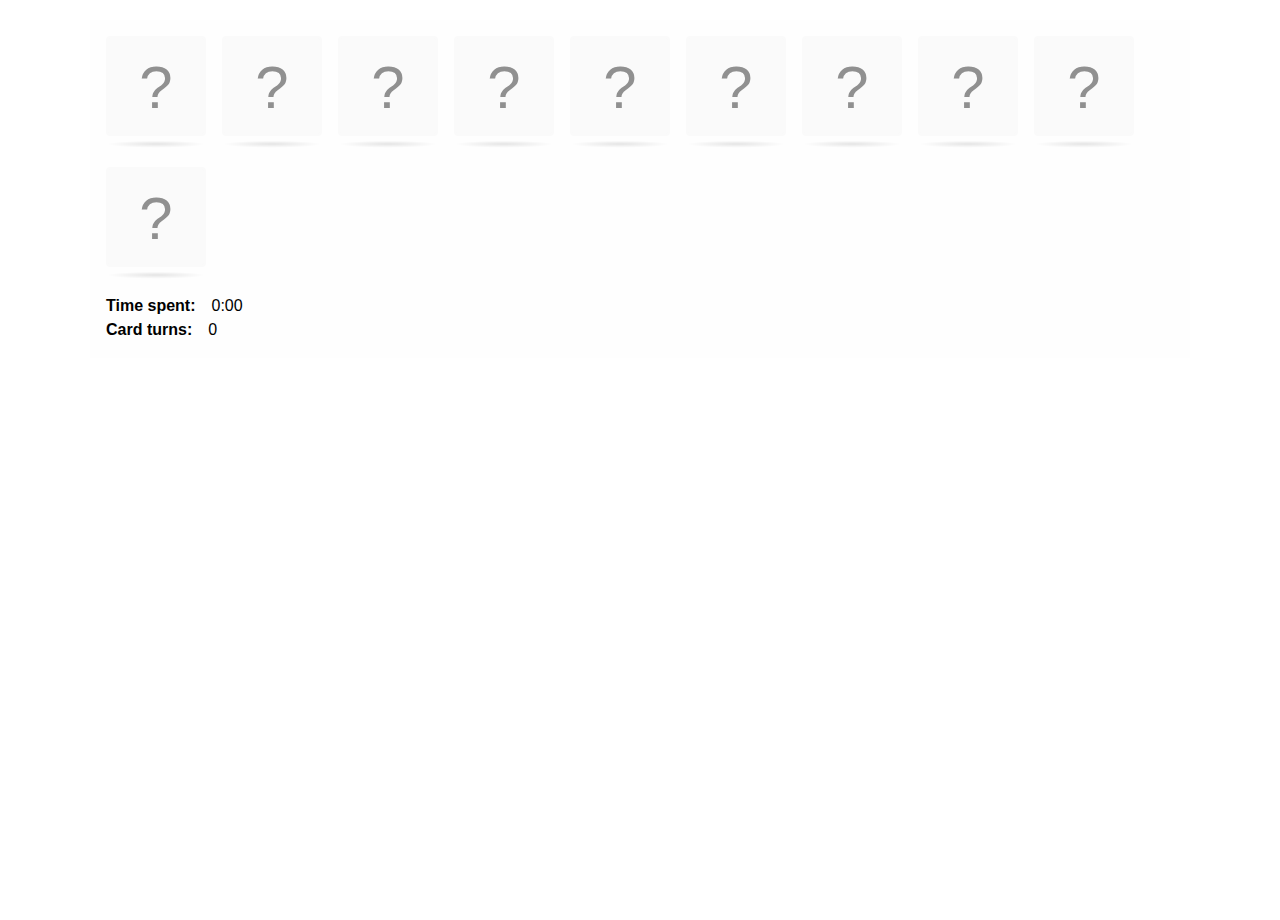
==== MemoryGame.html @ 47606091 "Add files via upload" ====
<!doctype html>
    <html class="h5p-iframe">
    <head>
        <meta charset="utf-8">
        <meta name="viewport" content="width=device-width, initial-scale=1"> 
        <script>H5PIntegration = {"ajax":{"setFinished":"","contentUserData":""},"ajaxPath":"/h5p/ajax?action=","contents":{"cid-2811233291":{"displayOptions":{"copy":false,"copyright":false,"embed":false,"export":false,"frame":false,"icon":false},"fullScreen":"0","jsonContent":"{\"cards\":[{\"description\":\"高菜のおにぎり\",\"imageAlt\":\"高菜のおにぎり\",\"matchAlt\":\"高菜のおにぎり\",\"image\":{\"path\":\"[data-uri]\",\"mime\":\"image/png\",\"copyright\":{\"license\":\"CC BY-NC\",\"author\":\"fir0002 | flagstaffotos.com.au\",\"title\":\"Raspberries04.jpg\",\"source\":\"https://commons.wikimedia.org/wiki/Raspberry#/media/File:Raspberries04.jpg\",\"version\":\"4.0\"},\"width\":180,\"height\":180}},{\"description\":\"焼きおにぎり\",\"imageAlt\":\"焼きおにぎり\",\"matchAlt\":\"焼きおにぎり\",\"image\":{\"path\":\"[data-uri]\",\"mime\":\"image/png\",\"copyright\":{\"license\":\"CC BY-SA\",\"source\":\"https://commons.wikimedia.org/wiki/File:FraiseFruitPhoto.jpg\",\"author\":\"FoeNyx, France\",\"title\":\"FraiseFruitPhoto.jpg\",\"version\":\"4.0\"},\"width\":180,\"height\":180}},{\"description\":\"わかめのおにぎり\",\"imageAlt\":\"わかめのおにぎり\",\"matchAlt\":\"わかめのおにぎり\",\"image\":{\"path\":\"[data-uri]\",\"mime\":\"image/png\",\"copyright\":{\"license\":\"PD\",\"title\":\"Blackcurrant_carissa_spinarum.jpg\",\"source\":\"https://commons.wikimedia.org/wiki/File:Blackcurrant_carissa_spinarum.jpg\",\"author\":\"Paolo Neo\"},\"width\":180,\"height\":180}},{\"description\":\"ゆかりのおにぎり\",\"imageAlt\":\"ゆかりのおにぎり\",\"matchAlt\":\"ゆかりのおにぎり\",\"image\":{\"path\":\"[data-uri]\",\"mime\":\"image/png\",\"copyright\":{\"license\":\"CC BY-SA\",\"title\":\"Cloudberry\",\"author\":\"Frode Petterson\",\"source\":\"http://www.joubel.com\",\"version\":\"4.0\"},\"width\":180,\"height\":180}},{\"imageAlt\":\"梅干しのおにぎり\",\"image\":{\"path\":\"[data-uri]\",\"mime\":\"image/png\",\"copyright\":{\"license\":\"U\"},\"width\":180,\"height\":180},\"description\":\"梅干しのおにぎり\",\"matchAlt\":\"梅干しのおにぎり\"}],\"l10n\":{\"cardTurns\":\"Card turns\",\"timeSpent\":\"Time spent\",\"feedback\":\"Good work!\",\"tryAgain\":\"Reset\",\"closeLabel\":\"Close\",\"label\":\"Memory Game. Find the matching cards.\",\"done\":\"All of the cards have been found.\",\"cardPrefix\":\"Card %num:\",\"cardUnturned\":\"Unturned.\",\"cardMatched\":\"Match found.\",\"cardTurned\":\"Turned.\",\"cardMatchedA11y\":\"Your cards match!\",\"cardNotMatchedA11y\":\"Your chosen cards do not match. Turn other cards to try again.\"},\"behaviour\":{\"useGrid\":false,\"allowRetry\":true},\"lookNFeel\":{\"themeColor\":\"#909090\"}}","library":"H5P.MemoryGame 1.3","contentUrl":".","metadata":{"license":"U","title":"Memory Game","defaultLanguage":"und"},"scripts":["/h5p/libraries/H5P.Timer-0.4/scripts/timer.js?version=0.4.2","/h5p/libraries/H5P.MemoryGame-1.3/memory-game.js?version=1.3.20","/h5p/libraries/H5P.MemoryGame-1.3/card.js?version=1.3.20","/h5p/libraries/H5P.MemoryGame-1.3/counter.js?version=1.3.20","/h5p/libraries/H5P.MemoryGame-1.3/popup.js?version=1.3.20","/h5p/libraries/H5P.MemoryGame-1.3/timer.js?version=1.3.20","/h5p/libraries/H5P.MemoryGame-1.3/aria-live-region.js?version=1.3.20"],"styles":["/h5p/libraries/FontAwesome-4.5/h5p-font-awesome.min.css?version=4.5.4","/h5p/libraries/H5P.MemoryGame-1.3/memory-game.css?version=1.3.20"],"url":".","exportUrl":"/h5p/download/2811233291"}},"core":{"scripts":["/h5p/core/js/jquery.js?version=1.24-master","/h5p/core/js/h5p.js?version=1.24-master","/h5p/core/js/h5p-event-dispatcher.js?version=1.24-master","/h5p/core/js/h5p-x-api-event.js?version=1.24-master","/h5p/core/js/h5p-x-api.js?version=1.24-master","/h5p/core/js/h5p-content-type.js?version=1.24-master","/h5p/core/js/h5p-confirmation-dialog.js?version=1.24-master","/h5p/core/js/h5p-action-bar.js?version=1.24-master","/h5p/core/js/request-queue.js?version=1.24-master"],"styles":["/h5p/core/styles/h5p.css?version=1.24-master","/h5p/core/styles/h5p-confirmation-dialog.css?version=1.24-master","/h5p/core/styles/h5p-core-button.css?version=1.24-master"]},"l10n":{"H5P":{"fullscreen":"Fullscreen","disableFullscreen":"Disable fullscreen","download":"Download","copyrights":"Rights of use","embed":"Embed","size":"Size","showAdvanced":"Show advanced","hideAdvanced":"Hide advanced","advancedHelp":"Include this script on your website if you want dynamic sizing of the embedded content:","copyrightInformation":"Rights of use","close":"Close","title":"Title","author":"Author","year":"Year","source":"Source","license":"License","thumbnail":"Thumbnail","noCopyrights":"No copyright information available for this content.","reuse":"Reuse","reuseContent":"Reuse Content","reuseDescription":"Reuse this content.","downloadDescription":"Download this content as a H5P file.","copyrightsDescription":"View copyright information for this content.","embedDescription":"View the embed code for this content.","h5pDescription":"Visit H5P.org to check out more cool content.","contentChanged":"This content has changed since you last used it.","startingOver":"You'll be starting over.","by":"by","showMore":"Show more","showLess":"Show less","subLevel":"Sublevel","confirmDialogHeader":"Confirm action","confirmDialogBody":"Please confirm that you wish to proceed. This action is not reversible.","cancelLabel":"Cancel","confirmLabel":"Confirm","licenseU":"Undisclosed","licenseCCBY":"Attribution","licenseCCBYSA":"Attribution-ShareAlike","licenseCCBYND":"Attribution-NoDerivs","licenseCCBYNC":"Attribution-NonCommercial","licenseCCBYNCSA":"Attribution-NonCommercial-ShareAlike","licenseCCBYNCND":"Attribution-NonCommercial-NoDerivs","licenseCC40":"4.0 International","licenseCC30":"3.0 Unported","licenseCC25":"2.5 Generic","licenseCC20":"2.0 Generic","licenseCC10":"1.0 Generic","licenseGPL":"General Public License","licenseV3":"Version 3","licenseV2":"Version 2","licenseV1":"Version 1","licensePD":"Public Domain","licenseCC010":"CC0 1.0 Universal (CC0 1.0) Public Domain Dedication","licensePDM":"Public Domain Mark","licenseC":"Copyright","contentType":"Content Type","licenseExtras":"License Extras","changes":"Changelog","contentCopied":"Content is copied to the clipboard","connectionLost":"Connection lost. Results will be stored and sent when you regain connection.","connectionReestablished":"Connection reestablished.","resubmitScores":"Attempting to submit stored results.","offlineDialogHeader":"Your connection to the server was lost","offlineDialogBody":"We were unable to send information about your completion of this task. Please check your internet connection.","offlineDialogRetryMessage":"Retrying in :num....","offlineDialogRetryButtonLabel":"Retry now","offlineSuccessfulSubmit":"Successfully submitted results.","mainTitle":"Sharing <strong>:title</strong>","editInfoTitle":"Edit info for <strong>:title</strong>","cancel":"Cancel","back":"Back","next":"Next","reviewInfo":"Review info","share":"Share","saveChanges":"Save changes","registerOnHub":"Register on the H5P Hub","updateRegistrationOnHub":"Save account settings","requiredInfo":"Required Info","optionalInfo":"Optional Info","reviewAndShare":"Review & Share","reviewAndSave":"Review & Save","shared":"Shared","currentStep":"Step :step of :total","sharingNote":"All content details can be edited after sharing","licenseDescription":"Select a license for your content","licenseVersion":"License Version","licenseVersionDescription":"Select a license version","disciplineLabel":"Disciplines","disciplineDescription":"You can select multiple disciplines","disciplineLimitReachedMessage":"You can select up to :numDisciplines disciplines","discipline":{"searchPlaceholder":"Type to search for disciplines","in":"in","dropdownButton":"Dropdown button"},"removeChip":"Remove :chip from the list","keywordsPlaceholder":"Add keywords","keywords":"Keywords","keywordsDescription":"You can add multiple keywords separated by commas. Press \"Enter\" or \"Add\" to confirm keywords","altText":"Alt text","reviewMessage":"Please review the info below before you share","subContentWarning":"Sub-content (images, questions etc.) will be shared under :license unless otherwise specified in the authoring tool","disciplines":"Disciplines","shortDescription":"Short description","longDescription":"Long description","icon":"Icon","screenshots":"Screenshots","helpChoosingLicense":"Help me choose a license","shareFailed":"Share failed.","editingFailed":"Editing failed.","shareTryAgain":"Something went wrong, please try to share again.","pleaseWait":"Please wait...","language":"Language","level":"Level","shortDescriptionPlaceholder":"Short description of your content","longDescriptionPlaceholder":"Long description of your content","description":"Description","iconDescription":"640x480px. If not selected content will use category icon","screenshotsDescription":"Add up to five screenshots of your content","submitted":"Submitted!","isNowSubmitted":"Is now submitted to H5P Hub","changeHasBeenSubmitted":"A change has been submited for","contentAvailable":"Your content will normally be available in the Hub within one business day.","contentUpdateSoon":"Your content will update soon","contentLicenseTitle":"Content License Info","licenseDialogDescription":"Click on a specific license to get info about proper usage","publisherFieldTitle":"Publisher","publisherFieldDescription":"This will display as the \"Publisher name\" on shared content","emailAddress":"Email Address","publisherDescription":"Publisher description","publisherDescriptionText":"This will be displayed under \"Publisher info\" on shared content","contactPerson":"Contact Person","phone":"Phone","address":"Address","city":"City","zip":"Zip","country":"Country","logoUploadText":"Organization logo or avatar","acceptTerms":"I accept the <a href=':url' target='_blank'>terms of use</a>","successfullyRegistred":"You have successfully registered an account on the H5P Hub","successfullyRegistredDescription":"You account details can be changed","successfullyUpdated":"Your H5P Hub account settings have successfully been changed","accountDetailsLinkText":"here","registrationTitle":"H5P Hub Registration","registrationFailed":"An error occurred","registrationFailedDescription":"We were not able to create an account at this point. Something went wrong. Try again later.","maxLength":":length is the maximum number of characters","keywordExists":"Keyword already exists!","licenseDetails":"License details","remove":"Remove","removeImage":"Remove image","cancelPublishConfirmationDialogTitle":"Cancel sharing","cancelPublishConfirmationDialogDescription":"Are you sure you want to cancel the sharing process?","cancelPublishConfirmationDialogCancelButtonText":"No","cancelPublishConfirmationDialogConfirmButtonText":"Yes","add":"Add","age":"Typical age","ageDescription":"The target audience of this content. Possible input formats separated by commas: \"1,34-45,-50,59-\".","invalidAge":"Invalid input format for Typical age. Possible input formats separated by commas: \"1, 34-45, -50, -59-\".","contactPersonDescription":"H5P will reach out to the contact person in case there are any issues with the content shared by the publisher. The contact person\"s name or other information will not be published or shared with third parties","emailAddressDescription":"The email address will be used by H5P to reach out to the publisher in case of any issues with the content or in case the publisher needs to recover their account. It will not be published or shared with any third parties","copyrightWarning":"Copyrighted material cannot be shared in the H5P Content Hub. If the content is licensed with a OER friendly license like Creative Commons, please choose the appropriate license. If not this content cannot be shared.","keywordsExits":"Keywords already exists!","someKeywordsExits":"Some of these keywords already exist"}},"postUserStatistics":false,"saveFreq":false,"url":".","hubIsEnabled":true,"fullscreenDisabled":0,"user":{"name":"Firstname Surname","id":"1"},"baseUrl":".","libraryUrl":""};

        if (new URLSearchParams(window.location.search).get('embed') == 'true') {
            H5PIntegration.contents['cid-' + '2811233291'].displayOptions.embed = false;
        } else {
            H5PIntegration.contents['cid-' + '2811233291'].embedCode = '<iframe src="' + window.location.protocol + "//" + window.location.host + window.location.pathname + '?embed=true' + '" width=":w" height=":h" frameborder="0" allowfullscreen="allowfullscreen"></iframe>';
            H5PIntegration.contents['cid-' + '2811233291'].resizeCode = '';
        }
            
        /*!@license js/jquery.js by Joubel and other contributors, licensed under GNU GENERAL PUBLIC LICENSE Version 3*/
!function(e,t){"use strict";"object"==typeof module&&"object"==typeof module.exports?module.exports=e.document?t(e,!0):function(e){if(!e.document)throw new Error("jQuery requires a window with a document");return t(e)}:t(e)}("undefined"!=typeof window?window:this,function(H,e){"use strict";function g(e){return"function"==typeof e&&"number"!=typeof e.nodeType}function m(e){return null!=e&&e===e.window}var t=[],n=Object.getPrototypeOf,s=t.slice,v=t.flat?function(e){return t.flat.call(e)}:function(e){return t.concat.apply([],e)},c=t.push,i=t.indexOf,r={},o=r.toString,y=r.hasOwnProperty,a=y.toString,l=a.call(Object),b={},w=H.document,u={type:!0,src:!0,nonce:!0,noModule:!0};function P(e,t,n){var r,i,o=(n=n||w).createElement("script");if(o.text=e,t)for(r in u)(i=t[r]||t.getAttribute&&t.getAttribute(r))&&o.setAttribute(r,i);n.head.appendChild(o).parentNode.removeChild(o)}function h(e){return null==e?e+"":"object"==typeof e||"function"==typeof e?r[o.call(e)]||"object":typeof e}var d="3.5.1",C=function(e,t){return new C.fn.init(e,t)};function f(e){var t=!!e&&"length"in e&&e.length,n=h(e);return!g(e)&&!m(e)&&("array"===n||0===t||"number"==typeof t&&0<t&&t-1 in e)}C.fn=C.prototype={jquery:d,constructor:C,length:0,toArray:function(){return s.call(this)},get:function(e){return null==e?s.call(this):e<0?this[e+this.length]:this[e]},pushStack:function(e){e=C.merge(this.constructor(),e);return e.prevObject=this,e},each:function(e){return C.each(this,e)},map:function(n){return this.pushStack(C.map(this,function(e,t){return n.call(e,t,e)}))},slice:function(){return this.pushStack(s.apply(this,arguments))},first:function(){return this.eq(0)},last:function(){return this.eq(-1)},even:function(){return this.pushStack(C.grep(this,function(e,t){return(t+1)%2}))},odd:function(){return this.pushStack(C.grep(this,function(e,t){return t%2}))},eq:function(e){var t=this.length,e=+e+(e<0?t:0);return this.pushStack(0<=e&&e<t?[this[e]]:[])},end:function(){return this.prevObject||this.constructor()},push:c,sort:t.sort,splice:t.splice},C.extend=C.fn.extend=function(){var e,t,n,r,i,o=arguments[0]||{},a=1,s=arguments.length,c=!1;for("boolean"==typeof o&&(c=o,o=arguments[a]||{},a++),"object"==typeof o||g(o)||(o={}),a===s&&(o=this,a--);a<s;a++)if(null!=(e=arguments[a]))for(t in e)n=e[t],"__proto__"!==t&&o!==n&&(c&&n&&(C.isPlainObject(n)||(r=Array.isArray(n)))?(i=o[t],i=r&&!Array.isArray(i)?[]:r||C.isPlainObject(i)?i:{},r=!1,o[t]=C.extend(c,i,n)):void 0!==n&&(o[t]=n));return o},C.extend({expando:"jQuery"+(d+Math.random()).replace(/\D/g,""),isReady:!0,error:function(e){throw new Error(e)},noop:function(){},isPlainObject:function(e){return!(!e||"[object Object]"!==o.call(e)||(e=n(e))&&("function"!=typeof(e=y.call(e,"constructor")&&e.constructor)||a.call(e)!==l))},isEmptyObject:function(e){for(var t in e)return!1;return!0},globalEval:function(e,t,n){P(e,{nonce:t&&t.nonce},n)},each:function(e,t){var n,r=0;if(f(e))for(n=e.length;r<n&&!1!==t.call(e[r],r,e[r]);r++);else for(r in e)if(!1===t.call(e[r],r,e[r]))break;return e},makeArray:function(e,t){t=t||[];return null!=e&&(f(Object(e))?C.merge(t,"string"==typeof e?[e]:e):c.call(t,e)),t},inArray:function(e,t,n){return null==t?-1:i.call(t,e,n)},merge:function(e,t){for(var n=+t.length,r=0,i=e.length;r<n;r++)e[i++]=t[r];return e.length=i,e},grep:function(e,t,n){for(var r=[],i=0,o=e.length,a=!n;i<o;i++)!t(e[i],i)!=a&&r.push(e[i]);return r},map:function(e,t,n){var r,i,o=0,a=[];if(f(e))for(r=e.length;o<r;o++)null!=(i=t(e[o],o,n))&&a.push(i);else for(o in e)null!=(i=t(e[o],o,n))&&a.push(i);return v(a)},guid:1,support:b}),"function"==typeof Symbol&&(C.fn[Symbol.iterator]=t[Symbol.iterator]),C.each("Boolean Number String Function Array Date RegExp Object Error Symbol".split(" "),function(e,t){r["[object "+t+"]"]=t.toLowerCase()});var p=function(n){function d(e,t){return e="0x"+e.slice(1)-65536,t||(e<0?String.fromCharCode(65536+e):String.fromCharCode(e>>10|55296,1023&e|56320))}function f(e,t){return t?"\0"===e?"�":e.slice(0,-1)+"\\"+e.charCodeAt(e.length-1).toString(16)+" ":"\\"+e}function r(){H()}var e,p,P,o,i,h,g,m,x,c,l,H,w,a,C,v,s,u,y,T="sizzle"+ +new Date,b=n.document,E=0,I=0,S=ce(),D=ce(),k=ce(),A=ce(),L=function(e,t){return e===t&&(l=!0),0},N={}.hasOwnProperty,t=[],j=t.pop,O=t.push,M=t.push,R=t.slice,q=function(e,t){for(var n=0,r=e.length;n<r;n++)if(e[n]===t)return n;return-1},F="checked|selected|async|autofocus|autoplay|controls|defer|disabled|hidden|ismap|loop|multiple|open|readonly|required|scoped",B="[\\x20\\t\\r\\n\\f]",U="(?:\\\\[\\da-fA-F]{1,6}"+B+"?|\\\\[^\\r\\n\\f]|[\\w-]|[^\0-\\x7f])+",_="\\["+B+"*("+U+")(?:"+B+"*([*^$|!~]?=)"+B+"*(?:'((?:\\\\.|[^\\\\'])*)'|\"((?:\\\\.|[^\\\\\"])*)\"|("+U+"))|)"+B+"*\\]",Q=":("+U+")(?:\\((('((?:\\\\.|[^\\\\'])*)'|\"((?:\\\\.|[^\\\\\"])*)\")|((?:\\\\.|[^\\\\()[\\]]|"+_+")*)|.*)\\)|)",z=new RegExp(B+"+","g"),V=new RegExp("^"+B+"+|((?:^|[^\\\\])(?:\\\\.)*)"+B+"+$","g"),$=new RegExp("^"+B+"*,"+B+"*"),X=new RegExp("^"+B+"*([>+~]|"+B+")"+B+"*"),W=new RegExp(B+"|>"),Y=new RegExp(Q),G=new RegExp("^"+U+"$"),K={ID:new RegExp("^#("+U+")"),CLASS:new RegExp("^\\.("+U+")"),TAG:new RegExp("^("+U+"|[*])"),ATTR:new RegExp("^"+_),PSEUDO:new RegExp("^"+Q),CHILD:new RegExp("^:(only|first|last|nth|nth-last)-(child|of-type)(?:\\("+B+"*(even|odd|(([+-]|)(\\d*)n|)"+B+"*(?:([+-]|)"+B+"*(\\d+)|))"+B+"*\\)|)","i"),bool:new RegExp("^(?:"+F+")$","i"),needsContext:new RegExp("^"+B+"*[>+~]|:(even|odd|eq|gt|lt|nth|first|last)(?:\\("+B+"*((?:-\\d)?\\d*)"+B+"*\\)|)(?=[^-]|$)","i")},J=/HTML$/i,Z=/^(?:input|select|textarea|button)$/i,ee=/^h\d$/i,te=/^[^{]+\{\s*\[native \w/,ne=/^(?:#([\w-]+)|(\w+)|\.([\w-]+))$/,re=/[+~]/,ie=new RegExp("\\\\[\\da-fA-F]{1,6}"+B+"?|\\\\([^\\r\\n\\f])","g"),oe=/([\0-\x1f\x7f]|^-?\d)|^-$|[^\0-\x1f\x7f-\uFFFF\w-]/g,ae=ye(function(e){return!0===e.disabled&&"fieldset"===e.nodeName.toLowerCase()},{dir:"parentNode",next:"legend"});try{M.apply(t=R.call(b.childNodes),b.childNodes),t[b.childNodes.length].nodeType}catch(e){M={apply:t.length?function(e,t){O.apply(e,R.call(t))}:function(e,t){for(var n=e.length,r=0;e[n++]=t[r++];);e.length=n-1}}}function se(e,t,n,r){var i,o,a,s,c,l,u=t&&t.ownerDocument,d=t?t.nodeType:9;if(n=n||[],"string"!=typeof e||!e||1!==d&&9!==d&&11!==d)return n;if(!r&&(H(t),t=t||w,C)){if(11!==d&&(s=ne.exec(e)))if(l=s[1]){if(9===d){if(!(o=t.getElementById(l)))return n;if(o.id===l)return n.push(o),n}else if(u&&(o=u.getElementById(l))&&y(t,o)&&o.id===l)return n.push(o),n}else{if(s[2])return M.apply(n,t.getElementsByTagName(e)),n;if((l=s[3])&&p.getElementsByClassName&&t.getElementsByClassName)return M.apply(n,t.getElementsByClassName(l)),n}if(p.qsa&&!A[e+" "]&&(!v||!v.test(e))&&(1!==d||"object"!==t.nodeName.toLowerCase())){if(l=e,u=t,1===d&&(W.test(e)||X.test(e))){for((u=re.test(e)&&ge(t.parentNode)||t)===t&&p.scope||((a=t.getAttribute("id"))?a=a.replace(oe,f):t.setAttribute("id",a=T)),i=(c=h(e)).length;i--;)c[i]=(a?"#"+a:":scope")+" "+ve(c[i]);l=c.join(",")}try{return M.apply(n,u.querySelectorAll(l)),n}catch(t){A(e,!0)}finally{a===T&&t.removeAttribute("id")}}}return m(e.replace(V,"$1"),t,n,r)}function ce(){var r=[];return function e(t,n){return r.push(t+" ")>P.cacheLength&&delete e[r.shift()],e[t+" "]=n}}function le(e){return e[T]=!0,e}function ue(e){var t=w.createElement("fieldset");try{return!!e(t)}catch(e){return!1}finally{t.parentNode&&t.parentNode.removeChild(t)}}function de(e,t){for(var n=e.split("|"),r=n.length;r--;)P.attrHandle[n[r]]=t}function fe(e,t){var n=t&&e,r=n&&1===e.nodeType&&1===t.nodeType&&e.sourceIndex-t.sourceIndex;if(r)return r;if(n)for(;n=n.nextSibling;)if(n===t)return-1;return e?1:-1}function pe(t){return function(e){return"form"in e?e.parentNode&&!1===e.disabled?"label"in e?"label"in e.parentNode?e.parentNode.disabled===t:e.disabled===t:e.isDisabled===t||e.isDisabled!==!t&&ae(e)===t:e.disabled===t:"label"in e&&e.disabled===t}}function he(a){return le(function(o){return o=+o,le(function(e,t){for(var n,r=a([],e.length,o),i=r.length;i--;)e[n=r[i]]&&(e[n]=!(t[n]=e[n]))})})}function ge(e){return e&&void 0!==e.getElementsByTagName&&e}for(e in p=se.support={},i=se.isXML=function(e){var t=e.namespaceURI,e=(e.ownerDocument||e).documentElement;return!J.test(t||e&&e.nodeName||"HTML")},H=se.setDocument=function(e){var t,e=e?e.ownerDocument||e:b;return e!=w&&9===e.nodeType&&e.documentElement&&(a=(w=e).documentElement,C=!i(w),b!=w&&(t=w.defaultView)&&t.top!==t&&(t.addEventListener?t.addEventListener("unload",r,!1):t.attachEvent&&t.attachEvent("onunload",r)),p.scope=ue(function(e){return a.appendChild(e).appendChild(w.createElement("div")),void 0!==e.querySelectorAll&&!e.querySelectorAll(":scope fieldset div").length}),p.attributes=ue(function(e){return e.className="i",!e.getAttribute("className")}),p.getElementsByTagName=ue(function(e){return e.appendChild(w.createComment("")),!e.getElementsByTagName("*").length}),p.getElementsByClassName=te.test(w.getElementsByClassName),p.getById=ue(function(e){return a.appendChild(e).id=T,!w.getElementsByName||!w.getElementsByName(T).length}),p.getById?(P.filter.ID=function(e){var t=e.replace(ie,d);return function(e){return e.getAttribute("id")===t}},P.find.ID=function(e,t){if(void 0!==t.getElementById&&C){e=t.getElementById(e);return e?[e]:[]}}):(P.filter.ID=function(e){var t=e.replace(ie,d);return function(e){e=void 0!==e.getAttributeNode&&e.getAttributeNode("id");return e&&e.value===t}},P.find.ID=function(e,t){if(void 0!==t.getElementById&&C){var n,r,i,o=t.getElementById(e);if(o){if((n=o.getAttributeNode("id"))&&n.value===e)return[o];for(i=t.getElementsByName(e),r=0;o=i[r++];)if((n=o.getAttributeNode("id"))&&n.value===e)return[o]}return[]}}),P.find.TAG=p.getElementsByTagName?function(e,t){return void 0!==t.getElementsByTagName?t.getElementsByTagName(e):p.qsa?t.querySelectorAll(e):void 0}:function(e,t){var n,r=[],i=0,o=t.getElementsByTagName(e);if("*"!==e)return o;for(;n=o[i++];)1===n.nodeType&&r.push(n);return r},P.find.CLASS=p.getElementsByClassName&&function(e,t){if(void 0!==t.getElementsByClassName&&C)return t.getElementsByClassName(e)},s=[],v=[],(p.qsa=te.test(w.querySelectorAll))&&(ue(function(e){var t;a.appendChild(e).innerHTML="<a id='"+T+"'></a><select id='"+T+"-\r\\' msallowcapture=''><option selected=''></option></select>",e.querySelectorAll("[msallowcapture^='']").length&&v.push("[*^$]="+B+"*(?:''|\"\")"),e.querySelectorAll("[selected]").length||v.push("\\["+B+"*(?:value|"+F+")"),e.querySelectorAll("[id~="+T+"-]").length||v.push("~="),(t=w.createElement("input")).setAttribute("name",""),e.appendChild(t),e.querySelectorAll("[name='']").length||v.push("\\["+B+"*name"+B+"*="+B+"*(?:''|\"\")"),e.querySelectorAll(":checked").length||v.push(":checked"),e.querySelectorAll("a#"+T+"+*").length||v.push(".#.+[+~]"),e.querySelectorAll("\\\f"),v.push("[\\r\\n\\f]")}),ue(function(e){e.innerHTML="<a href='' disabled='disabled'></a><select disabled='disabled'><option/></select>";var t=w.createElement("input");t.setAttribute("type","hidden"),e.appendChild(t).setAttribute("name","D"),e.querySelectorAll("[name=d]").length&&v.push("name"+B+"*[*^$|!~]?="),2!==e.querySelectorAll(":enabled").length&&v.push(":enabled",":disabled"),a.appendChild(e).disabled=!0,2!==e.querySelectorAll(":disabled").length&&v.push(":enabled",":disabled"),e.querySelectorAll("*,:x"),v.push(",.*:")})),(p.matchesSelector=te.test(u=a.matches||a.webkitMatchesSelector||a.mozMatchesSelector||a.oMatchesSelector||a.msMatchesSelector))&&ue(function(e){p.disconnectedMatch=u.call(e,"*"),u.call(e,"[s!='']:x"),s.push("!=",Q)}),v=v.length&&new RegExp(v.join("|")),s=s.length&&new RegExp(s.join("|")),t=te.test(a.compareDocumentPosition),y=t||te.test(a.contains)?function(e,t){var n=9===e.nodeType?e.documentElement:e,t=t&&t.parentNode;return e===t||!(!t||1!==t.nodeType||!(n.contains?n.contains(t):e.compareDocumentPosition&&16&e.compareDocumentPosition(t)))}:function(e,t){if(t)for(;t=t.parentNode;)if(t===e)return!0;return!1},L=t?function(e,t){return e===t?(l=!0,0):(n=!e.compareDocumentPosition-!t.compareDocumentPosition)||(1&(n=(e.ownerDocument||e)==(t.ownerDocument||t)?e.compareDocumentPosition(t):1)||!p.sortDetached&&t.compareDocumentPosition(e)===n?e==w||e.ownerDocument==b&&y(b,e)?-1:t==w||t.ownerDocument==b&&y(b,t)?1:c?q(c,e)-q(c,t):0:4&n?-1:1);var n}:function(e,t){if(e===t)return l=!0,0;var n,r=0,i=e.parentNode,o=t.parentNode,a=[e],s=[t];if(!i||!o)return e==w?-1:t==w?1:i?-1:o?1:c?q(c,e)-q(c,t):0;if(i===o)return fe(e,t);for(n=e;n=n.parentNode;)a.unshift(n);for(n=t;n=n.parentNode;)s.unshift(n);for(;a[r]===s[r];)r++;return r?fe(a[r],s[r]):a[r]==b?-1:s[r]==b?1:0}),w},se.matches=function(e,t){return se(e,null,null,t)},se.matchesSelector=function(e,t){if(H(e),p.matchesSelector&&C&&!A[t+" "]&&(!s||!s.test(t))&&(!v||!v.test(t)))try{var n=u.call(e,t);if(n||p.disconnectedMatch||e.document&&11!==e.document.nodeType)return n}catch(e){A(t,!0)}return 0<se(t,w,null,[e]).length},se.contains=function(e,t){return(e.ownerDocument||e)!=w&&H(e),y(e,t)},se.attr=function(e,t){(e.ownerDocument||e)!=w&&H(e);var n=P.attrHandle[t.toLowerCase()],n=n&&N.call(P.attrHandle,t.toLowerCase())?n(e,t,!C):void 0;return void 0!==n?n:p.attributes||!C?e.getAttribute(t):(n=e.getAttributeNode(t))&&n.specified?n.value:null},se.escape=function(e){return(e+"").replace(oe,f)},se.error=function(e){throw new Error("Syntax error, unrecognized expression: "+e)},se.uniqueSort=function(e){var t,n=[],r=0,i=0;if(l=!p.detectDuplicates,c=!p.sortStable&&e.slice(0),e.sort(L),l){for(;t=e[i++];)t===e[i]&&(r=n.push(i));for(;r--;)e.splice(n[r],1)}return c=null,e},o=se.getText=function(e){var t,n="",r=0,i=e.nodeType;if(i){if(1===i||9===i||11===i){if("string"==typeof e.textContent)return e.textContent;for(e=e.firstChild;e;e=e.nextSibling)n+=o(e)}else if(3===i||4===i)return e.nodeValue}else for(;t=e[r++];)n+=o(t);return n},(P=se.selectors={cacheLength:50,createPseudo:le,match:K,attrHandle:{},find:{},relative:{">":{dir:"parentNode",first:!0}," ":{dir:"parentNode"},"+":{dir:"previousSibling",first:!0},"~":{dir:"previousSibling"}},preFilter:{ATTR:function(e){return e[1]=e[1].replace(ie,d),e[3]=(e[3]||e[4]||e[5]||"").replace(ie,d),"~="===e[2]&&(e[3]=" "+e[3]+" "),e.slice(0,4)},CHILD:function(e){return e[1]=e[1].toLowerCase(),"nth"===e[1].slice(0,3)?(e[3]||se.error(e[0]),e[4]=+(e[4]?e[5]+(e[6]||1):2*("even"===e[3]||"odd"===e[3])),e[5]=+(e[7]+e[8]||"odd"===e[3])):e[3]&&se.error(e[0]),e},PSEUDO:function(e){var t,n=!e[6]&&e[2];return K.CHILD.test(e[0])?null:(e[3]?e[2]=e[4]||e[5]||"":n&&Y.test(n)&&(t=h(n,!0))&&(t=n.indexOf(")",n.length-t)-n.length)&&(e[0]=e[0].slice(0,t),e[2]=n.slice(0,t)),e.slice(0,3))}},filter:{TAG:function(e){var t=e.replace(ie,d).toLowerCase();return"*"===e?function(){return!0}:function(e){return e.nodeName&&e.nodeName.toLowerCase()===t}},CLASS:function(e){var t=S[e+" "];return t||(t=new RegExp("(^|"+B+")"+e+"("+B+"|$)"))&&S(e,function(e){return t.test("string"==typeof e.className&&e.className||void 0!==e.getAttribute&&e.getAttribute("class")||"")})},ATTR:function(t,n,r){return function(e){e=se.attr(e,t);return null==e?"!="===n:!n||(e+="","="===n?e===r:"!="===n?e!==r:"^="===n?r&&0===e.indexOf(r):"*="===n?r&&-1<e.indexOf(r):"$="===n?r&&e.slice(-r.length)===r:"~="===n?-1<(" "+e.replace(z," ")+" ").indexOf(r):"|="===n&&(e===r||e.slice(0,r.length+1)===r+"-"))}},CHILD:function(h,e,t,g,m){var v="nth"!==h.slice(0,3),y="last"!==h.slice(-4),b="of-type"===e;return 1===g&&0===m?function(e){return!!e.parentNode}:function(e,t,n){var r,i,o,a,s,c,l=v!=y?"nextSibling":"previousSibling",u=e.parentNode,d=b&&e.nodeName.toLowerCase(),f=!n&&!b,p=!1;if(u){if(v){for(;l;){for(a=e;a=a[l];)if(b?a.nodeName.toLowerCase()===d:1===a.nodeType)return!1;c=l="only"===h&&!c&&"nextSibling"}return!0}if(c=[y?u.firstChild:u.lastChild],y&&f){for(p=(s=(r=(i=(o=(a=u)[T]||(a[T]={}))[a.uniqueID]||(o[a.uniqueID]={}))[h]||[])[0]===E&&r[1])&&r[2],a=s&&u.childNodes[s];a=++s&&a&&a[l]||(p=s=0)||c.pop();)if(1===a.nodeType&&++p&&a===e){i[h]=[E,s,p];break}}else if(!1===(p=f?s=(r=(i=(o=(a=e)[T]||(a[T]={}))[a.uniqueID]||(o[a.uniqueID]={}))[h]||[])[0]===E&&r[1]:p))for(;(a=++s&&a&&a[l]||(p=s=0)||c.pop())&&((b?a.nodeName.toLowerCase()!==d:1!==a.nodeType)||!++p||(f&&((i=(o=a[T]||(a[T]={}))[a.uniqueID]||(o[a.uniqueID]={}))[h]=[E,p]),a!==e)););return(p-=m)===g||p%g==0&&0<=p/g}}},PSEUDO:function(e,o){var t,a=P.pseudos[e]||P.setFilters[e.toLowerCase()]||se.error("unsupported pseudo: "+e);return a[T]?a(o):1<a.length?(t=[e,e,"",o],P.setFilters.hasOwnProperty(e.toLowerCase())?le(function(e,t){for(var n,r=a(e,o),i=r.length;i--;)e[n=q(e,r[i])]=!(t[n]=r[i])}):function(e){return a(e,0,t)}):a}},pseudos:{not:le(function(e){var r=[],i=[],s=g(e.replace(V,"$1"));return s[T]?le(function(e,t,n,r){for(var i,o=s(e,null,r,[]),a=e.length;a--;)(i=o[a])&&(e[a]=!(t[a]=i))}):function(e,t,n){return r[0]=e,s(r,null,n,i),r[0]=null,!i.pop()}}),has:le(function(t){return function(e){return 0<se(t,e).length}}),contains:le(function(t){return t=t.replace(ie,d),function(e){return-1<(e.textContent||o(e)).indexOf(t)}}),lang:le(function(n){return G.test(n||"")||se.error("unsupported lang: "+n),n=n.replace(ie,d).toLowerCase(),function(e){var t;do{if(t=C?e.lang:e.getAttribute("xml:lang")||e.getAttribute("lang"))return(t=t.toLowerCase())===n||0===t.indexOf(n+"-")}while((e=e.parentNode)&&1===e.nodeType);return!1}}),target:function(e){var t=n.location&&n.location.hash;return t&&t.slice(1)===e.id},root:function(e){return e===a},focus:function(e){return e===w.activeElement&&(!w.hasFocus||w.hasFocus())&&!!(e.type||e.href||~e.tabIndex)},enabled:pe(!1),disabled:pe(!0),checked:function(e){var t=e.nodeName.toLowerCase();return"input"===t&&!!e.checked||"option"===t&&!!e.selected},selected:function(e){return e.parentNode&&e.parentNode.selectedIndex,!0===e.selected},empty:function(e){for(e=e.firstChild;e;e=e.nextSibling)if(e.nodeType<6)return!1;return!0},parent:function(e){return!P.pseudos.empty(e)},header:function(e){return ee.test(e.nodeName)},input:function(e){return Z.test(e.nodeName)},button:function(e){var t=e.nodeName.toLowerCase();return"input"===t&&"button"===e.type||"button"===t},text:function(e){return"input"===e.nodeName.toLowerCase()&&"text"===e.type&&(null==(e=e.getAttribute("type"))||"text"===e.toLowerCase())},first:he(function(){return[0]}),last:he(function(e,t){return[t-1]}),eq:he(function(e,t,n){return[n<0?n+t:n]}),even:he(function(e,t){for(var n=0;n<t;n+=2)e.push(n);return e}),odd:he(function(e,t){for(var n=1;n<t;n+=2)e.push(n);return e}),lt:he(function(e,t,n){for(var r=n<0?n+t:t<n?t:n;0<=--r;)e.push(r);return e}),gt:he(function(e,t,n){for(var r=n<0?n+t:n;++r<t;)e.push(r);return e})}}).pseudos.nth=P.pseudos.eq,{radio:!0,checkbox:!0,file:!0,password:!0,image:!0})P.pseudos[e]=function(t){return function(e){return"input"===e.nodeName.toLowerCase()&&e.type===t}}(e);for(e in{submit:!0,reset:!0})P.pseudos[e]=function(n){return function(e){var t=e.nodeName.toLowerCase();return("input"===t||"button"===t)&&e.type===n}}(e);function me(){}function ve(e){for(var t=0,n=e.length,r="";t<n;t++)r+=e[t].value;return r}function ye(a,e,t){var s=e.dir,c=e.next,l=c||s,u=t&&"parentNode"===l,d=I++;return e.first?function(e,t,n){for(;e=e[s];)if(1===e.nodeType||u)return a(e,t,n);return!1}:function(e,t,n){var r,i,o=[E,d];if(n){for(;e=e[s];)if((1===e.nodeType||u)&&a(e,t,n))return!0}else for(;e=e[s];)if(1===e.nodeType||u)if(r=(i=e[T]||(e[T]={}))[e.uniqueID]||(i[e.uniqueID]={}),c&&c===e.nodeName.toLowerCase())e=e[s]||e;else{if((i=r[l])&&i[0]===E&&i[1]===d)return o[2]=i[2];if((r[l]=o)[2]=a(e,t,n))return!0}return!1}}function be(i){return 1<i.length?function(e,t,n){for(var r=i.length;r--;)if(!i[r](e,t,n))return!1;return!0}:i[0]}function Pe(e,t,n,r,i){for(var o,a=[],s=0,c=e.length,l=null!=t;s<c;s++)(o=e[s])&&(n&&!n(o,r,i)||(a.push(o),l&&t.push(s)));return a}function xe(e){for(var r,t,n,i=e.length,o=P.relative[e[0].type],a=o||P.relative[" "],s=o?1:0,c=ye(function(e){return e===r},a,!0),l=ye(function(e){return-1<q(r,e)},a,!0),u=[function(e,t,n){n=!o&&(n||t!==x)||((r=t).nodeType?c:l)(e,t,n);return r=null,n}];s<i;s++)if(t=P.relative[e[s].type])u=[ye(be(u),t)];else{if((t=P.filter[e[s].type].apply(null,e[s].matches))[T]){for(n=++s;n<i&&!P.relative[e[n].type];n++);return function e(p,h,g,m,v,t){return m&&!m[T]&&(m=e(m)),v&&!v[T]&&(v=e(v,t)),le(function(e,t,n,r){var i,o,a,s=[],c=[],l=t.length,u=e||function(e,t,n){for(var r=0,i=t.length;r<i;r++)se(e,t[r],n);return n}(h||"*",n.nodeType?[n]:n,[]),d=!p||!e&&h?u:Pe(u,s,p,n,r),f=g?v||(e?p:l||m)?[]:t:d;if(g&&g(d,f,n,r),m)for(i=Pe(f,c),m(i,[],n,r),o=i.length;o--;)(a=i[o])&&(f[c[o]]=!(d[c[o]]=a));if(e){if(v||p){if(v){for(i=[],o=f.length;o--;)(a=f[o])&&i.push(d[o]=a);v(null,f=[],i,r)}for(o=f.length;o--;)(a=f[o])&&-1<(i=v?q(e,a):s[o])&&(e[i]=!(t[i]=a))}}else f=Pe(f===t?f.splice(l,f.length):f),v?v(null,t,f,r):M.apply(t,f)})}(1<s&&be(u),1<s&&ve(e.slice(0,s-1).concat({value:" "===e[s-2].type?"*":""})).replace(V,"$1"),t,s<n&&xe(e.slice(s,n)),n<i&&xe(e=e.slice(n)),n<i&&ve(e))}u.push(t)}return be(u)}return me.prototype=P.filters=P.pseudos,P.setFilters=new me,h=se.tokenize=function(e,t){var n,r,i,o,a,s,c,l=D[e+" "];if(l)return t?0:l.slice(0);for(a=e,s=[],c=P.preFilter;a;){for(o in n&&!(r=$.exec(a))||(r&&(a=a.slice(r[0].length)||a),s.push(i=[])),n=!1,(r=X.exec(a))&&(n=r.shift(),i.push({value:n,type:r[0].replace(V," ")}),a=a.slice(n.length)),P.filter)!(r=K[o].exec(a))||c[o]&&!(r=c[o](r))||(n=r.shift(),i.push({value:n,type:o,matches:r}),a=a.slice(n.length));if(!n)break}return t?a.length:a?se.error(e):D(e,s).slice(0)},g=se.compile=function(e,t){var n,m,v,y,b,r,i=[],o=[],a=k[e+" "];if(!a){for(n=(t=t||h(e)).length;n--;)((a=xe(t[n]))[T]?i:o).push(a);(a=k(e,(y=0<(v=i).length,b=0<(m=o).length,r=function(e,t,n,r,i){var o,a,s,c=0,l="0",u=e&&[],d=[],f=x,p=e||b&&P.find.TAG("*",i),h=E+=null==f?1:Math.random()||.1,g=p.length;for(i&&(x=t==w||t||i);l!==g&&null!=(o=p[l]);l++){if(b&&o){for(a=0,t||o.ownerDocument==w||(H(o),n=!C);s=m[a++];)if(s(o,t||w,n)){r.push(o);break}i&&(E=h)}y&&((o=!s&&o)&&c--,e&&u.push(o))}if(c+=l,y&&l!==c){for(a=0;s=v[a++];)s(u,d,t,n);if(e){if(0<c)for(;l--;)u[l]||d[l]||(d[l]=j.call(r));d=Pe(d)}M.apply(r,d),i&&!e&&0<d.length&&1<c+v.length&&se.uniqueSort(r)}return i&&(E=h,x=f),u},y?le(r):r))).selector=e}return a},m=se.select=function(e,t,n,r){var i,o,a,s,c,l="function"==typeof e&&e,u=!r&&h(e=l.selector||e);if(n=n||[],1===u.length){if(2<(o=u[0]=u[0].slice(0)).length&&"ID"===(a=o[0]).type&&9===t.nodeType&&C&&P.relative[o[1].type]){if(!(t=(P.find.ID(a.matches[0].replace(ie,d),t)||[])[0]))return n;l&&(t=t.parentNode),e=e.slice(o.shift().value.length)}for(i=K.needsContext.test(e)?0:o.length;i--&&(a=o[i],!P.relative[s=a.type]);)if((c=P.find[s])&&(r=c(a.matches[0].replace(ie,d),re.test(o[0].type)&&ge(t.parentNode)||t))){if(o.splice(i,1),!(e=r.length&&ve(o)))return M.apply(n,r),n;break}}return(l||g(e,u))(r,t,!C,n,!t||re.test(e)&&ge(t.parentNode)||t),n},p.sortStable=T.split("").sort(L).join("")===T,p.detectDuplicates=!!l,H(),p.sortDetached=ue(function(e){return 1&e.compareDocumentPosition(w.createElement("fieldset"))}),ue(function(e){return e.innerHTML="<a href='#'></a>","#"===e.firstChild.getAttribute("href")})||de("type|href|height|width",function(e,t,n){if(!n)return e.getAttribute(t,"type"===t.toLowerCase()?1:2)}),p.attributes&&ue(function(e){return e.innerHTML="<input/>",e.firstChild.setAttribute("value",""),""===e.firstChild.getAttribute("value")})||de("value",function(e,t,n){if(!n&&"input"===e.nodeName.toLowerCase())return e.defaultValue}),ue(function(e){return null==e.getAttribute("disabled")})||de(F,function(e,t,n){if(!n)return!0===e[t]?t.toLowerCase():(t=e.getAttributeNode(t))&&t.specified?t.value:null}),se}(H);C.find=p,C.expr=p.selectors,C.expr[":"]=C.expr.pseudos,C.uniqueSort=C.unique=p.uniqueSort,C.text=p.getText,C.isXMLDoc=p.isXML,C.contains=p.contains,C.escapeSelector=p.escape;function x(e,t,n){for(var r=[],i=void 0!==n;(e=e[t])&&9!==e.nodeType;)if(1===e.nodeType){if(i&&C(e).is(n))break;r.push(e)}return r}function T(e,t){for(var n=[];e;e=e.nextSibling)1===e.nodeType&&e!==t&&n.push(e);return n}var E=C.expr.match.needsContext;function I(e,t){return e.nodeName&&e.nodeName.toLowerCase()===t.toLowerCase()}var S=/^<([a-z][^\/\0>:\x20\t\r\n\f]*)[\x20\t\r\n\f]*\/?>(?:<\/\1>|)$/i;function D(e,n,r){return g(n)?C.grep(e,function(e,t){return!!n.call(e,t,e)!==r}):n.nodeType?C.grep(e,function(e){return e===n!==r}):"string"!=typeof n?C.grep(e,function(e){return-1<i.call(n,e)!==r}):C.filter(n,e,r)}C.filter=function(e,t,n){var r=t[0];return n&&(e=":not("+e+")"),1===t.length&&1===r.nodeType?C.find.matchesSelector(r,e)?[r]:[]:C.find.matches(e,C.grep(t,function(e){return 1===e.nodeType}))},C.fn.extend({find:function(e){var t,n,r=this.length,i=this;if("string"!=typeof e)return this.pushStack(C(e).filter(function(){for(t=0;t<r;t++)if(C.contains(i[t],this))return!0}));for(n=this.pushStack([]),t=0;t<r;t++)C.find(e,i[t],n);return 1<r?C.uniqueSort(n):n},filter:function(e){return this.pushStack(D(this,e||[],!1))},not:function(e){return this.pushStack(D(this,e||[],!0))},is:function(e){return!!D(this,"string"==typeof e&&E.test(e)?C(e):e||[],!1).length}});var k=/^(?:\s*(<[\w\W]+>)[^>]*|#([\w-]+))$/;(C.fn.init=function(e,t,n){if(!e)return this;if(n=n||A,"string"!=typeof e)return e.nodeType?(this[0]=e,this.length=1,this):g(e)?void 0!==n.ready?n.ready(e):e(C):C.makeArray(e,this);if(!(r="<"===e[0]&&">"===e[e.length-1]&&3<=e.length?[null,e,null]:k.exec(e))||!r[1]&&t)return(!t||t.jquery?t||n:this.constructor(t)).find(e);if(r[1]){if(t=t instanceof C?t[0]:t,C.merge(this,C.parseHTML(r[1],t&&t.nodeType?t.ownerDocument||t:w,!0)),S.test(r[1])&&C.isPlainObject(t))for(var r in t)g(this[r])?this[r](t[r]):this.attr(r,t[r]);return this}return(e=w.getElementById(r[2]))&&(this[0]=e,this.length=1),this}).prototype=C.fn;var A=C(w),L=/^(?:parents|prev(?:Until|All))/,N={children:!0,contents:!0,next:!0,prev:!0};function j(e,t){for(;(e=e[t])&&1!==e.nodeType;);return e}C.fn.extend({has:function(e){var t=C(e,this),n=t.length;return this.filter(function(){for(var e=0;e<n;e++)if(C.contains(this,t[e]))return!0})},closest:function(e,t){var n,r=0,i=this.length,o=[],a="string"!=typeof e&&C(e);if(!E.test(e))for(;r<i;r++)for(n=this[r];n&&n!==t;n=n.parentNode)if(n.nodeType<11&&(a?-1<a.index(n):1===n.nodeType&&C.find.matchesSelector(n,e))){o.push(n);break}return this.pushStack(1<o.length?C.uniqueSort(o):o)},index:function(e){return e?"string"==typeof e?i.call(C(e),this[0]):i.call(this,e.jquery?e[0]:e):this[0]&&this[0].parentNode?this.first().prevAll().length:-1},add:function(e,t){return this.pushStack(C.uniqueSort(C.merge(this.get(),C(e,t))))},addBack:function(e){return this.add(null==e?this.prevObject:this.prevObject.filter(e))}}),C.each({parent:function(e){e=e.parentNode;return e&&11!==e.nodeType?e:null},parents:function(e){return x(e,"parentNode")},parentsUntil:function(e,t,n){return x(e,"parentNode",n)},next:function(e){return j(e,"nextSibling")},prev:function(e){return j(e,"previousSibling")},nextAll:function(e){return x(e,"nextSibling")},prevAll:function(e){return x(e,"previousSibling")},nextUntil:function(e,t,n){return x(e,"nextSibling",n)},prevUntil:function(e,t,n){return x(e,"previousSibling",n)},siblings:function(e){return T((e.parentNode||{}).firstChild,e)},children:function(e){return T(e.firstChild)},contents:function(e){return null!=e.contentDocument&&n(e.contentDocument)?e.contentDocument:(I(e,"template")&&(e=e.content||e),C.merge([],e.childNodes))}},function(r,i){C.fn[r]=function(e,t){var n=C.map(this,i,e);return(t="Until"!==r.slice(-5)?e:t)&&"string"==typeof t&&(n=C.filter(t,n)),1<this.length&&(N[r]||C.uniqueSort(n),L.test(r)&&n.reverse()),this.pushStack(n)}});var O=/[^\x20\t\r\n\f]+/g;function M(e){return e}function R(e){throw e}function q(e,t,n,r){var i;try{e&&g(i=e.promise)?i.call(e).done(t).fail(n):e&&g(i=e.then)?i.call(e,t,n):t.apply(void 0,[e].slice(r))}catch(e){n.apply(void 0,[e])}}C.Callbacks=function(r){var e,n;r="string"==typeof r?(e=r,n={},C.each(e.match(O)||[],function(e,t){n[t]=!0}),n):C.extend({},r);function i(){for(s=s||r.once,a=o=!0;l.length;u=-1)for(t=l.shift();++u<c.length;)!1===c[u].apply(t[0],t[1])&&r.stopOnFalse&&(u=c.length,t=!1);r.memory||(t=!1),o=!1,s&&(c=t?[]:"")}var o,t,a,s,c=[],l=[],u=-1,d={add:function(){return c&&(t&&!o&&(u=c.length-1,l.push(t)),function n(e){C.each(e,function(e,t){g(t)?r.unique&&d.has(t)||c.push(t):t&&t.length&&"string"!==h(t)&&n(t)})}(arguments),t&&!o&&i()),this},remove:function(){return C.each(arguments,function(e,t){for(var n;-1<(n=C.inArray(t,c,n));)c.splice(n,1),n<=u&&u--}),this},has:function(e){return e?-1<C.inArray(e,c):0<c.length},empty:function(){return c=c&&[],this},disable:function(){return s=l=[],c=t="",this},disabled:function(){return!c},lock:function(){return s=l=[],t||o||(c=t=""),this},locked:function(){return!!s},fireWith:function(e,t){return s||(t=[e,(t=t||[]).slice?t.slice():t],l.push(t),o||i()),this},fire:function(){return d.fireWith(this,arguments),this},fired:function(){return!!a}};return d},C.extend({Deferred:function(e){var o=[["notify","progress",C.Callbacks("memory"),C.Callbacks("memory"),2],["resolve","done",C.Callbacks("once memory"),C.Callbacks("once memory"),0,"resolved"],["reject","fail",C.Callbacks("once memory"),C.Callbacks("once memory"),1,"rejected"]],i="pending",a={state:function(){return i},always:function(){return s.done(arguments).fail(arguments),this},catch:function(e){return a.then(null,e)},pipe:function(){var i=arguments;return C.Deferred(function(r){C.each(o,function(e,t){var n=g(i[t[4]])&&i[t[4]];s[t[1]](function(){var e=n&&n.apply(this,arguments);e&&g(e.promise)?e.promise().progress(r.notify).done(r.resolve).fail(r.reject):r[t[0]+"With"](this,n?[e]:arguments)})}),i=null}).promise()},then:function(t,n,r){var c=0;function l(i,o,a,s){return function(){function e(){var e,t;if(!(i<c)){if((e=a.apply(n,r))===o.promise())throw new TypeError("Thenable self-resolution");t=e&&("object"==typeof e||"function"==typeof e)&&e.then,g(t)?s?t.call(e,l(c,o,M,s),l(c,o,R,s)):(c++,t.call(e,l(c,o,M,s),l(c,o,R,s),l(c,o,M,o.notifyWith))):(a!==M&&(n=void 0,r=[e]),(s||o.resolveWith)(n,r))}}var n=this,r=arguments,t=s?e:function(){try{e()}catch(e){C.Deferred.exceptionHook&&C.Deferred.exceptionHook(e,t.stackTrace),c<=i+1&&(a!==R&&(n=void 0,r=[e]),o.rejectWith(n,r))}};i?t():(C.Deferred.getStackHook&&(t.stackTrace=C.Deferred.getStackHook()),H.setTimeout(t))}}return C.Deferred(function(e){o[0][3].add(l(0,e,g(r)?r:M,e.notifyWith)),o[1][3].add(l(0,e,g(t)?t:M)),o[2][3].add(l(0,e,g(n)?n:R))}).promise()},promise:function(e){return null!=e?C.extend(e,a):a}},s={};return C.each(o,function(e,t){var n=t[2],r=t[5];a[t[1]]=n.add,r&&n.add(function(){i=r},o[3-e][2].disable,o[3-e][3].disable,o[0][2].lock,o[0][3].lock),n.add(t[3].fire),s[t[0]]=function(){return s[t[0]+"With"](this===s?void 0:this,arguments),this},s[t[0]+"With"]=n.fireWith}),a.promise(s),e&&e.call(s,s),s},when:function(e){function t(t){return function(e){i[t]=this,o[t]=1<arguments.length?s.call(arguments):e,--n||a.resolveWith(i,o)}}var n=arguments.length,r=n,i=Array(r),o=s.call(arguments),a=C.Deferred();if(n<=1&&(q(e,a.done(t(r)).resolve,a.reject,!n),"pending"===a.state()||g(o[r]&&o[r].then)))return a.then();for(;r--;)q(o[r],t(r),a.reject);return a.promise()}});var F=/^(Eval|Internal|Range|Reference|Syntax|Type|URI)Error$/;C.Deferred.exceptionHook=function(e,t){H.console&&H.console.warn&&e&&F.test(e.name)&&H.console.warn("jQuery.Deferred exception: "+e.message,e.stack,t)},C.readyException=function(e){H.setTimeout(function(){throw e})};var B=C.Deferred();function U(){w.removeEventListener("DOMContentLoaded",U),H.removeEventListener("load",U),C.ready()}C.fn.ready=function(e){return B.then(e).catch(function(e){C.readyException(e)}),this},C.extend({isReady:!1,readyWait:1,ready:function(e){(!0===e?--C.readyWait:C.isReady)||(C.isReady=!0)!==e&&0<--C.readyWait||B.resolveWith(w,[C])}}),C.ready.then=B.then,"complete"===w.readyState||"loading"!==w.readyState&&!w.documentElement.doScroll?H.setTimeout(C.ready):(w.addEventListener("DOMContentLoaded",U),H.addEventListener("load",U));function _(e,t,n,r,i,o,a){var s=0,c=e.length,l=null==n;if("object"===h(n))for(s in i=!0,n)_(e,t,s,n[s],!0,o,a);else if(void 0!==r&&(i=!0,g(r)||(a=!0),t=l?a?(t.call(e,r),null):(l=t,function(e,t,n){return l.call(C(e),n)}):t))for(;s<c;s++)t(e[s],n,a?r:r.call(e[s],s,t(e[s],n)));return i?e:l?t.call(e):c?t(e[0],n):o}var Q=/^-ms-/,z=/-([a-z])/g;function V(e,t){return t.toUpperCase()}function $(e){return e.replace(Q,"ms-").replace(z,V)}function X(e){return 1===e.nodeType||9===e.nodeType||!+e.nodeType}function W(){this.expando=C.expando+W.uid++}W.uid=1,W.prototype={cache:function(e){var t=e[this.expando];return t||(t={},X(e)&&(e.nodeType?e[this.expando]=t:Object.defineProperty(e,this.expando,{value:t,configurable:!0}))),t},set:function(e,t,n){var r,i=this.cache(e);if("string"==typeof t)i[$(t)]=n;else for(r in t)i[$(r)]=t[r];return i},get:function(e,t){return void 0===t?this.cache(e):e[this.expando]&&e[this.expando][$(t)]},access:function(e,t,n){return void 0===t||t&&"string"==typeof t&&void 0===n?this.get(e,t):(this.set(e,t,n),void 0!==n?n:t)},remove:function(e,t){var n,r=e[this.expando];if(void 0!==r){if(void 0!==t){n=(t=Array.isArray(t)?t.map($):(t=$(t))in r?[t]:t.match(O)||[]).length;for(;n--;)delete r[t[n]]}void 0!==t&&!C.isEmptyObject(r)||(e.nodeType?e[this.expando]=void 0:delete e[this.expando])}},hasData:function(e){e=e[this.expando];return void 0!==e&&!C.isEmptyObject(e)}};var Y=new W,G=new W,K=/^(?:\{[\w\W]*\}|\[[\w\W]*\])$/,J=/[A-Z]/g;function Z(e,t,n){var r,i;if(void 0===n&&1===e.nodeType)if(r="data-"+t.replace(J,"-$&").toLowerCase(),"string"==typeof(n=e.getAttribute(r))){try{n="true"===(i=n)||"false"!==i&&("null"===i?null:i===+i+""?+i:K.test(i)?JSON.parse(i):i)}catch(e){}G.set(e,t,n)}else n=void 0;return n}C.extend({hasData:function(e){return G.hasData(e)||Y.hasData(e)},data:function(e,t,n){return G.access(e,t,n)},removeData:function(e,t){G.remove(e,t)},_data:function(e,t,n){return Y.access(e,t,n)},_removeData:function(e,t){Y.remove(e,t)}}),C.fn.extend({data:function(n,e){var t,r,i,o=this[0],a=o&&o.attributes;if(void 0!==n)return"object"==typeof n?this.each(function(){G.set(this,n)}):_(this,function(e){var t;return o&&void 0===e?void 0!==(t=G.get(o,n))||void 0!==(t=Z(o,n))?t:void 0:void this.each(function(){G.set(this,n,e)})},null,e,1<arguments.length,null,!0);if(this.length&&(i=G.get(o),1===o.nodeType&&!Y.get(o,"hasDataAttrs"))){for(t=a.length;t--;)a[t]&&0===(r=a[t].name).indexOf("data-")&&(r=$(r.slice(5)),Z(o,r,i[r]));Y.set(o,"hasDataAttrs",!0)}return i},removeData:function(e){return this.each(function(){G.remove(this,e)})}}),C.extend({queue:function(e,t,n){var r;if(e)return r=Y.get(e,t=(t||"fx")+"queue"),n&&(!r||Array.isArray(n)?r=Y.access(e,t,C.makeArray(n)):r.push(n)),r||[]},dequeue:function(e,t){t=t||"fx";var n=C.queue(e,t),r=n.length,i=n.shift(),o=C._queueHooks(e,t);"inprogress"===i&&(i=n.shift(),r--),i&&("fx"===t&&n.unshift("inprogress"),delete o.stop,i.call(e,function(){C.dequeue(e,t)},o)),!r&&o&&o.empty.fire()},_queueHooks:function(e,t){var n=t+"queueHooks";return Y.get(e,n)||Y.access(e,n,{empty:C.Callbacks("once memory").add(function(){Y.remove(e,[t+"queue",n])})})}}),C.fn.extend({queue:function(t,n){var e=2;return"string"!=typeof t&&(n=t,t="fx",e--),arguments.length<e?C.queue(this[0],t):void 0===n?this:this.each(function(){var e=C.queue(this,t,n);C._queueHooks(this,t),"fx"===t&&"inprogress"!==e[0]&&C.dequeue(this,t)})},dequeue:function(e){return this.each(function(){C.dequeue(this,e)})},clearQueue:function(e){return this.queue(e||"fx",[])},promise:function(e,t){function n(){--i||o.resolveWith(a,[a])}var r,i=1,o=C.Deferred(),a=this,s=this.length;for("string"!=typeof e&&(t=e,e=void 0),e=e||"fx";s--;)(r=Y.get(a[s],e+"queueHooks"))&&r.empty&&(i++,r.empty.add(n));return n(),o.promise(t)}});var ee=/[+-]?(?:\d*\.|)\d+(?:[eE][+-]?\d+|)/.source,te=new RegExp("^(?:([+-])=|)("+ee+")([a-z%]*)$","i"),ne=["Top","Right","Bottom","Left"],re=w.documentElement,ie=function(e){return C.contains(e.ownerDocument,e)},oe={composed:!0};re.getRootNode&&(ie=function(e){return C.contains(e.ownerDocument,e)||e.getRootNode(oe)===e.ownerDocument});function ae(e,t){return"none"===(e=t||e).style.display||""===e.style.display&&ie(e)&&"none"===C.css(e,"display")}function se(e,t,n,r){var i,o,a=20,s=r?function(){return r.cur()}:function(){return C.css(e,t,"")},c=s(),l=n&&n[3]||(C.cssNumber[t]?"":"px"),u=e.nodeType&&(C.cssNumber[t]||"px"!==l&&+c)&&te.exec(C.css(e,t));if(u&&u[3]!==l){for(l=l||u[3],u=+(c/=2)||1;a--;)C.style(e,t,u+l),(1-o)*(1-(o=s()/c||.5))<=0&&(a=0),u/=o;C.style(e,t,(u*=2)+l),n=n||[]}return n&&(u=+u||+c||0,i=n[1]?u+(n[1]+1)*n[2]:+n[2],r&&(r.unit=l,r.start=u,r.end=i)),i}var ce={};function le(e,t){for(var n,r,i,o,a,s,c=[],l=0,u=e.length;l<u;l++)(r=e[l]).style&&(n=r.style.display,t?("none"===n&&(c[l]=Y.get(r,"display")||null,c[l]||(r.style.display="")),""===r.style.display&&ae(r)&&(c[l]=(s=o=i=void 0,o=r.ownerDocument,a=r.nodeName,(s=ce[a])||(i=o.body.appendChild(o.createElement(a)),s=C.css(i,"display"),i.parentNode.removeChild(i),ce[a]=s="none"===s?"block":s)))):"none"!==n&&(c[l]="none",Y.set(r,"display",n)));for(l=0;l<u;l++)null!=c[l]&&(e[l].style.display=c[l]);return e}C.fn.extend({show:function(){return le(this,!0)},hide:function(){return le(this)},toggle:function(e){return"boolean"==typeof e?e?this.show():this.hide():this.each(function(){ae(this)?C(this).show():C(this).hide()})}});var ue=/^(?:checkbox|radio)$/i,de=/<([a-z][^\/\0>\x20\t\r\n\f]*)/i,fe=/^$|^module$|\/(?:java|ecma)script/i,d=w.createDocumentFragment().appendChild(w.createElement("div"));(p=w.createElement("input")).setAttribute("type","radio"),p.setAttribute("checked","checked"),p.setAttribute("name","t"),d.appendChild(p),b.checkClone=d.cloneNode(!0).cloneNode(!0).lastChild.checked,d.innerHTML="<textarea>x</textarea>",b.noCloneChecked=!!d.cloneNode(!0).lastChild.defaultValue,d.innerHTML="<option></option>",b.option=!!d.lastChild;var pe={thead:[1,"<table>","</table>"],col:[2,"<table><colgroup>","</colgroup></table>"],tr:[2,"<table><tbody>","</tbody></table>"],td:[3,"<table><tbody><tr>","</tr></tbody></table>"],_default:[0,"",""]};function he(e,t){var n=void 0!==e.getElementsByTagName?e.getElementsByTagName(t||"*"):void 0!==e.querySelectorAll?e.querySelectorAll(t||"*"):[];return void 0===t||t&&I(e,t)?C.merge([e],n):n}function ge(e,t){for(var n=0,r=e.length;n<r;n++)Y.set(e[n],"globalEval",!t||Y.get(t[n],"globalEval"))}pe.tbody=pe.tfoot=pe.colgroup=pe.caption=pe.thead,pe.th=pe.td,b.option||(pe.optgroup=pe.option=[1,"<select multiple='multiple'>","</select>"]);var me=/<|&#?\w+;/;function ve(e,t,n,r,i){for(var o,a,s,c,l,u=t.createDocumentFragment(),d=[],f=0,p=e.length;f<p;f++)if((o=e[f])||0===o)if("object"===h(o))C.merge(d,o.nodeType?[o]:o);else if(me.test(o)){for(a=a||u.appendChild(t.createElement("div")),s=(de.exec(o)||["",""])[1].toLowerCase(),s=pe[s]||pe._default,a.innerHTML=s[1]+C.htmlPrefilter(o)+s[2],l=s[0];l--;)a=a.lastChild;C.merge(d,a.childNodes),(a=u.firstChild).textContent=""}else d.push(t.createTextNode(o));for(u.textContent="",f=0;o=d[f++];)if(r&&-1<C.inArray(o,r))i&&i.push(o);else if(c=ie(o),a=he(u.appendChild(o),"script"),c&&ge(a),n)for(l=0;o=a[l++];)fe.test(o.type||"")&&n.push(o);return u}var ye=/^key/,be=/^(?:mouse|pointer|contextmenu|drag|drop)|click/,Pe=/^([^.]*)(?:\.(.+)|)/;function xe(){return!0}function He(){return!1}function we(e,t){return e===function(){try{return w.activeElement}catch(e){}}()==("focus"===t)}function Ce(e,t,n,r,i,o){var a,s;if("object"==typeof t){for(s in"string"!=typeof n&&(r=r||n,n=void 0),t)Ce(e,s,n,r,t[s],o);return e}if(null==r&&null==i?(i=n,r=n=void 0):null==i&&("string"==typeof n?(i=r,r=void 0):(i=r,r=n,n=void 0)),!1===i)i=He;else if(!i)return e;return 1===o&&(a=i,(i=function(e){return C().off(e),a.apply(this,arguments)}).guid=a.guid||(a.guid=C.guid++)),e.each(function(){C.event.add(this,t,i,r,n)})}function Te(e,i,o){o?(Y.set(e,i,!1),C.event.add(e,i,{namespace:!1,handler:function(e){var t,n,r=Y.get(this,i);if(1&e.isTrigger&&this[i]){if(r.length)(C.event.special[i]||{}).delegateType&&e.stopPropagation();else if(r=s.call(arguments),Y.set(this,i,r),t=o(this,i),this[i](),r!==(n=Y.get(this,i))||t?Y.set(this,i,!1):n={},r!==n)return e.stopImmediatePropagation(),e.preventDefault(),n.value}else r.length&&(Y.set(this,i,{value:C.event.trigger(C.extend(r[0],C.Event.prototype),r.slice(1),this)}),e.stopImmediatePropagation())}})):void 0===Y.get(e,i)&&C.event.add(e,i,xe)}C.event={global:{},add:function(t,e,n,r,i){var o,a,s,c,l,u,d,f,p,h=Y.get(t);if(X(t))for(n.handler&&(n=(o=n).handler,i=o.selector),i&&C.find.matchesSelector(re,i),n.guid||(n.guid=C.guid++),(s=h.events)||(s=h.events=Object.create(null)),(a=h.handle)||(a=h.handle=function(e){return void 0!==C&&C.event.triggered!==e.type?C.event.dispatch.apply(t,arguments):void 0}),c=(e=(e||"").match(O)||[""]).length;c--;)d=p=(l=Pe.exec(e[c])||[])[1],f=(l[2]||"").split(".").sort(),d&&(u=C.event.special[d]||{},d=(i?u.delegateType:u.bindType)||d,u=C.event.special[d]||{},l=C.extend({type:d,origType:p,data:r,handler:n,guid:n.guid,selector:i,needsContext:i&&C.expr.match.needsContext.test(i),namespace:f.join(".")},o),(p=s[d])||((p=s[d]=[]).delegateCount=0,u.setup&&!1!==u.setup.call(t,r,f,a)||t.addEventListener&&t.addEventListener(d,a)),u.add&&(u.add.call(t,l),l.handler.guid||(l.handler.guid=n.guid)),i?p.splice(p.delegateCount++,0,l):p.push(l),C.event.global[d]=!0)},remove:function(e,t,n,r,i){var o,a,s,c,l,u,d,f,p,h,g,m=Y.hasData(e)&&Y.get(e);if(m&&(c=m.events)){for(l=(t=(t||"").match(O)||[""]).length;l--;)if(p=g=(s=Pe.exec(t[l])||[])[1],h=(s[2]||"").split(".").sort(),p){for(d=C.event.special[p]||{},f=c[p=(r?d.delegateType:d.bindType)||p]||[],s=s[2]&&new RegExp("(^|\\.)"+h.join("\\.(?:.*\\.|)")+"(\\.|$)"),a=o=f.length;o--;)u=f[o],!i&&g!==u.origType||n&&n.guid!==u.guid||s&&!s.test(u.namespace)||r&&r!==u.selector&&("**"!==r||!u.selector)||(f.splice(o,1),u.selector&&f.delegateCount--,d.remove&&d.remove.call(e,u));a&&!f.length&&(d.teardown&&!1!==d.teardown.call(e,h,m.handle)||C.removeEvent(e,p,m.handle),delete c[p])}else for(p in c)C.event.remove(e,p+t[l],n,r,!0);C.isEmptyObject(c)&&Y.remove(e,"handle events")}},dispatch:function(e){var t,n,r,i,o,a=new Array(arguments.length),s=C.event.fix(e),c=(Y.get(this,"events")||Object.create(null))[s.type]||[],e=C.event.special[s.type]||{};for(a[0]=s,t=1;t<arguments.length;t++)a[t]=arguments[t];if(s.delegateTarget=this,!e.preDispatch||!1!==e.preDispatch.call(this,s)){for(o=C.event.handlers.call(this,s,c),t=0;(r=o[t++])&&!s.isPropagationStopped();)for(s.currentTarget=r.elem,n=0;(i=r.handlers[n++])&&!s.isImmediatePropagationStopped();)s.rnamespace&&!1!==i.namespace&&!s.rnamespace.test(i.namespace)||(s.handleObj=i,s.data=i.data,void 0!==(i=((C.event.special[i.origType]||{}).handle||i.handler).apply(r.elem,a))&&!1===(s.result=i)&&(s.preventDefault(),s.stopPropagation()));return e.postDispatch&&e.postDispatch.call(this,s),s.result}},handlers:function(e,t){var n,r,i,o,a,s=[],c=t.delegateCount,l=e.target;if(c&&l.nodeType&&!("click"===e.type&&1<=e.button))for(;l!==this;l=l.parentNode||this)if(1===l.nodeType&&("click"!==e.type||!0!==l.disabled)){for(o=[],a={},n=0;n<c;n++)void 0===a[i=(r=t[n]).selector+" "]&&(a[i]=r.needsContext?-1<C(i,this).index(l):C.find(i,this,null,[l]).length),a[i]&&o.push(r);o.length&&s.push({elem:l,handlers:o})}return l=this,c<t.length&&s.push({elem:l,handlers:t.slice(c)}),s},addProp:function(t,e){Object.defineProperty(C.Event.prototype,t,{enumerable:!0,configurable:!0,get:g(e)?function(){if(this.originalEvent)return e(this.originalEvent)}:function(){if(this.originalEvent)return this.originalEvent[t]},set:function(e){Object.defineProperty(this,t,{enumerable:!0,configurable:!0,writable:!0,value:e})}})},fix:function(e){return e[C.expando]?e:new C.Event(e)},special:{load:{noBubble:!0},click:{setup:function(e){e=this||e;return ue.test(e.type)&&e.click&&I(e,"input")&&Te(e,"click",xe),!1},trigger:function(e){e=this||e;return ue.test(e.type)&&e.click&&I(e,"input")&&Te(e,"click"),!0},_default:function(e){e=e.target;return ue.test(e.type)&&e.click&&I(e,"input")&&Y.get(e,"click")||I(e,"a")}},beforeunload:{postDispatch:function(e){void 0!==e.result&&e.originalEvent&&(e.originalEvent.returnValue=e.result)}}}},C.removeEvent=function(e,t,n){e.removeEventListener&&e.removeEventListener(t,n)},C.Event=function(e,t){if(!(this instanceof C.Event))return new C.Event(e,t);e&&e.type?(this.originalEvent=e,this.type=e.type,this.isDefaultPrevented=e.defaultPrevented||void 0===e.defaultPrevented&&!1===e.returnValue?xe:He,this.target=e.target&&3===e.target.nodeType?e.target.parentNode:e.target,this.currentTarget=e.currentTarget,this.relatedTarget=e.relatedTarget):this.type=e,t&&C.extend(this,t),this.timeStamp=e&&e.timeStamp||Date.now(),this[C.expando]=!0},C.Event.prototype={constructor:C.Event,isDefaultPrevented:He,isPropagationStopped:He,isImmediatePropagationStopped:He,isSimulated:!1,preventDefault:function(){var e=this.originalEvent;this.isDefaultPrevented=xe,e&&!this.isSimulated&&e.preventDefault()},stopPropagation:function(){var e=this.originalEvent;this.isPropagationStopped=xe,e&&!this.isSimulated&&e.stopPropagation()},stopImmediatePropagation:function(){var e=this.originalEvent;this.isImmediatePropagationStopped=xe,e&&!this.isSimulated&&e.stopImmediatePropagation(),this.stopPropagation()}},C.each({altKey:!0,bubbles:!0,cancelable:!0,changedTouches:!0,ctrlKey:!0,detail:!0,eventPhase:!0,metaKey:!0,pageX:!0,pageY:!0,shiftKey:!0,view:!0,char:!0,code:!0,charCode:!0,key:!0,keyCode:!0,button:!0,buttons:!0,clientX:!0,clientY:!0,offsetX:!0,offsetY:!0,pointerId:!0,pointerType:!0,screenX:!0,screenY:!0,targetTouches:!0,toElement:!0,touches:!0,which:function(e){var t=e.button;return null==e.which&&ye.test(e.type)?null!=e.charCode?e.charCode:e.keyCode:!e.which&&void 0!==t&&be.test(e.type)?1&t?1:2&t?3:4&t?2:0:e.which}},C.event.addProp),C.each({focus:"focusin",blur:"focusout"},function(e,t){C.event.special[e]={setup:function(){return Te(this,e,we),!1},trigger:function(){return Te(this,e),!0},delegateType:t}}),C.each({mouseenter:"mouseover",mouseleave:"mouseout",pointerenter:"pointerover",pointerleave:"pointerout"},function(e,i){C.event.special[e]={delegateType:i,bindType:i,handle:function(e){var t,n=e.relatedTarget,r=e.handleObj;return n&&(n===this||C.contains(this,n))||(e.type=r.origType,t=r.handler.apply(this,arguments),e.type=i),t}}}),C.fn.extend({on:function(e,t,n,r){return Ce(this,e,t,n,r)},one:function(e,t,n,r){return Ce(this,e,t,n,r,1)},off:function(e,t,n){var r,i;if(e&&e.preventDefault&&e.handleObj)return r=e.handleObj,C(e.delegateTarget).off(r.namespace?r.origType+"."+r.namespace:r.origType,r.selector,r.handler),this;if("object"!=typeof e)return!1!==t&&"function"!=typeof t||(n=t,t=void 0),!1===n&&(n=He),this.each(function(){C.event.remove(this,e,n,t)});for(i in e)this.off(i,t,e[i]);return this}});var Ee=/<script|<style|<link/i,Ie=/checked\s*(?:[^=]|=\s*.checked.)/i,Se=/^\s*<!(?:\[CDATA\[|--)|(?:\]\]|--)>\s*$/g;function De(e,t){return I(e,"table")&&I(11!==t.nodeType?t:t.firstChild,"tr")&&C(e).children("tbody")[0]||e}function ke(e){return e.type=(null!==e.getAttribute("type"))+"/"+e.type,e}function Ae(e){return"true/"===(e.type||"").slice(0,5)?e.type=e.type.slice(5):e.removeAttribute("type"),e}function Le(e,t){var n,r,i,o;if(1===t.nodeType){if(Y.hasData(e)&&(o=Y.get(e).events))for(i in Y.remove(t,"handle events"),o)for(n=0,r=o[i].length;n<r;n++)C.event.add(t,i,o[i][n]);G.hasData(e)&&(e=G.access(e),e=C.extend({},e),G.set(t,e))}}function Ne(n,r,i,o){r=v(r);var e,t,a,s,c,l,u=0,d=n.length,f=d-1,p=r[0],h=g(p);if(h||1<d&&"string"==typeof p&&!b.checkClone&&Ie.test(p))return n.each(function(e){var t=n.eq(e);h&&(r[0]=p.call(this,e,t.html())),Ne(t,r,i,o)});if(d&&(t=(e=ve(r,n[0].ownerDocument,!1,n,o)).firstChild,1===e.childNodes.length&&(e=t),t||o)){for(s=(a=C.map(he(e,"script"),ke)).length;u<d;u++)c=e,u!==f&&(c=C.clone(c,!0,!0),s&&C.merge(a,he(c,"script"))),i.call(n[u],c,u);if(s)for(l=a[a.length-1].ownerDocument,C.map(a,Ae),u=0;u<s;u++)c=a[u],fe.test(c.type||"")&&!Y.access(c,"globalEval")&&C.contains(l,c)&&(c.src&&"module"!==(c.type||"").toLowerCase()?C._evalUrl&&!c.noModule&&C._evalUrl(c.src,{nonce:c.nonce||c.getAttribute("nonce")},l):P(c.textContent.replace(Se,""),c,l))}return n}function je(e,t,n){for(var r,i=t?C.filter(t,e):e,o=0;null!=(r=i[o]);o++)n||1!==r.nodeType||C.cleanData(he(r)),r.parentNode&&(n&&ie(r)&&ge(he(r,"script")),r.parentNode.removeChild(r));return e}C.extend({htmlPrefilter:function(e){return e},clone:function(e,t,n){var r,i,o,a,s,c,l,u=e.cloneNode(!0),d=ie(e);if(!(b.noCloneChecked||1!==e.nodeType&&11!==e.nodeType||C.isXMLDoc(e)))for(a=he(u),r=0,i=(o=he(e)).length;r<i;r++)s=o[r],"input"===(l=(c=a[r]).nodeName.toLowerCase())&&ue.test(s.type)?c.checked=s.checked:"input"!==l&&"textarea"!==l||(c.defaultValue=s.defaultValue);if(t)if(n)for(o=o||he(e),a=a||he(u),r=0,i=o.length;r<i;r++)Le(o[r],a[r]);else Le(e,u);return 0<(a=he(u,"script")).length&&ge(a,!d&&he(e,"script")),u},cleanData:function(e){for(var t,n,r,i=C.event.special,o=0;void 0!==(n=e[o]);o++)if(X(n)){if(t=n[Y.expando]){if(t.events)for(r in t.events)i[r]?C.event.remove(n,r):C.removeEvent(n,r,t.handle);n[Y.expando]=void 0}n[G.expando]&&(n[G.expando]=void 0)}}}),C.fn.extend({detach:function(e){return je(this,e,!0)},remove:function(e){return je(this,e)},text:function(e){return _(this,function(e){return void 0===e?C.text(this):this.empty().each(function(){1!==this.nodeType&&11!==this.nodeType&&9!==this.nodeType||(this.textContent=e)})},null,e,arguments.length)},append:function(){return Ne(this,arguments,function(e){1!==this.nodeType&&11!==this.nodeType&&9!==this.nodeType||De(this,e).appendChild(e)})},prepend:function(){return Ne(this,arguments,function(e){var t;1!==this.nodeType&&11!==this.nodeType&&9!==this.nodeType||(t=De(this,e)).insertBefore(e,t.firstChild)})},before:function(){return Ne(this,arguments,function(e){this.parentNode&&this.parentNode.insertBefore(e,this)})},after:function(){return Ne(this,arguments,function(e){this.parentNode&&this.parentNode.insertBefore(e,this.nextSibling)})},empty:function(){for(var e,t=0;null!=(e=this[t]);t++)1===e.nodeType&&(C.cleanData(he(e,!1)),e.textContent="");return this},clone:function(e,t){return e=null!=e&&e,t=null==t?e:t,this.map(function(){return C.clone(this,e,t)})},html:function(e){return _(this,function(e){var t=this[0]||{},n=0,r=this.length;if(void 0===e&&1===t.nodeType)return t.innerHTML;if("string"==typeof e&&!Ee.test(e)&&!pe[(de.exec(e)||["",""])[1].toLowerCase()]){e=C.htmlPrefilter(e);try{for(;n<r;n++)1===(t=this[n]||{}).nodeType&&(C.cleanData(he(t,!1)),t.innerHTML=e);t=0}catch(e){}}t&&this.empty().append(e)},null,e,arguments.length)},replaceWith:function(){var n=[];return Ne(this,arguments,function(e){var t=this.parentNode;C.inArray(this,n)<0&&(C.cleanData(he(this)),t&&t.replaceChild(e,this))},n)}}),C.each({appendTo:"append",prependTo:"prepend",insertBefore:"before",insertAfter:"after",replaceAll:"replaceWith"},function(e,a){C.fn[e]=function(e){for(var t,n=[],r=C(e),i=r.length-1,o=0;o<=i;o++)t=o===i?this:this.clone(!0),C(r[o])[a](t),c.apply(n,t.get());return this.pushStack(n)}});function Oe(e){var t=e.ownerDocument.defaultView;return(t=!t||!t.opener?H:t).getComputedStyle(e)}function Me(e,t,n){var r,i={};for(r in t)i[r]=e.style[r],e.style[r]=t[r];for(r in n=n.call(e),t)e.style[r]=i[r];return n}var Re,qe,Fe,Be,Ue,_e,Qe,ze,Ve=new RegExp("^("+ee+")(?!px)[a-z%]+$","i"),$e=new RegExp(ne.join("|"),"i");function Xe(e,t,n){var r,i,o=e.style;return(n=n||Oe(e))&&(""!==(i=n.getPropertyValue(t)||n[t])||ie(e)||(i=C.style(e,t)),!b.pixelBoxStyles()&&Ve.test(i)&&$e.test(t)&&(r=o.width,e=o.minWidth,t=o.maxWidth,o.minWidth=o.maxWidth=o.width=i,i=n.width,o.width=r,o.minWidth=e,o.maxWidth=t)),void 0!==i?i+"":i}function We(e,t){return{get:function(){if(!e())return(this.get=t).apply(this,arguments);delete this.get}}}function Ye(){var e;ze&&(Qe.style.cssText="position:absolute;left:-11111px;width:60px;margin-top:1px;padding:0;border:0",ze.style.cssText="position:relative;display:block;box-sizing:border-box;overflow:scroll;margin:auto;border:1px;padding:1px;width:60%;top:1%",re.appendChild(Qe).appendChild(ze),e=H.getComputedStyle(ze),Re="1%"!==e.top,_e=12===Ge(e.marginLeft),ze.style.right="60%",Be=36===Ge(e.right),qe=36===Ge(e.width),ze.style.position="absolute",Fe=12===Ge(ze.offsetWidth/3),re.removeChild(Qe),ze=null)}function Ge(e){return Math.round(parseFloat(e))}Qe=w.createElement("div"),(ze=w.createElement("div")).style&&(ze.style.backgroundClip="content-box",ze.cloneNode(!0).style.backgroundClip="",b.clearCloneStyle="content-box"===ze.style.backgroundClip,C.extend(b,{boxSizingReliable:function(){return Ye(),qe},pixelBoxStyles:function(){return Ye(),Be},pixelPosition:function(){return Ye(),Re},reliableMarginLeft:function(){return Ye(),_e},scrollboxSize:function(){return Ye(),Fe},reliableTrDimensions:function(){var e,t,n;return null==Ue&&(e=w.createElement("table"),n=w.createElement("tr"),t=w.createElement("div"),e.style.cssText="position:absolute;left:-11111px",n.style.height="1px",t.style.height="9px",re.appendChild(e).appendChild(n).appendChild(t),n=H.getComputedStyle(n),Ue=3<parseInt(n.height),re.removeChild(e)),Ue}}));var Ke=["Webkit","Moz","ms"],Je=w.createElement("div").style,Ze={};function et(e){return C.cssProps[e]||Ze[e]||(e in Je?e:Ze[e]=function(e){for(var t=e[0].toUpperCase()+e.slice(1),n=Ke.length;n--;)if((e=Ke[n]+t)in Je)return e}(e)||e)}var tt=/^(none|table(?!-c[ea]).+)/,nt=/^--/,rt={position:"absolute",visibility:"hidden",display:"block"},it={letterSpacing:"0",fontWeight:"400"};function ot(e,t,n){var r=te.exec(t);return r?Math.max(0,r[2]-(n||0))+(r[3]||"px"):t}function at(e,t,n,r,i,o){var a="width"===t?1:0,s=0,c=0;if(n===(r?"border":"content"))return 0;for(;a<4;a+=2)"margin"===n&&(c+=C.css(e,n+ne[a],!0,i)),r?("content"===n&&(c-=C.css(e,"padding"+ne[a],!0,i)),"margin"!==n&&(c-=C.css(e,"border"+ne[a]+"Width",!0,i))):(c+=C.css(e,"padding"+ne[a],!0,i),"padding"!==n?c+=C.css(e,"border"+ne[a]+"Width",!0,i):s+=C.css(e,"border"+ne[a]+"Width",!0,i));return!r&&0<=o&&(c+=Math.max(0,Math.ceil(e["offset"+t[0].toUpperCase()+t.slice(1)]-o-c-s-.5))||0),c}function st(e,t,n){var r=Oe(e),i=(!b.boxSizingReliable()||n)&&"border-box"===C.css(e,"boxSizing",!1,r),o=i,a=Xe(e,t,r),s="offset"+t[0].toUpperCase()+t.slice(1);if(Ve.test(a)){if(!n)return a;a="auto"}return(!b.boxSizingReliable()&&i||!b.reliableTrDimensions()&&I(e,"tr")||"auto"===a||!parseFloat(a)&&"inline"===C.css(e,"display",!1,r))&&e.getClientRects().length&&(i="border-box"===C.css(e,"boxSizing",!1,r),(o=s in e)&&(a=e[s])),(a=parseFloat(a)||0)+at(e,t,n||(i?"border":"content"),o,r,a)+"px"}function ct(e,t,n,r,i){return new ct.prototype.init(e,t,n,r,i)}C.extend({cssHooks:{opacity:{get:function(e,t){if(t){e=Xe(e,"opacity");return""===e?"1":e}}}},cssNumber:{animationIterationCount:!0,columnCount:!0,fillOpacity:!0,flexGrow:!0,flexShrink:!0,fontWeight:!0,gridArea:!0,gridColumn:!0,gridColumnEnd:!0,gridColumnStart:!0,gridRow:!0,gridRowEnd:!0,gridRowStart:!0,lineHeight:!0,opacity:!0,order:!0,orphans:!0,widows:!0,zIndex:!0,zoom:!0},cssProps:{},style:function(e,t,n,r){if(e&&3!==e.nodeType&&8!==e.nodeType&&e.style){var i,o,a,s=$(t),c=nt.test(t),l=e.style;if(c||(t=et(s)),a=C.cssHooks[t]||C.cssHooks[s],void 0===n)return a&&"get"in a&&void 0!==(i=a.get(e,!1,r))?i:l[t];"string"==(o=typeof n)&&(i=te.exec(n))&&i[1]&&(n=se(e,t,i),o="number"),null!=n&&n==n&&("number"!==o||c||(n+=i&&i[3]||(C.cssNumber[s]?"":"px")),b.clearCloneStyle||""!==n||0!==t.indexOf("background")||(l[t]="inherit"),a&&"set"in a&&void 0===(n=a.set(e,n,r))||(c?l.setProperty(t,n):l[t]=n))}},css:function(e,t,n,r){var i,o=$(t);return nt.test(t)||(t=et(o)),"normal"===(i=void 0===(i=(o=C.cssHooks[t]||C.cssHooks[o])&&"get"in o?o.get(e,!0,n):i)?Xe(e,t,r):i)&&t in it&&(i=it[t]),""===n||n?(t=parseFloat(i),!0===n||isFinite(t)?t||0:i):i}}),C.each(["height","width"],function(e,s){C.cssHooks[s]={get:function(e,t,n){if(t)return!tt.test(C.css(e,"display"))||e.getClientRects().length&&e.getBoundingClientRect().width?st(e,s,n):Me(e,rt,function(){return st(e,s,n)})},set:function(e,t,n){var r,i=Oe(e),o=!b.scrollboxSize()&&"absolute"===i.position,a=(o||n)&&"border-box"===C.css(e,"boxSizing",!1,i),n=n?at(e,s,n,a,i):0;return a&&o&&(n-=Math.ceil(e["offset"+s[0].toUpperCase()+s.slice(1)]-parseFloat(i[s])-at(e,s,"border",!1,i)-.5)),n&&(r=te.exec(t))&&"px"!==(r[3]||"px")&&(e.style[s]=t,t=C.css(e,s)),ot(0,t,n)}}}),C.cssHooks.marginLeft=We(b.reliableMarginLeft,function(e,t){if(t)return(parseFloat(Xe(e,"marginLeft"))||e.getBoundingClientRect().left-Me(e,{marginLeft:0},function(){return e.getBoundingClientRect().left}))+"px"}),C.each({margin:"",padding:"",border:"Width"},function(i,o){C.cssHooks[i+o]={expand:function(e){for(var t=0,n={},r="string"==typeof e?e.split(" "):[e];t<4;t++)n[i+ne[t]+o]=r[t]||r[t-2]||r[0];return n}},"margin"!==i&&(C.cssHooks[i+o].set=ot)}),C.fn.extend({css:function(e,t){return _(this,function(e,t,n){var r,i,o={},a=0;if(Array.isArray(t)){for(r=Oe(e),i=t.length;a<i;a++)o[t[a]]=C.css(e,t[a],!1,r);return o}return void 0!==n?C.style(e,t,n):C.css(e,t)},e,t,1<arguments.length)}}),((C.Tween=ct).prototype={constructor:ct,init:function(e,t,n,r,i,o){this.elem=e,this.prop=n,this.easing=i||C.easing._default,this.options=t,this.start=this.now=this.cur(),this.end=r,this.unit=o||(C.cssNumber[n]?"":"px")},cur:function(){var e=ct.propHooks[this.prop];return(e&&e.get?e:ct.propHooks._default).get(this)},run:function(e){var t,n=ct.propHooks[this.prop];return this.options.duration?this.pos=t=C.easing[this.easing](e,this.options.duration*e,0,1,this.options.duration):this.pos=t=e,this.now=(this.end-this.start)*t+this.start,this.options.step&&this.options.step.call(this.elem,this.now,this),(n&&n.set?n:ct.propHooks._default).set(this),this}}).init.prototype=ct.prototype,(ct.propHooks={_default:{get:function(e){return 1!==e.elem.nodeType||null!=e.elem[e.prop]&&null==e.elem.style[e.prop]?e.elem[e.prop]:(e=C.css(e.elem,e.prop,""))&&"auto"!==e?e:0},set:function(e){C.fx.step[e.prop]?C.fx.step[e.prop](e):1!==e.elem.nodeType||!C.cssHooks[e.prop]&&null==e.elem.style[et(e.prop)]?e.elem[e.prop]=e.now:C.style(e.elem,e.prop,e.now+e.unit)}}}).scrollTop=ct.propHooks.scrollLeft={set:function(e){e.elem.nodeType&&e.elem.parentNode&&(e.elem[e.prop]=e.now)}},C.easing={linear:function(e){return e},swing:function(e){return.5-Math.cos(e*Math.PI)/2},_default:"swing"},C.fx=ct.prototype.init,C.fx.step={};var lt,ut,dt=/^(?:toggle|show|hide)$/,ft=/queueHooks$/;function pt(){ut&&(!1===w.hidden&&H.requestAnimationFrame?H.requestAnimationFrame(pt):H.setTimeout(pt,C.fx.interval),C.fx.tick())}function ht(){return H.setTimeout(function(){lt=void 0}),lt=Date.now()}function gt(e,t){var n,r=0,i={height:e};for(t=t?1:0;r<4;r+=2-t)i["margin"+(n=ne[r])]=i["padding"+n]=e;return t&&(i.opacity=i.width=e),i}function mt(e,t,n){for(var r,i=(vt.tweeners[t]||[]).concat(vt.tweeners["*"]),o=0,a=i.length;o<a;o++)if(r=i[o].call(n,t,e))return r}function vt(i,e,t){var n,o,r=0,a=vt.prefilters.length,s=C.Deferred().always(function(){delete c.elem}),c=function(){if(o)return!1;for(var e=lt||ht(),e=Math.max(0,l.startTime+l.duration-e),t=1-(e/l.duration||0),n=0,r=l.tweens.length;n<r;n++)l.tweens[n].run(t);return s.notifyWith(i,[l,t,e]),t<1&&r?e:(r||s.notifyWith(i,[l,1,0]),s.resolveWith(i,[l]),!1)},l=s.promise({elem:i,props:C.extend({},e),opts:C.extend(!0,{specialEasing:{},easing:C.easing._default},t),originalProperties:e,originalOptions:t,startTime:lt||ht(),duration:t.duration,tweens:[],createTween:function(e,t){e=C.Tween(i,l.opts,e,t,l.opts.specialEasing[e]||l.opts.easing);return l.tweens.push(e),e},stop:function(e){var t=0,n=e?l.tweens.length:0;if(o)return this;for(o=!0;t<n;t++)l.tweens[t].run(1);return e?(s.notifyWith(i,[l,1,0]),s.resolveWith(i,[l,e])):s.rejectWith(i,[l,e]),this}}),u=l.props;for(function(e,t){var n,r,i,o,a;for(n in e)if(i=t[r=$(n)],o=e[n],Array.isArray(o)&&(i=o[1],o=e[n]=o[0]),n!==r&&(e[r]=o,delete e[n]),(a=C.cssHooks[r])&&"expand"in a)for(n in o=a.expand(o),delete e[r],o)n in e||(e[n]=o[n],t[n]=i);else t[r]=i}(u,l.opts.specialEasing);r<a;r++)if(n=vt.prefilters[r].call(l,i,u,l.opts))return g(n.stop)&&(C._queueHooks(l.elem,l.opts.queue).stop=n.stop.bind(n)),n;return C.map(u,mt,l),g(l.opts.start)&&l.opts.start.call(i,l),l.progress(l.opts.progress).done(l.opts.done,l.opts.complete).fail(l.opts.fail).always(l.opts.always),C.fx.timer(C.extend(c,{elem:i,anim:l,queue:l.opts.queue})),l}C.Animation=C.extend(vt,{tweeners:{"*":[function(e,t){var n=this.createTween(e,t);return se(n.elem,e,te.exec(t),n),n}]},tweener:function(e,t){for(var n,r=0,i=(e=g(e)?(t=e,["*"]):e.match(O)).length;r<i;r++)n=e[r],vt.tweeners[n]=vt.tweeners[n]||[],vt.tweeners[n].unshift(t)},prefilters:[function(e,t,n){var r,i,o,a,s,c,l,u="width"in t||"height"in t,d=this,f={},p=e.style,h=e.nodeType&&ae(e),g=Y.get(e,"fxshow");for(r in n.queue||(null==(a=C._queueHooks(e,"fx")).unqueued&&(a.unqueued=0,s=a.empty.fire,a.empty.fire=function(){a.unqueued||s()}),a.unqueued++,d.always(function(){d.always(function(){a.unqueued--,C.queue(e,"fx").length||a.empty.fire()})})),t)if(i=t[r],dt.test(i)){if(delete t[r],o=o||"toggle"===i,i===(h?"hide":"show")){if("show"!==i||!g||void 0===g[r])continue;h=!0}f[r]=g&&g[r]||C.style(e,r)}if((c=!C.isEmptyObject(t))||!C.isEmptyObject(f))for(r in u&&1===e.nodeType&&(n.overflow=[p.overflow,p.overflowX,p.overflowY],null==(l=g&&g.display)&&(l=Y.get(e,"display")),"none"===(u=C.css(e,"display"))&&(l?u=l:(le([e],!0),l=e.style.display||l,u=C.css(e,"display"),le([e]))),("inline"===u||"inline-block"===u&&null!=l)&&"none"===C.css(e,"float")&&(c||(d.done(function(){p.display=l}),null==l&&(u=p.display,l="none"===u?"":u)),p.display="inline-block")),n.overflow&&(p.overflow="hidden",d.always(function(){p.overflow=n.overflow[0],p.overflowX=n.overflow[1],p.overflowY=n.overflow[2]})),c=!1,f)c||(g?"hidden"in g&&(h=g.hidden):g=Y.access(e,"fxshow",{display:l}),o&&(g.hidden=!h),h&&le([e],!0),d.done(function(){for(r in h||le([e]),Y.remove(e,"fxshow"),f)C.style(e,r,f[r])})),c=mt(h?g[r]:0,r,d),r in g||(g[r]=c.start,h&&(c.end=c.start,c.start=0))}],prefilter:function(e,t){t?vt.prefilters.unshift(e):vt.prefilters.push(e)}}),C.speed=function(e,t,n){var r=e&&"object"==typeof e?C.extend({},e):{complete:n||!n&&t||g(e)&&e,duration:e,easing:n&&t||t&&!g(t)&&t};return C.fx.off?r.duration=0:"number"!=typeof r.duration&&(r.duration in C.fx.speeds?r.duration=C.fx.speeds[r.duration]:r.duration=C.fx.speeds._default),null!=r.queue&&!0!==r.queue||(r.queue="fx"),r.old=r.complete,r.complete=function(){g(r.old)&&r.old.call(this),r.queue&&C.dequeue(this,r.queue)},r},C.fn.extend({fadeTo:function(e,t,n,r){return this.filter(ae).css("opacity",0).show().end().animate({opacity:t},e,n,r)},animate:function(t,e,n,r){function i(){var e=vt(this,C.extend({},t),a);(o||Y.get(this,"finish"))&&e.stop(!0)}var o=C.isEmptyObject(t),a=C.speed(e,n,r);return i.finish=i,o||!1===a.queue?this.each(i):this.queue(a.queue,i)},stop:function(i,e,o){function a(e){var t=e.stop;delete e.stop,t(o)}return"string"!=typeof i&&(o=e,e=i,i=void 0),e&&this.queue(i||"fx",[]),this.each(function(){var e=!0,t=null!=i&&i+"queueHooks",n=C.timers,r=Y.get(this);if(t)r[t]&&r[t].stop&&a(r[t]);else for(t in r)r[t]&&r[t].stop&&ft.test(t)&&a(r[t]);for(t=n.length;t--;)n[t].elem!==this||null!=i&&n[t].queue!==i||(n[t].anim.stop(o),e=!1,n.splice(t,1));!e&&o||C.dequeue(this,i)})},finish:function(a){return!1!==a&&(a=a||"fx"),this.each(function(){var e,t=Y.get(this),n=t[a+"queue"],r=t[a+"queueHooks"],i=C.timers,o=n?n.length:0;for(t.finish=!0,C.queue(this,a,[]),r&&r.stop&&r.stop.call(this,!0),e=i.length;e--;)i[e].elem===this&&i[e].queue===a&&(i[e].anim.stop(!0),i.splice(e,1));for(e=0;e<o;e++)n[e]&&n[e].finish&&n[e].finish.call(this);delete t.finish})}}),C.each(["toggle","show","hide"],function(e,r){var i=C.fn[r];C.fn[r]=function(e,t,n){return null==e||"boolean"==typeof e?i.apply(this,arguments):this.animate(gt(r,!0),e,t,n)}}),C.each({slideDown:gt("show"),slideUp:gt("hide"),slideToggle:gt("toggle"),fadeIn:{opacity:"show"},fadeOut:{opacity:"hide"},fadeToggle:{opacity:"toggle"}},function(e,r){C.fn[e]=function(e,t,n){return this.animate(r,e,t,n)}}),C.timers=[],C.fx.tick=function(){var e,t=0,n=C.timers;for(lt=Date.now();t<n.length;t++)(e=n[t])()||n[t]!==e||n.splice(t--,1);n.length||C.fx.stop(),lt=void 0},C.fx.timer=function(e){C.timers.push(e),C.fx.start()},C.fx.interval=13,C.fx.start=function(){ut||(ut=!0,pt())},C.fx.stop=function(){ut=null},C.fx.speeds={slow:600,fast:200,_default:400},C.fn.delay=function(r,e){return r=C.fx&&C.fx.speeds[r]||r,this.queue(e=e||"fx",function(e,t){var n=H.setTimeout(e,r);t.stop=function(){H.clearTimeout(n)}})},d=w.createElement("input"),ee=w.createElement("select").appendChild(w.createElement("option")),d.type="checkbox",b.checkOn=""!==d.value,b.optSelected=ee.selected,(d=w.createElement("input")).value="t",d.type="radio",b.radioValue="t"===d.value;var yt,bt=C.expr.attrHandle;C.fn.extend({attr:function(e,t){return _(this,C.attr,e,t,1<arguments.length)},removeAttr:function(e){return this.each(function(){C.removeAttr(this,e)})}}),C.extend({attr:function(e,t,n){var r,i,o=e.nodeType;if(3!==o&&8!==o&&2!==o)return void 0===e.getAttribute?C.prop(e,t,n):(1===o&&C.isXMLDoc(e)||(i=C.attrHooks[t.toLowerCase()]||(C.expr.match.bool.test(t)?yt:void 0)),void 0!==n?null===n?void C.removeAttr(e,t):i&&"set"in i&&void 0!==(r=i.set(e,n,t))?r:(e.setAttribute(t,n+""),n):!(i&&"get"in i&&null!==(r=i.get(e,t)))&&null==(r=C.find.attr(e,t))?void 0:r)},attrHooks:{type:{set:function(e,t){if(!b.radioValue&&"radio"===t&&I(e,"input")){var n=e.value;return e.setAttribute("type",t),n&&(e.value=n),t}}}},removeAttr:function(e,t){var n,r=0,i=t&&t.match(O);if(i&&1===e.nodeType)for(;n=i[r++];)e.removeAttribute(n)}}),yt={set:function(e,t,n){return!1===t?C.removeAttr(e,n):e.setAttribute(n,n),n}},C.each(C.expr.match.bool.source.match(/\w+/g),function(e,t){var a=bt[t]||C.find.attr;bt[t]=function(e,t,n){var r,i,o=t.toLowerCase();return n||(i=bt[o],bt[o]=r,r=null!=a(e,t,n)?o:null,bt[o]=i),r}});var Pt=/^(?:input|select|textarea|button)$/i,xt=/^(?:a|area)$/i;function Ht(e){return(e.match(O)||[]).join(" ")}function wt(e){return e.getAttribute&&e.getAttribute("class")||""}function Ct(e){return Array.isArray(e)?e:"string"==typeof e&&e.match(O)||[]}C.fn.extend({prop:function(e,t){return _(this,C.prop,e,t,1<arguments.length)},removeProp:function(e){return this.each(function(){delete this[C.propFix[e]||e]})}}),C.extend({prop:function(e,t,n){var r,i,o=e.nodeType;if(3!==o&&8!==o&&2!==o)return 1===o&&C.isXMLDoc(e)||(t=C.propFix[t]||t,i=C.propHooks[t]),void 0!==n?i&&"set"in i&&void 0!==(r=i.set(e,n,t))?r:e[t]=n:i&&"get"in i&&null!==(r=i.get(e,t))?r:e[t]},propHooks:{tabIndex:{get:function(e){var t=C.find.attr(e,"tabindex");return t?parseInt(t,10):Pt.test(e.nodeName)||xt.test(e.nodeName)&&e.href?0:-1}}},propFix:{for:"htmlFor",class:"className"}}),b.optSelected||(C.propHooks.selected={get:function(e){e=e.parentNode;return e&&e.parentNode&&e.parentNode.selectedIndex,null},set:function(e){e=e.parentNode;e&&(e.selectedIndex,e.parentNode&&e.parentNode.selectedIndex)}}),C.each(["tabIndex","readOnly","maxLength","cellSpacing","cellPadding","rowSpan","colSpan","useMap","frameBorder","contentEditable"],function(){C.propFix[this.toLowerCase()]=this}),C.fn.extend({addClass:function(t){var e,n,r,i,o,a,s=0;if(g(t))return this.each(function(e){C(this).addClass(t.call(this,e,wt(this)))});if((e=Ct(t)).length)for(;n=this[s++];)if(a=wt(n),r=1===n.nodeType&&" "+Ht(a)+" "){for(o=0;i=e[o++];)r.indexOf(" "+i+" ")<0&&(r+=i+" ");a!==(a=Ht(r))&&n.setAttribute("class",a)}return this},removeClass:function(t){var e,n,r,i,o,a,s=0;if(g(t))return this.each(function(e){C(this).removeClass(t.call(this,e,wt(this)))});if(!arguments.length)return this.attr("class","");if((e=Ct(t)).length)for(;n=this[s++];)if(a=wt(n),r=1===n.nodeType&&" "+Ht(a)+" "){for(o=0;i=e[o++];)for(;-1<r.indexOf(" "+i+" ");)r=r.replace(" "+i+" "," ");a!==(a=Ht(r))&&n.setAttribute("class",a)}return this},toggleClass:function(i,t){var o=typeof i,a="string"==o||Array.isArray(i);return"boolean"==typeof t&&a?t?this.addClass(i):this.removeClass(i):g(i)?this.each(function(e){C(this).toggleClass(i.call(this,e,wt(this),t),t)}):this.each(function(){var e,t,n,r;if(a)for(t=0,n=C(this),r=Ct(i);e=r[t++];)n.hasClass(e)?n.removeClass(e):n.addClass(e);else void 0!==i&&"boolean"!=o||((e=wt(this))&&Y.set(this,"__className__",e),this.setAttribute&&this.setAttribute("class",!e&&!1!==i&&Y.get(this,"__className__")||""))})},hasClass:function(e){for(var t,n=0,r=" "+e+" ";t=this[n++];)if(1===t.nodeType&&-1<(" "+Ht(wt(t))+" ").indexOf(r))return!0;return!1}});var Tt=/\r/g;C.fn.extend({val:function(t){var n,e,r,i=this[0];return arguments.length?(r=g(t),this.each(function(e){1===this.nodeType&&(null==(e=r?t.call(this,e,C(this).val()):t)?e="":"number"==typeof e?e+="":Array.isArray(e)&&(e=C.map(e,function(e){return null==e?"":e+""})),(n=C.valHooks[this.type]||C.valHooks[this.nodeName.toLowerCase()])&&"set"in n&&void 0!==n.set(this,e,"value")||(this.value=e))})):i?(n=C.valHooks[i.type]||C.valHooks[i.nodeName.toLowerCase()])&&"get"in n&&void 0!==(e=n.get(i,"value"))?e:"string"==typeof(e=i.value)?e.replace(Tt,""):null==e?"":e:void 0}}),C.extend({valHooks:{option:{get:function(e){var t=C.find.attr(e,"value");return null!=t?t:Ht(C.text(e))}},select:{get:function(e){for(var t,n=e.options,r=e.selectedIndex,i="select-one"===e.type,o=i?null:[],a=i?r+1:n.length,s=r<0?a:i?r:0;s<a;s++)if(((t=n[s]).selected||s===r)&&!t.disabled&&(!t.parentNode.disabled||!I(t.parentNode,"optgroup"))){if(t=C(t).val(),i)return t;o.push(t)}return o},set:function(e,t){for(var n,r,i=e.options,o=C.makeArray(t),a=i.length;a--;)((r=i[a]).selected=-1<C.inArray(C.valHooks.option.get(r),o))&&(n=!0);return n||(e.selectedIndex=-1),o}}}}),C.each(["radio","checkbox"],function(){C.valHooks[this]={set:function(e,t){if(Array.isArray(t))return e.checked=-1<C.inArray(C(e).val(),t)}},b.checkOn||(C.valHooks[this].get=function(e){return null===e.getAttribute("value")?"on":e.value})}),b.focusin="onfocusin"in H;function Et(e){e.stopPropagation()}var It=/^(?:focusinfocus|focusoutblur)$/;C.extend(C.event,{trigger:function(e,t,n,r){var i,o,a,s,c,l,u,d=[n||w],f=y.call(e,"type")?e.type:e,p=y.call(e,"namespace")?e.namespace.split("."):[],h=u=o=n=n||w;if(3!==n.nodeType&&8!==n.nodeType&&!It.test(f+C.event.triggered)&&(-1<f.indexOf(".")&&(f=(p=f.split(".")).shift(),p.sort()),s=f.indexOf(":")<0&&"on"+f,(e=e[C.expando]?e:new C.Event(f,"object"==typeof e&&e)).isTrigger=r?2:3,e.namespace=p.join("."),e.rnamespace=e.namespace?new RegExp("(^|\\.)"+p.join("\\.(?:.*\\.|)")+"(\\.|$)"):null,e.result=void 0,e.target||(e.target=n),t=null==t?[e]:C.makeArray(t,[e]),l=C.event.special[f]||{},r||!l.trigger||!1!==l.trigger.apply(n,t))){if(!r&&!l.noBubble&&!m(n)){for(a=l.delegateType||f,It.test(a+f)||(h=h.parentNode);h;h=h.parentNode)d.push(h),o=h;o===(n.ownerDocument||w)&&d.push(o.defaultView||o.parentWindow||H)}for(i=0;(h=d[i++])&&!e.isPropagationStopped();)u=h,e.type=1<i?a:l.bindType||f,(c=(Y.get(h,"events")||Object.create(null))[e.type]&&Y.get(h,"handle"))&&c.apply(h,t),(c=s&&h[s])&&c.apply&&X(h)&&(e.result=c.apply(h,t),!1===e.result&&e.preventDefault());return e.type=f,r||e.isDefaultPrevented()||l._default&&!1!==l._default.apply(d.pop(),t)||!X(n)||s&&g(n[f])&&!m(n)&&((o=n[s])&&(n[s]=null),C.event.triggered=f,e.isPropagationStopped()&&u.addEventListener(f,Et),n[f](),e.isPropagationStopped()&&u.removeEventListener(f,Et),C.event.triggered=void 0,o&&(n[s]=o)),e.result}},simulate:function(e,t,n){e=C.extend(new C.Event,n,{type:e,isSimulated:!0});C.event.trigger(e,null,t)}}),C.fn.extend({trigger:function(e,t){return this.each(function(){C.event.trigger(e,t,this)})},triggerHandler:function(e,t){var n=this[0];if(n)return C.event.trigger(e,t,n,!0)}}),b.focusin||C.each({focus:"focusin",blur:"focusout"},function(n,r){function i(e){C.event.simulate(r,e.target,C.event.fix(e))}C.event.special[r]={setup:function(){var e=this.ownerDocument||this.document||this,t=Y.access(e,r);t||e.addEventListener(n,i,!0),Y.access(e,r,(t||0)+1)},teardown:function(){var e=this.ownerDocument||this.document||this,t=Y.access(e,r)-1;t?Y.access(e,r,t):(e.removeEventListener(n,i,!0),Y.remove(e,r))}}});var St=H.location,Dt={guid:Date.now()},kt=/\?/;C.parseXML=function(e){var t;if(!e||"string"!=typeof e)return null;try{t=(new H.DOMParser).parseFromString(e,"text/xml")}catch(e){t=void 0}return t&&!t.getElementsByTagName("parsererror").length||C.error("Invalid XML: "+e),t};var At=/\[\]$/,Lt=/\r?\n/g,Nt=/^(?:submit|button|image|reset|file)$/i,jt=/^(?:input|select|textarea|keygen)/i;C.param=function(e,t){function n(e,t){t=g(t)?t():t,i[i.length]=encodeURIComponent(e)+"="+encodeURIComponent(null==t?"":t)}var r,i=[];if(null==e)return"";if(Array.isArray(e)||e.jquery&&!C.isPlainObject(e))C.each(e,function(){n(this.name,this.value)});else for(r in e)!function n(r,e,i,o){if(Array.isArray(e))C.each(e,function(e,t){i||At.test(r)?o(r,t):n(r+"["+("object"==typeof t&&null!=t?e:"")+"]",t,i,o)});else if(i||"object"!==h(e))o(r,e);else for(var t in e)n(r+"["+t+"]",e[t],i,o)}(r,e[r],t,n);return i.join("&")},C.fn.extend({serialize:function(){return C.param(this.serializeArray())},serializeArray:function(){return this.map(function(){var e=C.prop(this,"elements");return e?C.makeArray(e):this}).filter(function(){var e=this.type;return this.name&&!C(this).is(":disabled")&&jt.test(this.nodeName)&&!Nt.test(e)&&(this.checked||!ue.test(e))}).map(function(e,t){var n=C(this).val();return null==n?null:Array.isArray(n)?C.map(n,function(e){return{name:t.name,value:e.replace(Lt,"\r\n")}}):{name:t.name,value:n.replace(Lt,"\r\n")}}).get()}});var Ot=/%20/g,Mt=/#.*$/,Rt=/([?&])_=[^&]*/,qt=/^(.*?):[ \t]*([^\r\n]*)$/gm,Ft=/^(?:GET|HEAD)$/,Bt=/^\/\//,Ut={},_t={},Qt="*/".concat("*"),zt=w.createElement("a");function Vt(o){return function(e,t){"string"!=typeof e&&(t=e,e="*");var n,r=0,i=e.toLowerCase().match(O)||[];if(g(t))for(;n=i[r++];)"+"===n[0]?(n=n.slice(1)||"*",(o[n]=o[n]||[]).unshift(t)):(o[n]=o[n]||[]).push(t)}}function $t(t,r,i,o){var a={},s=t===_t;function c(e){var n;return a[e]=!0,C.each(t[e]||[],function(e,t){t=t(r,i,o);return"string"!=typeof t||s||a[t]?s?!(n=t):void 0:(r.dataTypes.unshift(t),c(t),!1)}),n}return c(r.dataTypes[0])||!a["*"]&&c("*")}function Xt(e,t){var n,r,i=C.ajaxSettings.flatOptions||{};for(n in t)void 0!==t[n]&&((i[n]?e:r=r||{})[n]=t[n]);return r&&C.extend(!0,e,r),e}zt.href=St.href,C.extend({active:0,lastModified:{},etag:{},ajaxSettings:{url:St.href,type:"GET",isLocal:/^(?:about|app|app-storage|.+-extension|file|res|widget):$/.test(St.protocol),global:!0,processData:!0,async:!0,contentType:"application/x-www-form-urlencoded; charset=UTF-8",accepts:{"*":Qt,text:"text/plain",html:"text/html",xml:"application/xml, text/xml",json:"application/json, text/javascript"},contents:{xml:/\bxml\b/,html:/\bhtml/,json:/\bjson\b/},responseFields:{xml:"responseXML",text:"responseText",json:"responseJSON"},converters:{"* text":String,"text html":!0,"text json":JSON.parse,"text xml":C.parseXML},flatOptions:{url:!0,context:!0}},ajaxSetup:function(e,t){return t?Xt(Xt(e,C.ajaxSettings),t):Xt(C.ajaxSettings,e)},ajaxPrefilter:Vt(Ut),ajaxTransport:Vt(_t),ajax:function(e,t){"object"==typeof e&&(t=e,e=void 0);var c,l,u,n,d,f,p,r,i,h=C.ajaxSetup({},t=t||{}),g=h.context||h,m=h.context&&(g.nodeType||g.jquery)?C(g):C.event,v=C.Deferred(),y=C.Callbacks("once memory"),b=h.statusCode||{},o={},a={},s="canceled",P={readyState:0,getResponseHeader:function(e){var t;if(f){if(!n)for(n={};t=qt.exec(u);)n[t[1].toLowerCase()+" "]=(n[t[1].toLowerCase()+" "]||[]).concat(t[2]);t=n[e.toLowerCase()+" "]}return null==t?null:t.join(", ")},getAllResponseHeaders:function(){return f?u:null},setRequestHeader:function(e,t){return null==f&&(e=a[e.toLowerCase()]=a[e.toLowerCase()]||e,o[e]=t),this},overrideMimeType:function(e){return null==f&&(h.mimeType=e),this},statusCode:function(e){if(e)if(f)P.always(e[P.status]);else for(var t in e)b[t]=[b[t],e[t]];return this},abort:function(e){e=e||s;return c&&c.abort(e),x(0,e),this}};if(v.promise(P),h.url=((e||h.url||St.href)+"").replace(Bt,St.protocol+"//"),h.type=t.method||t.type||h.method||h.type,h.dataTypes=(h.dataType||"*").toLowerCase().match(O)||[""],null==h.crossDomain){i=w.createElement("a");try{i.href=h.url,i.href=i.href,h.crossDomain=zt.protocol+"//"+zt.host!=i.protocol+"//"+i.host}catch(e){h.crossDomain=!0}}if(h.data&&h.processData&&"string"!=typeof h.data&&(h.data=C.param(h.data,h.traditional)),$t(Ut,h,t,P),f)return P;for(r in(p=C.event&&h.global)&&0==C.active++&&C.event.trigger("ajaxStart"),h.type=h.type.toUpperCase(),h.hasContent=!Ft.test(h.type),l=h.url.replace(Mt,""),h.hasContent?h.data&&h.processData&&0===(h.contentType||"").indexOf("application/x-www-form-urlencoded")&&(h.data=h.data.replace(Ot,"+")):(i=h.url.slice(l.length),h.data&&(h.processData||"string"==typeof h.data)&&(l+=(kt.test(l)?"&":"?")+h.data,delete h.data),!1===h.cache&&(l=l.replace(Rt,"$1"),i=(kt.test(l)?"&":"?")+"_="+Dt.guid+++i),h.url=l+i),h.ifModified&&(C.lastModified[l]&&P.setRequestHeader("If-Modified-Since",C.lastModified[l]),C.etag[l]&&P.setRequestHeader("If-None-Match",C.etag[l])),(h.data&&h.hasContent&&!1!==h.contentType||t.contentType)&&P.setRequestHeader("Content-Type",h.contentType),P.setRequestHeader("Accept",h.dataTypes[0]&&h.accepts[h.dataTypes[0]]?h.accepts[h.dataTypes[0]]+("*"!==h.dataTypes[0]?", "+Qt+"; q=0.01":""):h.accepts["*"]),h.headers)P.setRequestHeader(r,h.headers[r]);if(h.beforeSend&&(!1===h.beforeSend.call(g,P,h)||f))return P.abort();if(s="abort",y.add(h.complete),P.done(h.success),P.fail(h.error),c=$t(_t,h,t,P)){if(P.readyState=1,p&&m.trigger("ajaxSend",[P,h]),f)return P;h.async&&0<h.timeout&&(d=H.setTimeout(function(){P.abort("timeout")},h.timeout));try{f=!1,c.send(o,x)}catch(e){if(f)throw e;x(-1,e)}}else x(-1,"No Transport");function x(e,t,n,r){var i,o,a,s=t;f||(f=!0,d&&H.clearTimeout(d),c=void 0,u=r||"",P.readyState=0<e?4:0,r=200<=e&&e<300||304===e,n&&(a=function(e,t,n){for(var r,i,o,a,s=e.contents,c=e.dataTypes;"*"===c[0];)c.shift(),void 0===r&&(r=e.mimeType||t.getResponseHeader("Content-Type"));if(r)for(i in s)if(s[i]&&s[i].test(r)){c.unshift(i);break}if(c[0]in n)o=c[0];else{for(i in n){if(!c[0]||e.converters[i+" "+c[0]]){o=i;break}a=a||i}o=o||a}if(o)return o!==c[0]&&c.unshift(o),n[o]}(h,P,n)),!r&&-1<C.inArray("script",h.dataTypes)&&(h.converters["text script"]=function(){}),a=function(e,t,n,r){var i,o,a,s,c,l={},u=e.dataTypes.slice();if(u[1])for(a in e.converters)l[a.toLowerCase()]=e.converters[a];for(o=u.shift();o;)if(e.responseFields[o]&&(n[e.responseFields[o]]=t),!c&&r&&e.dataFilter&&(t=e.dataFilter(t,e.dataType)),c=o,o=u.shift())if("*"===o)o=c;else if("*"!==c&&c!==o){if(!(a=l[c+" "+o]||l["* "+o]))for(i in l)if((s=i.split(" "))[1]===o&&(a=l[c+" "+s[0]]||l["* "+s[0]])){!0===a?a=l[i]:!0!==l[i]&&(o=s[0],u.unshift(s[1]));break}if(!0!==a)if(a&&e.throws)t=a(t);else try{t=a(t)}catch(e){return{state:"parsererror",error:a?e:"No conversion from "+c+" to "+o}}}return{state:"success",data:t}}(h,a,P,r),r?(h.ifModified&&((n=P.getResponseHeader("Last-Modified"))&&(C.lastModified[l]=n),(n=P.getResponseHeader("etag"))&&(C.etag[l]=n)),204===e||"HEAD"===h.type?s="nocontent":304===e?s="notmodified":(s=a.state,i=a.data,r=!(o=a.error))):(o=s,!e&&s||(s="error",e<0&&(e=0))),P.status=e,P.statusText=(t||s)+"",r?v.resolveWith(g,[i,s,P]):v.rejectWith(g,[P,s,o]),P.statusCode(b),b=void 0,p&&m.trigger(r?"ajaxSuccess":"ajaxError",[P,h,r?i:o]),y.fireWith(g,[P,s]),p&&(m.trigger("ajaxComplete",[P,h]),--C.active||C.event.trigger("ajaxStop")))}return P},getJSON:function(e,t,n){return C.get(e,t,n,"json")},getScript:function(e,t){return C.get(e,void 0,t,"script")}}),C.each(["get","post"],function(e,i){C[i]=function(e,t,n,r){return g(t)&&(r=r||n,n=t,t=void 0),C.ajax(C.extend({url:e,type:i,dataType:r,data:t,success:n},C.isPlainObject(e)&&e))}}),C.ajaxPrefilter(function(e){for(var t in e.headers)"content-type"===t.toLowerCase()&&(e.contentType=e.headers[t]||"")}),C._evalUrl=function(e,t,n){return C.ajax({url:e,type:"GET",dataType:"script",cache:!0,async:!1,global:!1,converters:{"text script":function(){}},dataFilter:function(e){C.globalEval(e,t,n)}})},C.fn.extend({wrapAll:function(e){return this[0]&&(g(e)&&(e=e.call(this[0])),e=C(e,this[0].ownerDocument).eq(0).clone(!0),this[0].parentNode&&e.insertBefore(this[0]),e.map(function(){for(var e=this;e.firstElementChild;)e=e.firstElementChild;return e}).append(this)),this},wrapInner:function(n){return g(n)?this.each(function(e){C(this).wrapInner(n.call(this,e))}):this.each(function(){var e=C(this),t=e.contents();t.length?t.wrapAll(n):e.append(n)})},wrap:function(t){var n=g(t);return this.each(function(e){C(this).wrapAll(n?t.call(this,e):t)})},unwrap:function(e){return this.parent(e).not("body").each(function(){C(this).replaceWith(this.childNodes)}),this}}),C.expr.pseudos.hidden=function(e){return!C.expr.pseudos.visible(e)},C.expr.pseudos.visible=function(e){return!!(e.offsetWidth||e.offsetHeight||e.getClientRects().length)},C.ajaxSettings.xhr=function(){try{return new H.XMLHttpRequest}catch(e){}};var Wt={0:200,1223:204},Yt=C.ajaxSettings.xhr();b.cors=!!Yt&&"withCredentials"in Yt,b.ajax=Yt=!!Yt,C.ajaxTransport(function(i){var o,a;if(b.cors||Yt&&!i.crossDomain)return{send:function(e,t){var n,r=i.xhr();if(r.open(i.type,i.url,i.async,i.username,i.password),i.xhrFields)for(n in i.xhrFields)r[n]=i.xhrFields[n];for(n in i.mimeType&&r.overrideMimeType&&r.overrideMimeType(i.mimeType),i.crossDomain||e["X-Requested-With"]||(e["X-Requested-With"]="XMLHttpRequest"),e)r.setRequestHeader(n,e[n]);o=function(e){return function(){o&&(o=a=r.onload=r.onerror=r.onabort=r.ontimeout=r.onreadystatechange=null,"abort"===e?r.abort():"error"===e?"number"!=typeof r.status?t(0,"error"):t(r.status,r.statusText):t(Wt[r.status]||r.status,r.statusText,"text"!==(r.responseType||"text")||"string"!=typeof r.responseText?{binary:r.response}:{text:r.responseText},r.getAllResponseHeaders()))}},r.onload=o(),a=r.onerror=r.ontimeout=o("error"),void 0!==r.onabort?r.onabort=a:r.onreadystatechange=function(){4===r.readyState&&H.setTimeout(function(){o&&a()})},o=o("abort");try{r.send(i.hasContent&&i.data||null)}catch(e){if(o)throw e}},abort:function(){o&&o()}}}),C.ajaxPrefilter(function(e){e.crossDomain&&(e.contents.script=!1)}),C.ajaxSetup({accepts:{script:"text/javascript, application/javascript, application/ecmascript, application/x-ecmascript"},contents:{script:/\b(?:java|ecma)script\b/},converters:{"text script":function(e){return C.globalEval(e),e}}}),C.ajaxPrefilter("script",function(e){void 0===e.cache&&(e.cache=!1),e.crossDomain&&(e.type="GET")}),C.ajaxTransport("script",function(n){var r,i;if(n.crossDomain||n.scriptAttrs)return{send:function(e,t){r=C("<script>").attr(n.scriptAttrs||{}).prop({charset:n.scriptCharset,src:n.url}).on("load error",i=function(e){r.remove(),i=null,e&&t("error"===e.type?404:200,e.type)}),w.head.appendChild(r[0])},abort:function(){i&&i()}}});var Gt=[],Kt=/(=)\?(?=&|$)|\?\?/;C.ajaxSetup({jsonp:"callback",jsonpCallback:function(){var e=Gt.pop()||C.expando+"_"+Dt.guid++;return this[e]=!0,e}}),C.ajaxPrefilter("json jsonp",function(e,t,n){var r,i,o,a=!1!==e.jsonp&&(Kt.test(e.url)?"url":"string"==typeof e.data&&0===(e.contentType||"").indexOf("application/x-www-form-urlencoded")&&Kt.test(e.data)&&"data");if(a||"jsonp"===e.dataTypes[0])return r=e.jsonpCallback=g(e.jsonpCallback)?e.jsonpCallback():e.jsonpCallback,a?e[a]=e[a].replace(Kt,"$1"+r):!1!==e.jsonp&&(e.url+=(kt.test(e.url)?"&":"?")+e.jsonp+"="+r),e.converters["script json"]=function(){return o||C.error(r+" was not called"),o[0]},e.dataTypes[0]="json",i=H[r],H[r]=function(){o=arguments},n.always(function(){void 0===i?C(H).removeProp(r):H[r]=i,e[r]&&(e.jsonpCallback=t.jsonpCallback,Gt.push(r)),o&&g(i)&&i(o[0]),o=i=void 0}),"script"}),b.createHTMLDocument=((d=w.implementation.createHTMLDocument("").body).innerHTML="<form></form><form></form>",2===d.childNodes.length),C.parseHTML=function(e,t,n){return"string"!=typeof e?[]:("boolean"==typeof t&&(n=t,t=!1),t||(b.createHTMLDocument?((r=(t=w.implementation.createHTMLDocument("")).createElement("base")).href=w.location.href,t.head.appendChild(r)):t=w),r=!n&&[],(n=S.exec(e))?[t.createElement(n[1])]:(n=ve([e],t,r),r&&r.length&&C(r).remove(),C.merge([],n.childNodes)));var r},C.fn.load=function(e,t,n){var r,i,o,a=this,s=e.indexOf(" ");return-1<s&&(r=Ht(e.slice(s)),e=e.slice(0,s)),g(t)?(n=t,t=void 0):t&&"object"==typeof t&&(i="POST"),0<a.length&&C.ajax({url:e,type:i||"GET",dataType:"html",data:t}).done(function(e){o=arguments,a.html(r?C("<div>").append(C.parseHTML(e)).find(r):e)}).always(n&&function(e,t){a.each(function(){n.apply(this,o||[e.responseText,t,e])})}),this},C.expr.pseudos.animated=function(t){return C.grep(C.timers,function(e){return t===e.elem}).length},C.offset={setOffset:function(e,t,n){var r,i,o,a,s=C.css(e,"position"),c=C(e),l={};"static"===s&&(e.style.position="relative"),o=c.offset(),r=C.css(e,"top"),a=C.css(e,"left"),a=("absolute"===s||"fixed"===s)&&-1<(r+a).indexOf("auto")?(i=(s=c.position()).top,s.left):(i=parseFloat(r)||0,parseFloat(a)||0),null!=(t=g(t)?t.call(e,n,C.extend({},o)):t).top&&(l.top=t.top-o.top+i),null!=t.left&&(l.left=t.left-o.left+a),"using"in t?t.using.call(e,l):("number"==typeof l.top&&(l.top+="px"),"number"==typeof l.left&&(l.left+="px"),c.css(l))}},C.fn.extend({offset:function(t){if(arguments.length)return void 0===t?this:this.each(function(e){C.offset.setOffset(this,t,e)});var e,n=this[0];return n?n.getClientRects().length?(e=n.getBoundingClientRect(),n=n.ownerDocument.defaultView,{top:e.top+n.pageYOffset,left:e.left+n.pageXOffset}):{top:0,left:0}:void 0},position:function(){if(this[0]){var e,t,n,r=this[0],i={top:0,left:0};if("fixed"===C.css(r,"position"))t=r.getBoundingClientRect();else{for(t=this.offset(),n=r.ownerDocument,e=r.offsetParent||n.documentElement;e&&(e===n.body||e===n.documentElement)&&"static"===C.css(e,"position");)e=e.parentNode;e&&e!==r&&1===e.nodeType&&((i=C(e).offset()).top+=C.css(e,"borderTopWidth",!0),i.left+=C.css(e,"borderLeftWidth",!0))}return{top:t.top-i.top-C.css(r,"marginTop",!0),left:t.left-i.left-C.css(r,"marginLeft",!0)}}},offsetParent:function(){return this.map(function(){for(var e=this.offsetParent;e&&"static"===C.css(e,"position");)e=e.offsetParent;return e||re})}}),C.each({scrollLeft:"pageXOffset",scrollTop:"pageYOffset"},function(t,i){var o="pageYOffset"===i;C.fn[t]=function(e){return _(this,function(e,t,n){var r;return m(e)?r=e:9===e.nodeType&&(r=e.defaultView),void 0===n?r?r[i]:e[t]:void(r?r.scrollTo(o?r.pageXOffset:n,o?n:r.pageYOffset):e[t]=n)},t,e,arguments.length)}}),C.each(["top","left"],function(e,n){C.cssHooks[n]=We(b.pixelPosition,function(e,t){if(t)return t=Xe(e,n),Ve.test(t)?C(e).position()[n]+"px":t})}),C.each({Height:"height",Width:"width"},function(a,s){C.each({padding:"inner"+a,content:s,"":"outer"+a},function(r,o){C.fn[o]=function(e,t){var n=arguments.length&&(r||"boolean"!=typeof e),i=r||(!0===e||!0===t?"margin":"border");return _(this,function(e,t,n){var r;return m(e)?0===o.indexOf("outer")?e["inner"+a]:e.document.documentElement["client"+a]:9===e.nodeType?(r=e.documentElement,Math.max(e.body["scroll"+a],r["scroll"+a],e.body["offset"+a],r["offset"+a],r["client"+a])):void 0===n?C.css(e,t,i):C.style(e,t,n,i)},s,n?e:void 0,n)}})}),C.each(["ajaxStart","ajaxStop","ajaxComplete","ajaxError","ajaxSuccess","ajaxSend"],function(e,t){C.fn[t]=function(e){return this.on(t,e)}}),C.fn.extend({bind:function(e,t,n){return this.on(e,null,t,n)},unbind:function(e,t){return this.off(e,null,t)},delegate:function(e,t,n,r){return this.on(t,e,n,r)},undelegate:function(e,t,n){return 1===arguments.length?this.off(e,"**"):this.off(t,e||"**",n)},hover:function(e,t){return this.mouseenter(e).mouseleave(t||e)}}),C.each("blur focus focusin focusout resize scroll click dblclick mousedown mouseup mousemove mouseover mouseout mouseenter mouseleave change select submit keydown keypress keyup contextmenu".split(" "),function(e,n){C.fn[n]=function(e,t){return 0<arguments.length?this.on(n,null,e,t):this.trigger(n)}});var Jt=/^[\s\uFEFF\xA0]+|[\s\uFEFF\xA0]+$/g;C.proxy=function(e,t){var n,r;if("string"==typeof t&&(r=e[t],t=e,e=r),g(e))return n=s.call(arguments,2),(r=function(){return e.apply(t||this,n.concat(s.call(arguments)))}).guid=e.guid=e.guid||C.guid++,r},C.holdReady=function(e){e?C.readyWait++:C.ready(!0)},C.isArray=Array.isArray,C.parseJSON=JSON.parse,C.nodeName=I,C.isFunction=g,C.isWindow=m,C.camelCase=$,C.type=h,C.now=Date.now,C.isNumeric=function(e){var t=C.type(e);return("number"===t||"string"===t)&&!isNaN(e-parseFloat(e))},C.trim=function(e){return null==e?"":(e+"").replace(Jt,"")},"function"==typeof define&&define.amd&&define("jquery",[],function(){return C});var Zt=H.jQuery,en=H.$;return C.noConflict=function(e){return H.$===C&&(H.$=en),e&&H.jQuery===C&&(H.jQuery=Zt),C},void 0===e&&(H.jQuery=H.$=C),C});var H5P=window.H5P=window.H5P||{};H5P.jQuery=jQuery.noConflict(!0),H5P.jQuery.fn.__originalLoad=H5P.jQuery.load,H5P.jQuery.fn.load=function(e,t,n){if("function"!=typeof e)return H5P.jQuery.fn.__originalLoad.apply(this,arguments);{console.warn("You are using a deprecated H5P library. Please upgrade!");let e=Array.prototype.slice.call(arguments);return e.unshift("load"),H5P.jQuery.fn.on.apply(this,e)}},(H5P=window.H5P=window.H5P||{}).isFramed=window.self!==window.parent,H5P.$window=H5P.jQuery(window),H5P.instances=[],document.documentElement.requestFullScreen?H5P.fullScreenBrowserPrefix="":document.documentElement.webkitRequestFullScreen?(H5P.safariBrowser=navigator.userAgent.match(/version\/([.\d]+)/i),H5P.safariBrowser=null===H5P.safariBrowser?0:parseInt(H5P.safariBrowser[1]),(0===H5P.safariBrowser||6<H5P.safariBrowser)&&(H5P.fullScreenBrowserPrefix="webkit")):document.documentElement.mozRequestFullScreen?H5P.fullScreenBrowserPrefix="moz":document.documentElement.msRequestFullscreen&&(H5P.fullScreenBrowserPrefix="ms"),H5P.opened={},H5P.init=function(e){void 0===H5P.$body&&(H5P.$body=H5P.jQuery(document.body)),void 0===H5P.fullscreenSupported&&(H5P.fullscreenSupported=!(H5PIntegration.fullscreenDisabled||H5P.fullscreenDisabled||H5P.isFramed&&!1!==H5P.externalEmbed&&!(document.fullscreenEnabled||document.webkitFullscreenEnabled||document.mozFullScreenEnabled))),void 0===H5P.canHasFullScreen&&(H5P.canHasFullScreen=H5P.fullscreenSupported),H5P.jQuery(".h5p-content:not(.h5p-initialized)",e).each(function(){var t=H5P.jQuery(this).addClass("h5p-initialized"),n=H5P.jQuery('<div class="h5p-container"></div>').appendTo(t),i=t.data("content-id"),o=H5PIntegration.contents["cid-"+i];if(void 0===o)return H5P.error("No data for content id "+i+". Perhaps the library is gone?");var a={library:o.library,params:JSON.parse(o.jsonContent),metadata:o.metadata};H5P.getUserData(i,"state",function(e,t){var r;t?a.userDatas={state:t}:null===t&&H5PIntegration.saveFreq&&(delete o.contentUserData,r=new H5P.Dialog("content-user-data-reset","Data Reset","<p>"+H5P.t("contentChanged")+"</p><p>"+H5P.t("startingOver")+'</p><div class="h5p-dialog-ok-button" tabIndex="0" role="button">OK</div>',n),H5P.jQuery(r).on("dialog-opened",function(e,t){function n(e){"click"!==e.type&&32!==e.which||(r.close(),H5P.deleteUserData(i,"state",0))}t.find(".h5p-dialog-ok-button").click(n).keypress(n),H5P.trigger(s,"resize")}).on("dialog-closed",function(){H5P.trigger(s,"resize")}),r.open())});var s=H5P.newRunnable(a,i,n,!0,{standalone:!0});H5P.offlineRequestQueue=new H5P.OfflineRequestQueue({instance:s}),1==o.fullScreen&&H5P.fullscreenSupported&&H5P.jQuery('<div class="h5p-content-controls"><div role="button" tabindex="0" class="h5p-enable-fullscreen" aria-label="'+H5P.t("fullscreen")+'" title="'+H5P.t("fullscreen")+'"></div></div>').prependTo(n).children().click(function(){H5P.fullScreen(n,s)}).keydown(function(e){if(32===e.which||13===e.which)return H5P.fullScreen(n,s),!1});var e,r,c,l,u,d,f,p=o.displayOptions,h=!1;p.frame&&(p.copyright&&((e=H5P.getCopyrights(s,a.params,i,a.metadata))||(p.copyright=!1)),p=new H5P.ActionBar(p),r=p.getDOMElement(),p.on("reuse",function(){H5P.openReuseDialog(r,o,a,s,i),s.triggerXAPI("accessed-reuse")}),p.on("copyrights",function(){new H5P.Dialog("copyrights",H5P.t("copyrightInformation"),e,n).open(!0),s.triggerXAPI("accessed-copyright")}),p.on("embed",function(){H5P.openEmbedDialog(r,o.embedCode,o.resizeCode,{width:t.width(),height:t.height()},s),s.triggerXAPI("accessed-embed")}),p.hasActions()&&(h=!0,r.insertAfter(n))),t.addClass(h?"h5p-frame":"h5p-no-frame"),H5P.opened[i]=new Date,H5P.on(s,"finish",function(e){void 0!==e.data&&H5P.setFinished(i,e.data.score,e.data.maxScore,e.data.time)}),H5P.on(s,"xAPI",H5P.xAPICompletedListener),!1!==H5PIntegration.saveFreq&&(s.getCurrentState instanceof Function||"function"==typeof s.getCurrentState)&&(l=function(){var e=s.getCurrentState();void 0!==e&&H5P.setUserData(i,"state",e,{deleteOnChange:!0}),H5PIntegration.saveFreq&&(c=setTimeout(l,1e3*H5PIntegration.saveFreq))},H5PIntegration.saveFreq&&(c=setTimeout(l,1e3*H5PIntegration.saveFreq)),H5P.on(s,"xAPI",function(e){e=e.getVerb();"completed"!==e&&"progressed"!==e||(clearTimeout(c),c=setTimeout(l,3e3))})),H5P.isFramed&&(!1===H5P.externalEmbed?(d=window.frameElement,H5P.on(s,"resize",function(){clearTimeout(u),u=setTimeout(function(){var e;window.parent.H5P.isFullscreen||(e=d.parentElement.style.height,d.parentElement.style.height=d.parentElement.clientHeight+"px",d.getBoundingClientRect(),d.style.height="1px",d.style.height=d.contentDocument.body.scrollHeight+"px",d.parentElement.style.height=e)},1)})):H5P.communicator&&(f=!1,H5P.communicator.on("ready",function(){H5P.communicator.send("hello")}),H5P.communicator.on("hello",function(){f=!0,document.body.style.height="auto",document.body.style.overflow="hidden",H5P.trigger(s,"resize")}),H5P.communicator.on("resizePrepared",function(){H5P.communicator.send("resize",{scrollHeight:document.body.scrollHeight})}),H5P.communicator.on("resize",function(){H5P.trigger(s,"resize")}),H5P.on(s,"resize",function(){H5P.isFullscreen||(clearTimeout(u),u=setTimeout(function(){f?H5P.communicator.send("prepareResize",{scrollHeight:document.body.scrollHeight,clientHeight:document.body.clientHeight}):H5P.communicator.send("hello")},0))}))),H5P.isFramed&&!1!==H5P.externalEmbed||H5P.jQuery(window.parent).resize(function(){window.parent.H5P.isFullscreen,H5P.trigger(s,"resize")}),H5P.instances.push(s),H5P.trigger(s,"resize"),t.addClass("using-mouse"),t.on("mousedown keydown keyup",function(e){t.toggleClass("using-mouse","mousedown"===e.type)}),H5P.externalDispatcher&&H5P.externalDispatcher.trigger("initialized")}),H5P.jQuery("iframe.h5p-iframe:not(.h5p-initialized)",e).each(function(){var e=H5P.jQuery(this).addClass("h5p-initialized").data("content-id"),t=H5PIntegration.contents["cid-"+e],t=t&&t.metadata&&t.metadata.defaultLanguage?t.metadata.defaultLanguage:"en";this.contentDocument.open(),this.contentDocument.write('<!doctype html><html class="h5p-iframe" lang="'+t+'"><head>'+H5P.getHeadTags(e)+'</head><body><div class="h5p-content" data-content-id="'+e+'"/></body></html>'),this.contentDocument.close()})},H5P.getHeadTags=function(e){function t(e){for(var t="",n=0;n<e.length;n++)t+='<link rel="stylesheet" href="'+e[n]+'">';return t}function n(e){for(var t="",n=0;n<e.length;n++)t+='<script src="'+e[n]+'"><\/script>';return t}return'<base target="_parent">'+t(H5PIntegration.core.styles)+t(H5PIntegration.contents["cid-"+e].styles)+n(H5PIntegration.core.scripts)+n(H5PIntegration.contents["cid-"+e].scripts)+"<script>H5PIntegration = window.parent.H5PIntegration; var H5P = H5P || {}; H5P.externalEmbed = false;<\/script>"},H5P.communicator=window.postMessage&&window.addEventListener?new function(){var n={};window.addEventListener("message",function(e){window.parent===e.source&&"h5p"===e.data.context&&void 0!==n[e.data.action]&&n[e.data.action](e.data)},!1),this.on=function(e,t){n[e]=t},this.send=function(e,t){(t=void 0===t?{}:t).context="h5p",t.action=e,window.parent.postMessage(t,"*")}}:void 0,H5P.semiFullScreen=function(e,t,n,r){H5P.fullScreen(e,t,n,r,!0)},H5P.fullScreen=function(e,t,n,r,i){if(void 0===H5P.exitFullScreen){if(H5P.isFramed&&!1===H5P.externalEmbed)return window.parent.H5P.fullScreen(e,t,n,H5P.$body.get(),i),H5P.isFullscreen=!0,H5P.exitFullScreen=function(){window.parent.H5P.exitFullScreen()},void H5P.on(t,"exitFullScreen",function(){H5P.isFullscreen=!1,H5P.exitFullScreen=void 0});var o,a,s,c=e;void 0===r?o=H5P.$body:(a=(o=H5P.jQuery(r)).add(e.get()),r="#h5p-iframe-"+e.parent().data("content-id"),e=(s=H5P.jQuery(r)).parent()),a=e.add(H5P.$body).add(a);function l(e){a.addClass(e),void 0!==s&&s.css("height","")}function u(){H5P.trigger(t,"resize"),H5P.trigger(t,"focus"),H5P.trigger(t,"enterFullScreen")}function d(e){H5P.isFullscreen=!1,a.removeClass(e),H5P.trigger(t,"resize"),H5P.trigger(t,"focus"),(H5P.exitFullScreen=void 0)!==n&&n(),H5P.trigger(t,"exitFullScreen")}if(H5P.isFullscreen=!0,void 0===H5P.fullScreenBrowserPrefix||!0===i){if(!H5P.isFramed){l("h5p-semi-fullscreen");var f,p,h=H5P.jQuery('<div role="button" tabindex="0" class="h5p-disable-fullscreen" title="'+H5P.t("disableFullscreen")+'" aria-label="'+H5P.t("disableFullscreen")+'"></div>').appendTo(c.find(".h5p-content-controls")),g=H5P.exitFullScreen=function(){f?p.content=f:v.removeChild(p),h.remove(),o.unbind("keyup",m),d("h5p-semi-fullscreen")},m=function(e){27===e.keyCode&&g()};h.click(g),o.keyup(m);for(var v,y=document.getElementsByTagName("meta"),b=0;b<y.length;b++)if("viewport"===y[b].name){p=y[b],f=p.content;break}f||((p=document.createElement("meta")).name="viewport"),p.content="width=device-width, initial-scale=1.0, maximum-scale=1.0, user-scalable=0",f||(v=document.getElementsByTagName("head")[0]).appendChild(p),u()}}else{l("h5p-fullscreen");var P,x="ms"===H5P.fullScreenBrowserPrefix?"MSFullscreenChange":H5P.fullScreenBrowserPrefix+"fullscreenchange";document.addEventListener(x,function(){return void 0===P?(P=!1,void u()):(d("h5p-fullscreen"),void document.removeEventListener(x,arguments.callee,!1))}),""===H5P.fullScreenBrowserPrefix?e[0].requestFullScreen():(i="ms"===H5P.fullScreenBrowserPrefix?"msRequestFullscreen":H5P.fullScreenBrowserPrefix+"RequestFullScreen",c="webkit"===H5P.fullScreenBrowserPrefix&&0===H5P.safariBrowser?Element.ALLOW_KEYBOARD_INPUT:void 0,e[0][i](c)),H5P.exitFullScreen=function(){""===H5P.fullScreenBrowserPrefix?document.exitFullscreen():"moz"===H5P.fullScreenBrowserPrefix?document.mozCancelFullScreen():document[H5P.fullScreenBrowserPrefix+"ExitFullscreen"]()}}}},function(){H5P.addQueryParameter=function(e,t){let n,r;const i=e.split("?");return n=i[1]?(r=i[1].split("#"),i[0]+"?"+r[0]+"&"):(r=i[0].split("#"),r[0]+"?"),n+=t,r[1]&&(n+="#"+r[1]),n},H5P.setSource=function(e,t,n){let r=t.path;t=H5P.getCrossOrigin(t);t?(e.crossOrigin=t,H5PIntegration.crossoriginCacheBuster&&(r=H5P.addQueryParameter(r,H5PIntegration.crossoriginCacheBuster))):e.removeAttribute("crossorigin"),e.src=H5P.getPath(r,n)};function i(e){return e.match(/^[a-z0-9]+:\/\//i)}H5P.getCrossOrigin=function(e){return"object"!=typeof e?H5PIntegration.crossorigin&&H5PIntegration.crossoriginRegex&&e.match(H5PIntegration.crossoriginRegex)?H5PIntegration.crossorigin:null:H5PIntegration.crossorigin&&!i(e.path)?H5PIntegration.crossorigin:void 0},H5P.getPath=function(e,t){if(i(e))return e;var n,r="#tmp"===e.substr(-4,4);if(void 0===t||r){if(void 0===window.H5PEditor)return;n=H5PEditor.filesPath}else n=(n=void 0!==H5PIntegration.contents&&H5PIntegration.contents["cid-"+t]?H5PIntegration.contents["cid-"+t].contentUrl:n)||H5PIntegration.url+"/content/"+t;return(n=!i(n)?window.location.protocol+"//"+window.location.host+n:n)+"/"+e}}(),H5P.getContentPath=function(e){return H5PIntegration.url+"/content/"+e},H5P.classFromName=function(e){e=e.split(".");return this[e[e.length-1]]},H5P.newRunnable=function(t,e,n,r,i){var o,a;try{a=(s=t.library.split(" ",2))[0],o=s[1].split(".",2)}catch(e){return H5P.error("Invalid library string: "+t.library)}if(t.params instanceof Object!=!0||t.params instanceof Array==!0)return H5P.error("Invalid library params for: "+t.library),H5P.error(t.params);try{for(var s=s[0].split("."),c=window,l=0;l<s.length;l++)c=c[s[l]];if("function"!=typeof c)throw null}catch(e){return H5P.error("Unable to find constructor for: "+t.library)}void 0===i&&(i={}),t.subContentId&&(i.subContentId=t.subContentId),t.userDatas&&t.userDatas.state&&H5PIntegration.saveFreq&&(i.previousState=t.userDatas.state),t.metadata&&(i.metadata=t.metadata);var u,d=i.standalone||!1;return c.prototype=H5P.jQuery.extend({},H5P.ContentType(d).prototype,c.prototype),void 0===(u=-1<H5P.jQuery.inArray(t.library,["H5P.CoursePresentation 1.0","H5P.CoursePresentation 1.1","H5P.CoursePresentation 1.2","H5P.CoursePresentation 1.3"])?new c(t.params,e):new c(t.params,e,i)).$&&(u.$=H5P.jQuery(u)),void 0===u.contentId&&(u.contentId=e),void 0===u.subContentId&&t.subContentId&&(u.subContentId=t.subContentId),void 0===u.parent&&i&&i.parent&&(u.parent=i.parent),void 0===u.libraryInfo&&(u.libraryInfo={versionedName:t.library,versionedNameNoSpaces:a+"-"+o[0]+"."+o[1],machineName:a,majorVersion:o[0],minorVersion:o[1]}),void 0!==n&&(n.toggleClass("h5p-standalone",d),u.attach(n),H5P.trigger(u,"domChanged",{$target:n,library:a,key:"newLibrary"},{bubbles:!0,external:!0}),void 0!==r&&r||H5P.trigger(u,"resize")),u},H5P.error=function(e){void 0!==window.console&&void 0!==console.error&&console.error(e.stack||e)},H5P.t=function(e,t,n){if(void 0===n&&(n="H5P"),void 0===H5PIntegration.l10n[n])return'[Missing translation namespace "'+n+'"]';if(void 0===H5PIntegration.l10n[n][e])return'[Missing translation "'+e+'" in "'+n+'"]';var r=H5PIntegration.l10n[n][e];if(void 0!==t)for(var i in t)r=r.replace(i,t[i]);return r},H5P.Dialog=function(e,t,n,r){var i=this,o=H5P.jQuery('<div class="h5p-popup-dialog h5p-'+e+'-dialog" role="dialog" tabindex="-1">                              <div class="h5p-inner">                                <h2>'+t+'</h2>                                <div class="h5p-scroll-content">'+n+'</div>                                <div class="h5p-close" role="button" tabindex="0" aria-label="'+H5P.t("close")+'" title="'+H5P.t("close")+'"></div>                              </div>                            </div>').insertAfter(r).click(function(e){e&&e.originalEvent&&e.originalEvent.preventClosing||i.close()}).children(".h5p-inner").click(function(e){e.originalEvent.preventClosing=!0}).find(".h5p-close").click(function(){i.close()}).keypress(function(e){if(13===e.which||32===e.which)return i.close(),!1}).end().find("a").click(function(e){e.stopPropagation()}).end().end();i.open=function(e){e&&o.css("height","100%"),setTimeout(function(){o.addClass("h5p-open"),H5P.jQuery(i).trigger("dialog-opened",[o]),o.focus()},1)},i.close=function(){o.removeClass("h5p-open"),setTimeout(function(){o.remove(),H5P.jQuery(i).trigger("dialog-closed",[o]),r.attr("tabindex","-1"),r.focus()},200)}},H5P.getCopyrights=function(e,t,n,r){var i;if(void 0!==e.getCopyrights)try{i=e.getCopyrights()}catch(e){}void 0===i&&(i=new H5P.ContentCopyrights,H5P.findCopyrights(i,t,n));e=H5P.buildMetadataCopyrights(r,e.libraryInfo.machineName);return void 0!==e&&i.addMediaInFront(e),i=void 0!==i?i.toString():i},H5P.findCopyrights=function(o,e,t,n){var r,i,a,s;for(i in n&&(n.params=e,c(n,n.machineName,t)),e)e.hasOwnProperty(i)&&("overrideSettings"!==i?((a=e[i])&&a.library&&"string"==typeof a.library?r=a.library.split(" ")[0]:a&&a.library&&"object"==typeof a.library&&(r=a.library.library&&"string"==typeof a.library.library?a.library.library.split(" ")[0]:r),a instanceof Array?H5P.findCopyrights(o,a,t):a instanceof Object&&(c(a,r,t),void 0===a.copyright||void 0===a.copyright.license||void 0===a.path||void 0===a.mime?H5P.findCopyrights(o,a,t):(s=new H5P.MediaCopyright(a.copyright),void 0!==a.width&&void 0!==a.height&&s.setThumbnail(new H5P.Thumbnail(H5P.getPath(a.path,t),a.width,a.height)),o.addMedia(s)))):(console.warn("The semantics field 'overrideSettings' is DEPRECATED and should not be used."),console.warn(e)));function c(e,t,n){if(e.metadata){const i=H5P.buildMetadataCopyrights(e.metadata,t);var r;void 0!==i&&(e.params&&"Image"===e.params.contentName&&e.params.file&&(r=e.params.file.path,t=e.params.file.width,e=e.params.file.height,i.setThumbnail(new H5P.Thumbnail(H5P.getPath(r,n),t,e))),o.addMedia(i))}}},H5P.buildMetadataCopyrights=function(e){if(e&&void 0!==e.license&&"U"!==e.license){e={contentType:e.contentType,title:e.title,author:e.authors&&0<e.authors.length?e.authors.map(function(e){return e.role?e.name+" ("+e.role+")":e.name}).join(", "):void 0,source:e.source,year:e.yearFrom?e.yearFrom+(e.yearTo?"-"+e.yearTo:""):void 0,license:e.license,version:e.licenseVersion,licenseExtras:e.licenseExtras,changes:e.changes&&0<e.changes.length?e.changes.map(function(e){return e.log+(e.author?", "+e.author:"")+(e.date?", "+e.date:"")}).join(" / "):void 0};return new H5P.MediaCopyright(e)}},H5P.openReuseDialog=function(e,n,r,i,o){let t="";n.displayOptions.export&&(t+='<button type="button" class="h5p-big-button h5p-download-button"><div class="h5p-button-title">Download as an .h5p file</div><div class="h5p-button-description">.h5p files may be uploaded to any web-site where H5P content may be created.</div></button>'),n.displayOptions.export&&n.displayOptions.copy&&(t+='<div class="h5p-horizontal-line-text"><span>or</span></div>'),n.displayOptions.copy&&(t+='<button type="button" class="h5p-big-button h5p-copy-button"><div class="h5p-button-title">Copy content</div><div class="h5p-button-description">Copied content may be pasted anywhere this content type is supported on this website.</div></button>');const a=new H5P.Dialog("reuse",H5P.t("reuseContent"),t,e);H5P.jQuery(a).on("dialog-opened",function(e,t){H5P.jQuery('<a href="https://h5p.org/node/442225" target="_blank">More Info</a>').click(function(e){e.stopPropagation()}).appendTo(t.find("h2")),t.find(".h5p-download-button").click(function(){window.location.href=n.exportUrl,i.triggerXAPI("downloaded"),a.close()}),t.find(".h5p-copy-button").click(function(){const e=new H5P.ClipboardItem(r);e.contentId=o,H5P.setClipboard(e),i.triggerXAPI("copied"),a.close(),H5P.attachToastTo(H5P.jQuery(".h5p-content:first")[0],H5P.t("contentCopied"),{position:{horizontal:"centered",vertical:"centered",noOverflowX:!0}})}),H5P.trigger(i,"resize")}).on("dialog-closed",function(){H5P.trigger(i,"resize")}),a.open()},H5P.openEmbedDialog=function(e,t,n,l,u){var d=t+n,e=new H5P.Dialog("embed",H5P.t("embed"),'<textarea class="h5p-embed-code-container" autocorrect="off" autocapitalize="off" spellcheck="false"></textarea>'+H5P.t("size")+': <input type="text" value="'+Math.ceil(l.width)+'" class="h5p-embed-size"/> × <input type="text" value="'+Math.ceil(l.height)+'" class="h5p-embed-size"/> px<br/><div role="button" tabindex="0" class="h5p-expander">'+H5P.t("showAdvanced")+'</div><div class="h5p-expander-content"><p>'+H5P.t("advancedHelp")+'</p><textarea class="h5p-embed-code-container" autocorrect="off" autocapitalize="off" spellcheck="false">'+n+"</textarea></div>",e);H5P.jQuery(e).on("dialog-opened",function(e,n){function r(){H5P.trigger(u,"resize")}function t(e,t){return e=parseFloat(e.val()),isNaN(e)?t:Math.ceil(e)}function i(){n.find(".h5p-embed-code-container:first").val(d.replace(":w",t(a,l.width)).replace(":h",t(s,l.height)))}var o=n.find(".h5p-inner").find(".h5p-scroll-content"),a=(o.outerHeight(),o.innerHeight(),n.find(".h5p-embed-size:eq(0)")),s=n.find(".h5p-embed-size:eq(1)");a.change(i),s.change(i),i(),n.find(".h5p-embed-code-container").each(function(){H5P.jQuery(this).css("height",this.scrollHeight+"px").focus(function(){H5P.jQuery(this).select()})}),n.find(".h5p-embed-code-container").eq(0).select(),r();function c(){var e=H5P.jQuery(this),t=e.next();t.is(":visible")?(e.removeClass("h5p-open").text(H5P.t("showAdvanced")).attr("aria-expanded","true"),t.hide()):(e.addClass("h5p-open").text(H5P.t("hideAdvanced")).attr("aria-expanded","false"),t.show()),n.find(".h5p-embed-code-container").each(function(){H5P.jQuery(this).css("height",this.scrollHeight+"px")}),r()}n.find(".h5p-expander").click(c).keypress(function(e){if(32===e.keyCode)return c.apply(this),!1})}).on("dialog-closed",function(){H5P.trigger(u,"resize")}),e.open()},H5P.attachToastTo=function(t,e,n){if(void 0===t||void 0===e)return;function r(e){-1===i(e).indexOf(t)&&(clearTimeout(c),o())}const i=function(e){var t=e.composedPath&&e.composedPath()||e.path,e=e.target;return null!=t?t.indexOf(window)<0?t.concat(window):t:e===window?[window]:[e].concat(function e(t,n){n=n||[];t=t.parentNode;return t?e(t,n.concat(t)):n}(e),window)},o=function(){document.removeEventListener("click",r),a.parentNode&&a.parentNode.removeChild(a)};(n=n||{}).style=n.style||"h5p-toast",n.duration=n.duration||3e3;const a=document.createElement("div");a.setAttribute("id",n.style),a.classList.add("h5p-toast-disabled"),a.classList.add(n.style);const s=document.createElement("span");s.innerHTML=e,a.appendChild(s),document.body.appendChild(a);e=function(e,t,n){(n=n||{}).offsetHorizontal=n.offsetHorizontal||0,n.offsetVertical=n.offsetVertical||0;var r=t.getBoundingClientRect(),i=e.getBoundingClientRect();let o=0,a=0;switch(n.horizontal){case"before":o=i.left-r.width-n.offsetHorizontal;break;case"after":o=i.left+i.width+n.offsetHorizontal;break;case"left":o=i.left+n.offsetHorizontal;break;case"right":o=i.left+i.width-r.width-n.offsetHorizontal;break;default:o=i.left+i.width/2-r.width/2+n.offsetHorizontal}switch(n.vertical){case"above":a=i.top-r.height-n.offsetVertical;break;case"below":a=i.top+i.height+n.offsetVertical;break;case"top":a=i.top+n.offsetVertical;break;case"bottom":a=i.top+i.height-r.height-n.offsetVertical;break;case"centered":a=i.top+i.height/2-r.height/2+n.offsetVertical;break;default:a=i.top+i.height+n.offsetVertical}const s=document.body;e=s.getBoundingClientRect();return(n.noOverflowLeft||n.noOverflowX)&&o<e.x&&(o=e.x),(n.noOverflowRight||n.noOverflowX)&&o+r.width>e.x+e.width&&(o=e.x+e.width-r.width),(n.noOverflowTop||n.noOverflowY)&&a<e.y&&(a=e.y),(n.noOverflowBottom||n.noOverflowY)&&a+r.height>e.y+e.height&&(o=e.y+e.height-r.height),{left:o,top:a}}(t,a,n.position);a.style.left=Math.round(e.left)+"px",a.style.top=Math.round(e.top)+"px",a.classList.remove("h5p-toast-disabled");const c=setTimeout(o,n.duration);document.addEventListener("click",r)},H5P.ContentCopyrights=function(){var n,r=[],i=[];this.setLabel=function(e){n=e},this.addMedia=function(e){void 0!==e&&r.push(e)},this.addMediaInFront=function(e){void 0!==e&&r.unshift(e)},this.addContent=function(e){void 0!==e&&i.push(e)},this.toString=function(){for(var e="",t=0;t<r.length;t++)e+=r[t];for(t=0;t<i.length;t++)e+=i[t];return e=""!==e?'<div class="h5p-content-copyrights">'+(e=void 0!==n?"<h3>"+n+"</h3>"+e:e)+"</div>":e}},H5P.MediaCopyright=function(e,t,n,r){function i(e){return void 0===t||void 0===t[e]?H5P.t(e):t[e]}function o(e,t){var n,r=H5P.copyrightLicenses[e],i="";"PD"===e&&t||(i+=r.hasOwnProperty("label")?r.label:r),(n=r.versions&&(t=!r.versions.default||t&&r.versions[t]?t:r.versions.default)&&r.versions[t]?r.versions[t]:n)&&(i&&(i+=" "),i+=n.hasOwnProperty("label")?n.label:n),r.hasOwnProperty("link")?o=r.link.replace(":version",r.linkVersions?r.linkVersions[t]:t):n&&r.hasOwnProperty("link")&&(o=n.link),o&&(i='<a href="'+o+'" target="_blank">'+i+"</a>");var o="";return"PD"!==e&&"C"!==e&&(o+=e),t&&"CC0 1.0"!==t&&(o&&"GNU GPL"!==e&&(o+=" "),o+=t),o&&(i+=" ("+o+")"),"C"===e&&(i+=" &copy;"),i}var a,s=new H5P.DefinitionList;if(void 0!==e){for(var c in r)r.hasOwnProperty(c)&&(e[c]=r[c]);void 0===n&&(n=["contentType","title","license","author","year","source","licenseExtras","changes"]);for(var l=0;l<n.length;l++){var u,d=n[l];void 0!==e[d]&&""!==e[d]&&(u=e[d],"license"===d&&(u=o(e.license,e.version)),"source"===d&&(u=u?'<a href="'+u+'" target="_blank">'+u+"</a>":void 0),s.add(new H5P.Field(i(d),u)))}}this.setThumbnail=function(e){a=e},this.undisclosed=function(){if(1===s.size()){var e=s.get(0);if(e.getLabel()===i("license")&&e.getValue()===o("U"))return!0}return!1},this.toString=function(){var e="";return this.undisclosed()?e:(void 0!==a&&(e+=a),""!==(e+=s)?'<div class="h5p-media-copyright">'+e+"</div>":e)}},H5P.Thumbnail=function(e,t,n){var r;void 0!==t&&(r=Math.round(t/n*100)),this.toString=function(){return'<img src="'+e+'" alt="'+H5P.t("thumbnail")+'" class="h5p-thumbnail" height="100"'+(void 0===r?"":' width="'+r+'"')+"/>"}},H5P.Field=function(e,t){this.getLabel=function(){return e},this.getValue=function(){return t}},H5P.DefinitionList=function(){var r=[];this.add=function(e){r.push(e)},this.size=function(){return r.length},this.get=function(e){return r[e]},this.toString=function(){for(var e="",t=0;t<r.length;t++){var n=r[t];e+="<dt>"+n.getLabel()+"</dt><dd>"+n.getValue()+"</dd>"}return""===e?e:'<dl class="h5p-definition-list">'+e+"</dl>"}},H5P.Coords=function(e,t,n,r){return this instanceof H5P.Coords?(this.x=0,this.y=0,this.w=1,this.h=1,"object"==typeof e?(this.x=e.x,this.y=e.y,this.w=e.w,this.h=e.h):(void 0!==e&&(this.x=e),void 0!==t&&(this.y=t),void 0!==n&&(this.w=n),void 0!==r&&(this.h=r)),this):new H5P.Coords(e,t,n,r)},H5P.libraryFromString=function(e){e=/(.+)\s(\d+)\.(\d+)$/g.exec(e);return null!==e&&{machineName:e[1],majorVersion:parseInt(e[2]),minorVersion:parseInt(e[3])}},H5P.getLibraryPath=function(e){return void 0!==H5PIntegration.urlLibraries?H5PIntegration.urlLibraries+"/"+e:H5PIntegration.url+"/libraries/"+e},H5P.cloneObject=function(e,t){var n,r=e instanceof Array?[]:{};for(n in e)e.hasOwnProperty(n)&&(void 0!==t&&t&&"object"==typeof e[n]?r[n]=H5P.cloneObject(e[n],t):r[n]=e[n]);return r},H5P.trim=function(e){return e.replace(/^\s+|\s+$/g,"")},H5P.jsLoaded=function(e){return H5PIntegration.loadedJs=H5PIntegration.loadedJs||[],-1!==H5P.jQuery.inArray(e,H5PIntegration.loadedJs)},H5P.cssLoaded=function(e){return H5PIntegration.loadedCss=H5PIntegration.loadedCss||[],-1!==H5P.jQuery.inArray(e,H5PIntegration.loadedCss)},H5P.shuffleArray=function(e){if(e instanceof Array){var t,n,r,i=e.length;if(0===i)return!1;for(;--i;)t=Math.floor(Math.random()*(i+1)),n=e[i],r=e[t],e[i]=r,e[t]=n;return e}},H5P.setFinished=function(e,t,n,r){if(("number"==typeof t||t instanceof Number)&&!0===H5PIntegration.postUserStatistics){function i(e){return Math.round(e.getTime()/1e3)}const o={contentId:e,score:t,maxScore:n,opened:i(H5P.opened[e]),finished:i(new Date),time:r};H5P.jQuery.post(H5PIntegration.ajax.setFinished,o).fail(function(){H5P.offlineRequestQueue.add(H5PIntegration.ajax.setFinished,o)})}},Array.prototype.indexOf||(Array.prototype.indexOf=function(e){for(var t=0;t<this.length;t++)if(this[t]===e)return t;return-1}),void 0===String.prototype.trim&&(String.prototype.trim=function(){return H5P.trim(this)}),H5P.trigger=function(e,t,n,r){void 0!==e.trigger?e.trigger(t,n,r):void 0!==e.$&&void 0!==e.$.trigger&&e.$.trigger(t)},H5P.on=function(e,t,n){void 0!==e.on?e.on(t,n):void 0!==e.$&&void 0!==e.$.on&&e.$.on(t,n)},H5P.createUUID=function(){return"xxxxxxxx-xxxx-4xxx-yxxx-xxxxxxxxxxxx".replace(/[xy]/g,function(e){var t=16*Math.random()|0;return("x"===e?t:3&t|8).toString(16)})},H5P.createTitle=function(e,t){if(!e)return"";void 0===t&&(t=60);e=H5P.jQuery("<div></div>").text(e.replace(/(<([^>]+)>)/gi,"")).text();return e=e.length>t?e.substr(0,t-3)+"...":e},function(c){function s(e,t,n,r,i,o,a,s){void 0!==H5PIntegration.user?(s={url:H5PIntegration.ajax.contentUserData.replace(":contentId",e).replace(":dataType",t).replace(":subContentId",n||0),dataType:"json",async:void 0===s||s},void 0!==i?(s.type="POST",s.data={data:null===i?0:i,preload:o?1:0,invalidate:a?1:0}):s.type="GET",void 0!==r&&(s.error=function(e,t){r(t)},s.success=function(e){e.success?!1!==e.data&&void 0!==e.data?r(void 0,e.data):r():r(e.message)}),c.ajax(s)):r("Not signed in.")}H5P.getUserData=function(e,n,r,i){i=i||0,H5PIntegration.contents=H5PIntegration.contents||{};var o=H5PIntegration.contents["cid-"+e]||{},a=o.contentUserData;if(a&&a[i]&&void 0!==a[i][n])if("RESET"!==a[i][n])try{r(void 0,JSON.parse(a[i][n]))}catch(e){r(e)}else r(void 0,null);else s(e,n,i,function(e,t){if(e||void 0===t)r(e,t);else{void 0===o.contentUserData&&(o.contentUserData=a={}),void 0===a[i]&&(a[i]={}),a[i][n]=t;try{r(void 0,JSON.parse(t))}catch(e){r(e)}}})},H5P.setUserData=function(e,t,n,r){var i=H5P.jQuery.extend(!0,{},{subContentId:0,preloaded:!0,deleteOnChange:!1,async:!0},r);try{n=JSON.stringify(n)}catch(e){return void(i.errorCallback&&i.errorCallback(e))}r=H5PIntegration.contents["cid-"+e];(r=void 0===r?H5PIntegration.contents["cid-"+e]={}:r).contentUserData||(r.contentUserData={});r=r.contentUserData;void 0===r[i.subContentId]&&(r[i.subContentId]={}),n!==r[i.subContentId][t]&&(r[i.subContentId][t]=n,s(e,t,i.subContentId,function(e){i.errorCallback&&e&&i.errorCallback(e)},n,i.preloaded,i.deleteOnChange,i.async))},H5P.deleteUserData=function(e,t,n){n=n||0;var r=H5PIntegration.contents["cid-"+e].contentUserData;r&&r[n]&&r[n][t]&&delete r[n][t],s(e,t,n,void 0,null)},H5P.getContentForInstance=function(e){e="cid-"+e;return H5PIntegration&&H5PIntegration.contents&&H5PIntegration.contents[e]?H5PIntegration.contents[e]:void 0},H5P.ClipboardItem=function(e,t,n){var r=this;t||(t="action",e={action:e}),r.specific=e,t&&e[t]&&(r.generic=t),n&&(r.from=n),window.H5PEditor&&H5PEditor.contentId&&(r.contentId=H5PEditor.contentId),r.specific.width||r.specific.height||!r.generic||(n=r.specific[r.generic]).params.file&&n.params.file.width&&n.params.file.height&&(r.width=20,r.height=n.params.file.height/n.params.file.width*r.width)},H5P.clipboardify=function(e){e instanceof H5P.ClipboardItem||(e=new H5P.ClipboardItem(e)),H5P.setClipboard(e)},H5P.getClipboard=function(){return e()},H5P.setClipboard=function(e){localStorage.setItem("h5pClipboard",JSON.stringify(e)),H5P.externalDispatcher.trigger("datainclipboard",{reset:!1})},H5P.getLibraryConfig=function(e){return H5PIntegration.libraryConfig&&H5PIntegration.libraryConfig[e]?H5PIntegration.libraryConfig[e]:{}};var e=function(){var t=localStorage.getItem("h5pClipboard");if(t){try{t=JSON.parse(t)}catch(e){return void console.error("Unable to parse JSON from clipboard.",e)}return r(t.specific,function(e){return"#tmp"===e.substr(-4,4)||!t.contentId||e.match(/^https?:\/\//i)?e:H5PEditor.contentId?"../"+t.contentId+"/"+e:(H5PEditor.contentRelUrl||"../content/")+t.contentId+"/"+e}),t.generic&&(t.generic=t.specific[t.generic]),t}},r=function(e,t){for(var n in e)e.hasOwnProperty(n)&&e[n]instanceof Object&&(void 0!==(n=e[n]).path&&void 0!==n.mime?n.path=t(n.path):(void 0!==n.library&&void 0!==n.subContentId&&delete n.subContentId,r(n,t)))};c(document).ready(function(){window.addEventListener("storage",function(e){"h5pClipboard"===e.key&&H5P.externalDispatcher.trigger("datainclipboard",{reset:null===e.newValue})});var i,e,t={default:"4.0","4.0":H5P.t("licenseCC40"),"3.0":H5P.t("licenseCC30"),2.5:H5P.t("licenseCC25"),"2.0":H5P.t("licenseCC20"),"1.0":H5P.t("licenseCC10")};H5P.copyrightLicenses={U:H5P.t("licenseU"),"CC BY":{label:H5P.t("licenseCCBY"),link:"http://creativecommons.org/licenses/by/:version",versions:t},"CC BY-SA":{label:H5P.t("licenseCCBYSA"),link:"http://creativecommons.org/licenses/by-sa/:version",versions:t},"CC BY-ND":{label:H5P.t("licenseCCBYND"),link:"http://creativecommons.org/licenses/by-nd/:version",versions:t},"CC BY-NC":{label:H5P.t("licenseCCBYNC"),link:"http://creativecommons.org/licenses/by-nc/:version",versions:t},"CC BY-NC-SA":{label:H5P.t("licenseCCBYNCSA"),link:"http://creativecommons.org/licenses/by-nc-sa/:version",versions:t},"CC BY-NC-ND":{label:H5P.t("licenseCCBYNCND"),link:"http://creativecommons.org/licenses/by-nc-nd/:version",versions:t},"CC0 1.0":{label:H5P.t("licenseCC010"),link:"https://creativecommons.org/publicdomain/zero/1.0/"},"GNU GPL":{label:H5P.t("licenseGPL"),link:"http://www.gnu.org/licenses/gpl-:version-standalone.html",linkVersions:{v3:"3.0",v2:"2.0",v1:"1.0"},versions:{default:"v3",v3:H5P.t("licenseV3"),v2:H5P.t("licenseV2"),v1:H5P.t("licenseV1")}},PD:{label:H5P.t("licensePD"),versions:{"CC0 1.0":{label:H5P.t("licenseCC010"),link:"https://creativecommons.org/publicdomain/zero/1.0/"},"CC PDM":{label:H5P.t("licensePDM"),link:"https://creativecommons.org/publicdomain/mark/1.0/"}}},"ODC PDDL":'<a href="http://opendatacommons.org/licenses/pddl/1.0/" target="_blank">Public Domain Dedication and Licence</a>',"CC PDM":{label:H5P.t("licensePDM"),link:"https://creativecommons.org/publicdomain/mark/1.0/"},C:H5P.t("licenseC")},H5P.isFramed&&!1===H5P.externalEmbed&&H5P.externalDispatcher.on("*",function(e){window.parent.H5P.externalDispatcher.trigger.call(this,e)}),H5P.preventInit||H5P.init(document.body),!1!==H5PIntegration.saveFreq&&(i=0,e=function(){var e=(new Date).getTime();if(250<e-i){i=e;for(var t=0;t<H5P.instances.length;t++){var n,r=H5P.instances[t];!(r.getCurrentState instanceof Function||"function"==typeof r.getCurrentState)||void 0!==(n=r.getCurrentState())&&H5P.setUserData(r.contentId,"state",n,{deleteOnChange:!0,async:!1})}}},H5P.$window.one("beforeunload unload",function(){H5P.$window.off("pagehide beforeunload unload"),e()}),H5P.$window.on("pagehide",e))})}(H5P.jQuery),(H5P=window.H5P=window.H5P||{}).Event=function(e,t,n){this.type=e,this.data=t;var r=!1,i=!1,o=!1;!0===(n=void 0===n?{}:n).bubbles&&(r=!0),!0===n.external&&(i=!0),this.preventBubbling=function(){r=!1},this.getBubbles=function(){return r},this.scheduleForExternal=function(){return!(!i||o)&&(o=!0)}},H5P.EventDispatcher=function(){var i=this,a={};function r(e,t){if(void 0!==a[e])for(var n=a[e].slice(),r=0;r<n.length;r++){var i=n[r],o=i.thisArg||this;i.listener.call(o,t)}}this.on=function(e,t,n){if("function"!=typeof t)throw TypeError("listener must be a function");i.trigger("newListener",{type:e,listener:t});n={listener:t,thisArg:n};a[e]?a[e].push(n):a[e]=[n]},this.once=function(e,t,n){if(!(t instanceof Function))throw TypeError("listener must be a function");var r=function(e){i.off(e.type,r),t.call(this,e)};i.on(e,r,n)},this.off=function(e,t){if(void 0!==t&&!(t instanceof Function))throw TypeError("listener must be a function");if(void 0!==a[e]){if(void 0===t)return delete a[e],void i.trigger("removeListener",e);for(var n=0;n<a[e].length;n++)if(a[e][n].listener===t){a[e].splice(n,1),i.trigger("removeListener",e,{listener:t});break}a[e].length||delete a[e]}},this.trigger=function(e,t,n){void 0!==e&&(e instanceof String||"string"==typeof e?e=new H5P.Event(e,t,n):void 0!==t&&(e.data=t),t=e.scheduleForExternal(),r.call(this,e.type,e),r.call(this,"*",e),e.getBubbles()&&i.parent instanceof H5P.EventDispatcher&&(i.parent.trigger instanceof Function||"function"==typeof i.parent.trigger)&&i.parent.trigger(e),t&&H5P.externalDispatcher.trigger.call(this,e))}},(H5P=window.H5P=window.H5P||{}).XAPIEvent=function(){H5P.Event.call(this,"xAPI",{statement:{}},{bubbles:!0,external:!0})},H5P.XAPIEvent.prototype=Object.create(H5P.Event.prototype),H5P.XAPIEvent.prototype.constructor=H5P.XAPIEvent,H5P.XAPIEvent.prototype.setScoredResult=function(e,t,n,r,i){this.data.statement.result={},void 0!==e&&(void 0===t?this.data.statement.result.score={raw:e}:(this.data.statement.result.score={min:0,max:t,raw:e},0<t&&(this.data.statement.result.score.scaled=Math.round(e/t*1e4)/1e4))),this.data.statement.result.completion=void 0===r?"completed"===this.getVerb()||"answered"===this.getVerb():r,void 0!==i&&(this.data.statement.result.success=i),n&&n.activityStartTime&&(n=Math.round((Date.now()-n.activityStartTime)/10)/100,this.data.statement.result.duration="PT"+n+"S")},H5P.XAPIEvent.prototype.setVerb=function(e){-1!==H5P.jQuery.inArray(e,H5P.XAPIEvent.allowedXAPIVerbs)?this.data.statement.verb={id:"http://adlnet.gov/expapi/verbs/"+e,display:{"en-US":e}}:void 0!==e.id&&(this.data.statement.verb=e)},H5P.XAPIEvent.prototype.getVerb=function(e){var t=this.data.statement;return"verb"in t?!0===e?t.verb:t.verb.id.slice(31):null},H5P.XAPIEvent.prototype.setObject=function(e){e.contentId?(this.data.statement.object={id:this.getContentXAPIId(e),objectType:"Activity",definition:{extensions:{"http://h5p.org/x-api/h5p-local-content-id":e.contentId}}},e.subContentId?(this.data.statement.object.definition.extensions["http://h5p.org/x-api/h5p-subContentId"]=e.subContentId,"function"==typeof e.getTitle&&(this.data.statement.object.definition.name={"en-US":e.getTitle()})):(e=H5P.getContentForInstance(e.contentId))&&e.metadata&&e.metadata.title&&(this.data.statement.object.definition.name={"en-US":H5P.createTitle(e.metadata.title)})):this.data.statement.object={definition:{}}},H5P.XAPIEvent.prototype.setContext=function(e){e.parent&&(e.parent.contentId||e.parent.subContentId)&&(this.data.statement.context={contextActivities:{parent:[{id:this.getContentXAPIId(e.parent),objectType:"Activity"}]}}),e.libraryInfo&&(void 0===this.data.statement.context&&(this.data.statement.context={contextActivities:{}}),this.data.statement.context.contextActivities.category=[{id:"http://h5p.org/libraries/"+e.libraryInfo.versionedNameNoSpaces,objectType:"Activity"}])},H5P.XAPIEvent.prototype.setActor=function(){if(void 0!==H5PIntegration.user)this.data.statement.actor={name:H5PIntegration.user.name,mbox:"mailto:"+H5PIntegration.user.mail,objectType:"Agent"};else{var t;try{localStorage.H5PUserUUID?t=localStorage.H5PUserUUID:(t=H5P.createUUID(),localStorage.H5PUserUUID=t)}catch(e){t="not-trackable-"+H5P.createUUID()}this.data.statement.actor={account:{name:t,homePage:H5PIntegration.siteUrl},objectType:"Agent"}}},H5P.XAPIEvent.prototype.getMaxScore=function(){return this.getVerifiedStatementValue(["result","score","max"])},H5P.XAPIEvent.prototype.getScore=function(){return this.getVerifiedStatementValue(["result","score","raw"])},H5P.XAPIEvent.prototype.getContentXAPIId=function(e){var t;return e.contentId&&H5PIntegration&&H5PIntegration.contents&&H5PIntegration.contents["cid-"+e.contentId]&&(t=H5PIntegration.contents["cid-"+e.contentId].url,e.subContentId&&(t+="?subContentId="+e.subContentId)),t},H5P.XAPIEvent.prototype.isFromChild=function(){var e=this.getVerifiedStatementValue(["context","contextActivities","parent",0,"id"]);return!e||-1===e.indexOf("subContentId")},H5P.XAPIEvent.prototype.getVerifiedStatementValue=function(e){for(var t=this.data.statement,n=0;n<e.length;n++){if(void 0===t[e[n]])return null;t=t[e[n]]}return t},H5P.XAPIEvent.allowedXAPIVerbs=["answered","asked","attempted","attended","commented","completed","exited","experienced","failed","imported","initialized","interacted","launched","mastered","passed","preferred","progressed","registered","responded","resumed","scored","shared","suspended","terminated","voided","downloaded","copied","accessed-reuse","accessed-embed","accessed-copyright"],(H5P=window.H5P=window.H5P||{}).externalDispatcher=new H5P.EventDispatcher,H5P.EventDispatcher.prototype.triggerXAPI=function(e,t){this.trigger(this.createXAPIEventTemplate(e,t))},H5P.EventDispatcher.prototype.createXAPIEventTemplate=function(e,t){var n=new H5P.XAPIEvent;if(n.setActor(),n.setVerb(e),void 0!==t)for(var r in t)n.data.statement[r]=t[r];return"object"in n.data.statement||n.setObject(this),"context"in n.data.statement||n.setContext(this),n},H5P.EventDispatcher.prototype.triggerXAPICompleted=function(e,t,n){this.triggerXAPIScored(e,t,"completed",!0,n)},H5P.EventDispatcher.prototype.triggerXAPIScored=function(e,t,n,r,i){n=this.createXAPIEventTemplate(n);n.setScoredResult(e,t,this,r,i),this.trigger(n)},H5P.EventDispatcher.prototype.setActivityStarted=function(){void 0===this.activityStartTime&&(void 0!==this.contentId&&void 0!==H5PIntegration.contents&&void 0!==H5PIntegration.contents["cid-"+this.contentId]&&this.triggerXAPI("attempted"),this.activityStartTime=Date.now())},H5P.xAPICompletedListener=function(e){var t,n;"completed"!==e.getVerb()&&"answered"!==e.getVerb()||e.getVerifiedStatementValue(["context","contextActivities","parent"])||(t=e.getScore(),n=e.getMaxScore(),e=e.getVerifiedStatementValue(["object","definition","extensions","http://h5p.org/x-api/h5p-local-content-id"]),H5P.setFinished(e,t,n))},/*!@license js/h5p-content-type.js by Joubel and other contributors, licensed under GNU GENERAL PUBLIC LICENSE Version 3*/
H5P.ContentType=function(e){function t(){}return(t.prototype=new H5P.EventDispatcher).isRoot=function(){return e},t.prototype.getLibraryFilePath=function(e){return H5P.getLibraryPath(this.libraryInfo.versionedNameNoSpaces)+"/"+e},t},/*!@license js/h5p-confirmation-dialog.js by Joubel and other contributors, licensed under GNU GENERAL PUBLIC LICENSE Version 3*/
H5P.ConfirmationDialog=function(w){"use strict";function e(n){w.call(this);var r=this;H5P.ConfirmationDialog.uniqueId+=1;var e=H5P.ConfirmationDialog.uniqueId;function t(e){r.hide(),r.trigger("confirmed"),e.preventDefault()}function i(e){r.hide(),r.trigger("canceled"),e.preventDefault()}function o(e,t){e.focus(),t.preventDefault()}(n=n||{}).headerText=n.headerText||H5P.t("confirmDialogHeader"),n.dialogText=n.dialogText||H5P.t("confirmDialogBody"),n.cancelText=n.cancelText||H5P.t("cancelLabel"),n.confirmText=n.confirmText||H5P.t("confirmLabel");var a=32,s=8,c=!1,l=document.createElement("div");l.classList.add("h5p-confirmation-dialog-background","hidden","hiding");var u=document.createElement("div");u.classList.add("h5p-confirmation-dialog-popup","hidden"),n.classes&&n.classes.forEach(function(e){u.classList.add(e)}),u.setAttribute("role","dialog"),u.setAttribute("aria-labelledby","h5p-confirmation-dialog-dialog-text-"+e),l.appendChild(u),u.addEventListener("keydown",function(e){27===e.which&&i(e)});var d=document.createElement("div");d.classList.add("h5p-confirmation-dialog-header"),u.appendChild(d);var f=document.createElement("div");f.classList.add("h5p-confirmation-dialog-header-text"),f.innerHTML=n.headerText,d.appendChild(f);d=document.createElement("div");d.classList.add("h5p-confirmation-dialog-body"),u.appendChild(d);f=document.createElement("div");f.classList.add("h5p-confirmation-dialog-text"),f.innerHTML=n.dialogText,f.id="h5p-confirmation-dialog-dialog-text-"+e,d.appendChild(f);f=document.createElement("div");f.classList.add("h5p-confirmation-dialog-buttons"),d.appendChild(f);var p=document.createElement("button");p.classList.add("h5p-core-cancel-button"),p.textContent=n.cancelText;var h=document.createElement("button");h.classList.add("h5p-core-button"),h.classList.add("h5p-confirmation-dialog-confirm-button"),h.textContent=n.confirmText;var g,m,d=document.createElement("button");d.classList.add("h5p-confirmation-dialog-exit"),d.setAttribute("aria-hidden","true"),d.tabIndex=-1,d.title=n.cancelText,p.addEventListener("click",i),p.addEventListener("keydown",function(e){32===e.which?i(e):9===e.which&&e.shiftKey&&o(h,e)}),n.hideCancel?f.classList.add("center"):f.appendChild(p),h.addEventListener("click",t),h.addEventListener("keydown",function(e){32===e.which?t(e):9!==e.which||e.shiftKey||o(n.hideCancel?h:p,e)}),f.appendChild(h),d.addEventListener("click",i),d.addEventListener("keydown",function(e){32===e.which&&i(e)}),n.hideExit||u.appendChild(d);var v,y=[],b=[];this.appendTo=function(e){return g=e,this};var P=function(e){l.contains(e.target)||(e.preventDefault(),h.focus())},x=function(e){for(var t=[],n=e.parentNode.children,r=0;r<n.length;r+=1)t[r]=!!n[r].getAttribute("aria-hidden"),n[r]!==e&&n[r].setAttribute("aria-hidden",!0);return t},H=function(e,t){for(var n=e.parentNode.children,r=0;r<n.length;r+=1)n[r]===e||t[r]||n[r].removeAttribute("aria-hidden")};this.show=function(e){var t;return v=document.activeElement,g.appendChild(l),(m=g.parentNode||g).addEventListener("focus",P,!0),y=x(g),b=x(l),l.classList.remove("hidden"),t=e,e=parseInt(u.style.top,10),(e=(e=(e=void 0!==t?t:e)||0)+u.offsetHeight>g.offsetHeight?g.offsetHeight-u.offsetHeight-s:e)-a<=0&&(e=a+s,c=!0),u.style.top=e+"px",setTimeout(function(){u.classList.remove("hidden"),l.classList.remove("hiding"),setTimeout(function(){var e;h.focus(),c&&n.instance&&(e=parseInt(u.offsetHeight,10)+a+2*s,r.setViewPortMinimumHeight(e),n.instance.trigger("resize"),c=!1)},100)},0),this},this.hide=function(){return l.classList.add("hiding"),u.classList.add("hidden"),m.removeAttribute("aria-hidden"),m.removeEventListener("focus",P,!0),n.skipRestoreFocus||v.focus(),H(g,y),H(l,b),setTimeout(function(){l.classList.add("hidden"),g.removeChild(l),r.setViewPortMinimumHeight(null)},100),this},this.getElement=function(){return u},this.getPreviouslyFocused=function(){return v},this.setViewPortMinimumHeight=function(e){(document.querySelector(".h5p-container")||document.body).style.minHeight="number"==typeof e?e+"px":e}}return(e.prototype=Object.create(w.prototype)).constructor=e}(H5P.EventDispatcher),H5P.ConfirmationDialog.uniqueId=-1,/*!@license js/h5p-action-bar.js by Joubel and other contributors, licensed under GNU GENERAL PUBLIC LICENSE Version 3*/
H5P.ActionBar=function(n){"use strict";function e(e){n.call(this);function t(e,t){function n(){r.trigger(e)}H5P.jQuery("<li/>",{class:"h5p-button h5p-noselect h5p-"+(t||e),role:"button",tabindex:0,title:H5P.t(e+"Description"),html:H5P.t(e),on:{click:n,keypress:function(e){32===e.which&&(n(),e.preventDefault())}},appendTo:o}),i=!0}var r=this,i=!1,o=H5P.jQuery('<ul class="h5p-actions"></ul>');(e.export||e.copy)&&t("reuse","export"),e.copyright&&t("copyrights"),e.embed&&t("embed"),e.icon&&(H5P.jQuery('<li><a class="h5p-link" href="http://h5p.org" target="_blank" title="'+H5P.t("h5pDescription")+'"></a></li>').appendTo(o),i=!0),r.getDOMElement=function(){return o},r.hasActions=function(){return i}}return(e.prototype=Object.create(n.prototype)).constructor=e}((H5P.jQuery,H5P.EventDispatcher)),/*!@license js/request-queue.js by Joubel and other contributors, licensed under GNU GENERAL PUBLIC LICENSE Version 3*/
H5P.RequestQueue=function(n,t){function e(e){t.call(this),this.processingQueue=!1,this.showToast=(e=e||{}).showToast,this.itemName="requestQueue"}return e.prototype.add=function(e,t){if(!window.localStorage)return!1;let n=this.getStoredRequests();return n=n||[],n.push({url:e,data:t}),window.localStorage.setItem(this.itemName,JSON.stringify(n)),this.trigger("requestQueued",{storedStatements:n,processingQueue:this.processingQueue}),!0},e.prototype.getStoredRequests=function(){if(!window.localStorage)return!1;var e=window.localStorage.getItem(this.itemName);return e?JSON.parse(e):[]},e.prototype.clearQueue=function(){return!!window.localStorage&&(window.localStorage.removeItem(this.itemName),!0)},e.prototype.resumeQueue=function(){if(!H5PIntegration||!window.navigator||!window.localStorage)return!1;if(this.processingQueue)return!1;var e=this.getStoredRequests(),t=e.length;return this.clearQueue(),t?(this.processingQueue=!0,this.processQueue(e)):this.trigger("emptiedQueue",e),!0},e.prototype.processQueue=function(e){var t;e.length&&(this.trigger("processingQueue"),t=e.shift(),n.post(t.url,t.data).fail(this.onQueuedRequestFail.bind(this,t)).always(this.onQueuedRequestProcessed.bind(this,e)))},e.prototype.onQueuedRequestFail=function(e){window.navigator.onLine||this.add(e.url,e.data)},e.prototype.onQueuedRequestProcessed=function(e){e.length?this.processQueue(e):(this.processingQueue=!1,e=this.getStoredRequests(),this.trigger("queueEmptied",e))},e.prototype.displayToastMessage=function(e,t,n){(this.showToast||t)&&(n=H5P.jQuery.extend(!0,{},{position:{horizontal:"centered",vertical:"centered",noOverflowX:!0}},n),H5P.attachToastTo(H5P.jQuery(".h5p-content:first")[0],e,n))},e}(H5P.jQuery,H5P.EventDispatcher),H5P.OfflineRequestQueue=function(P,x){return function(e){const n=new P;n.clearQueue();let r=null;const i=[10,20,40,60,120,300,600];let o=-1,t=null,a=!1,s=!1,c=!1;e=e.instance;const l=new x({headerText:H5P.t("offlineDialogHeader"),dialogText:H5P.t("offlineDialogBody"),confirmText:H5P.t("offlineDialogRetryButtonLabel"),hideCancel:!0,hideExit:!0,classes:["offline"],instance:e,skipRestoreFocus:!0}),u=l.getElement(),d=document.createElement("div");d.classList.add("count-down"),d.innerHTML=H5P.t("offlineDialogRetryMessage").replace(":num",'<span class="count-down-num">0</span>'),u.querySelector(".h5p-confirmation-dialog-text").appendChild(d);const f=d.querySelector(".count-down-num"),p=document.createElement("div");p.classList.add("throbber-wrapper");const h=document.createElement("div");h.classList.add("sending-requests-throbber"),p.appendChild(h),n.on("requestQueued",function(e){if(!e.data||!e.data.processingQueue){if(!a){const t=document.body.querySelector(".h5p-content");if(!t)return;l.appendTo(t),t.appendChild(p),a=!0}y()}}.bind(this)),n.on("queueEmptied",function(e){e.data&&e.data.length?y(!0):(clearInterval(t),g(!1),o=-1,s&&(l.hide(),s=!1),n.displayToastMessage(H5P.t("offlineSuccessfulSubmit"),!0,{position:{vertical:"top",offsetVertical:"100"}}))}.bind(this)),l.on("confirmed",function(){s=!1,setTimeout(function(){m()},100)}.bind(this)),window.addEventListener("online",function(){m()}.bind(this)),window.addEventListener("message",function(e){window.parent===e.source&&"h5p"===e.data.context&&"queueRequest"===e.data.action&&this.add(e.data.url,e.data.data)}.bind(this));const g=function(e){c=!c,void 0!==e&&(c=e),c&&s&&(l.hide(),s=!1),c?p.classList.add("show"):p.classList.remove("show")},m=function(){clearInterval(t),g(!0),n.resumeQueue()},v=function(){o+=1,o>=i.length&&(o=i.length-1)},y=function(e){s||(g(!1),s||(e?setTimeout(function(){l.show(0)},100):l.show(0)),s=!0,r=(new Date).getTime(),v(),clearInterval(t),t=setInterval(b,100))},b=function(){var e=(new Date).getTime(),e=Math.floor((e-r)/1e3);const t=i[o]-e;f.textContent=t.toString(),t<=0&&m()};this.add=function(e,t){if(window.navigator.onLine)return!1;n.add(e,t)}}}(H5P.RequestQueue,H5P.ConfirmationDialog);/*!@license H5P.Timer-0.4/scripts/timer.js by Oliver Tacke licensed under pd*/var _typeof="function"==typeof Symbol&&"symbol"==typeof Symbol.iterator?function(e){return typeof e}:function(e){return e&&"function"==typeof Symbol&&e.constructor===Symbol&&e!==Symbol.prototype?"symbol":typeof e};(H5P=H5P||{}).Timer=function(v){function y(){var i=arguments.length<=0||void 0===arguments[0]?y.DEFAULT_INTERVAL:arguments[0],o=this,n=0,r=0,a=0,t=null,s=null,c=null,l=null,u=y.STOPPED,d=y.FORWARD,f=[],p=0;H5P.EventDispatcher.call(o),i=y.isInteger(i)?Math.max(i,1):y.DEFAULT_INTERVAL,o.getStatus=function(){return u},o.getMode=function(){return d};function h(){return n}o.getTime=function(){var e=arguments.length<=0||void 0===arguments[0]?y.TYPE_CLOCK:arguments[0];if(y.isInteger(e))switch(e){case y.TYPE_CLOCK:return h();case y.TYPE_PLAYING:return r;case y.TYPE_RUNNING:return t?u!==y.STOPPED?(new Date).getTime()-t.getTime():c?c.getTime()-t:0:0;default:return h()}},o.setClockTime=function(e){"string"===v.type(e)&&(e=y.toMilliseconds(e)),y.isInteger(e)&&(a=(e-n)*d<0?e-n:0,n=e)},o.reset=function(){u===y.STOPPED&&(l=c=t=null,f=[],p=r=n=0,o.trigger("reset",{},{bubbles:!0,external:!0}))},o.setMode=function(e){e!==y.FORWARD&&e!==y.BACKWARD||(d=e)},o.play=function(){u!==y.PLAYING&&(t=t||new Date,s=new Date,u=y.PLAYING,o.trigger("play",{},{bubbles:!0,external:!0}),e())},o.pause=function(){u===y.PLAYING&&(u=y.PAUSED,o.trigger("pause",{},{bubbles:!0,external:!0}))},o.stop=function(){u!==y.STOPPED&&(c=new Date,u=y.STOPPED,o.trigger("stop",{},{bubbles:!0,external:!0}))};var e=function e(){var t;u!==y.STOPPED?d===y.BACKWARD&&n<=0?o.stop():(u===y.PLAYING&&(t=(new Date).getTime()-s,n+=t*d,r+=t),s=new Date,m(),l=setTimeout(function(){e()},i)):clearTimeout(l)};o.notify=function(e,t){var n=2<arguments.length&&void 0!==arguments[2]?arguments[2]:p++,r={every_tenth_second:{repeat:100},every_second:{repeat:1e3},every_minute:{repeat:6e4},every_hour:{repeat:36e5}};if(!(!t instanceof Function)&&null!==(e="string"===v.type(e)?r[e]:e)&&"object"===(void 0===e?"undefined":_typeof(e))){if(e.type){if(!y.isInteger(e.type))return;if(e.type<y.TYPE_CLOCK||e.type>y.TYPE_RUNNING)return}else e.type=y.TYPE_CLOCK;if(e.mode){if(!y.isInteger(e.mode))return;if(e.mode<y.NOTIFY_ABSOLUTE||e.type>y.NOTIFY_RELATIVE)return}else e.mode=y.NOTIFY_ABSOLUTE;if(e.calltime){if("string"===v.type(e.calltime)&&(e.calltime=y.toMilliseconds(e.calltime)),!y.isInteger(e.calltime))return;if(e.calltime<0)return;e.mode===y.NOTIFY_RELATIVE&&(e.calltime=Math.max(e.calltime,i),e.type===y.TYPE_CLOCK&&(e.calltime*=d),e.calltime+=o.getTime(e.type))}else e.calltime=e.mode===y.NOTIFY_ABSOLUTE?o.getTime(e.type):0;if("string"===v.type(e.repeat)&&(e.repeat=y.toMilliseconds(e.repeat)),void 0!==e.repeat){if(!y.isInteger(e.repeat))return;e.repeat=Math.max(e.repeat,i)}return f.push({id:n,type:e.type,calltime:e.calltime,repeat:e.repeat,callback:t}),n}},o.clearNotification=function(t){f=v.grep(f,function(e){return e.id===t},!0)};var g=function(e,t){y.isInteger(t)&&e.forEach(function(e){o.clearNotification(e.id),o.notify({type:e.type,calltime:o.getTime(e.type)+t,repeat:e.repeat},e.callback,e.id)})},m=function(){var t,e;0!==a&&(e=v.grep(f,function(e){return e.type===y.TYPE_CLOCK&&null!=e.repeat}),g(e,a),a=0),f.forEach(function(e){t=e.type===y.TYPE_CLOCK?d:1,e.calltime*t<=o.getTime(e.type)*t&&(e.callback.apply(this),o.clearNotification(e.id),e.repeat&&o.notify({type:e.type,calltime:o.getTime(e.type)+e.repeat*t,repeat:e.repeat},e.callback,e.id))})}}y.prototype=Object.create(H5P.EventDispatcher.prototype),y.prototype.constructor=y;function i(e){var t,n,r,i,o,a;if(y.isInteger(e))return a=(e=Math.round(e/100))-10*Math.floor(e/10),o=Math.floor(e/10),i=Math.floor(o/60),r=Math.floor(i/60),n=Math.floor(r/24),t=Math.floor(n/7),e=Math.floor(n/30.4375),{years:Math.floor(n/365),month:e,weeks:t,days:n,hours:r,minutes:i,seconds:o,tenthSeconds:a}}return y.extractTimeElement=function(e,t){var n=!(arguments.length<=2||void 0===arguments[2])&&arguments[2];if("string"===v.type(e)&&(e=y.toMilliseconds(e)),y.isInteger(e)&&"string"===v.type(t)&&"boolean"===v.type(n))return(n?{years:Math.round(e/31536e6),month:Math.round(e/26298e5),weeks:Math.round(e/6048e5),days:Math.round(e/864e5),hours:Math.round(e/36e5),minutes:Math.round(e/6e4),seconds:Math.round(e/1e3),tenthSeconds:Math.round(e/100)}:i(e))[t]},y.toTimecode=function(e){var t,n,r="";if(y.isInteger(e)&&!(e<0))return t=i(e),n=Math.floor(t.minutes%60),e=Math.floor(t.seconds%60),0<t.hours&&(r+=t.hours+":"),n<10&&(r+="0"),r+=n+":",e<10&&(r+="0"),r+=e+".",r+=t.tenthSeconds},y.toMilliseconds=function(e){var t=[],n=0;if(y.isTimecode(e)){for(t=e.split(".")[0].split(":");t.length<3;)t=["0"].concat(t);return 100*(36e3*parseInt(t[0])+600*parseInt(t[1])+10*parseInt(t[2])+(n=(e=e.split(".")[1])?Math.round(parseInt(e)/Math.pow(10,e.length-1)):n))}},y.isTimecode=function(e){return"string"===v.type(e)&&e===e.match(/((((((\d+:)?([0-5]))?\d:)?([0-5]))?\d)(\.\d+)?)/)[0]},y.isInteger=y.isInteger||function(e){return"number"==typeof e&&isFinite(e)&&Math.floor(e)===e},y.STOPPED=0,y.PLAYING=1,y.PAUSED=2,y.FORWARD=1,y.BACKWARD=-1,y.DEFAULT_INTERVAL=10,y.TYPE_CLOCK=0,y.TYPE_PLAYING=1,y.TYPE_RUNNING=2,y.NOTIFY_ABSOLUTE=0,y.NOTIFY_RELATIVE=1,y}(H5P.jQuery,H5P.EventDispatcher),/*!@license H5P.MemoryGame-1.3/memory-game.js by Joubel licensed under MIT*/H5P.MemoryGame=function(N,j){var O=0;function M(o,e){var a,s,c,l,i,u,d,f,p,h,g,m=this;N.call(m);var v=[],y=[],b=0,P=0,t=0;O++,o=j.extend(!0,{l10n:{cardTurns:"Card turns",timeSpent:"Time spent",feedback:"Good work!",tryAgain:"Reset",closeLabel:"Close",label:"Memory Game. Find the matching cards.",labelInstructions:"Use arrow keys left and right to navigate cards. Use space or enter key to turn card.",done:"All of the cards have been found.",cardPrefix:"Card %num of %total:",cardUnturned:"Unturned. Click to turn.",cardTurned:"Turned.",cardMatched:"Match found.",cardMatchedA11y:"Your cards match!",cardNotMatchedA11y:"Your chosen cards do not match. Turn other cards to try again."}},o);var x=function(t,e,n){if(e!==n)return y.push(t),y.push(e),ariaLiveRegion.read(o.l10n.cardNotMatchedA11y),void(2<b&&E());b-=2;var r=(P+=2)===v.length;t.remove(!r),e.remove();var i=t.getDescription();void 0!==i?(s.pause(),n=[t.getImage()],t.hasTwoImages&&n.push(e.getImage()),$applicationLabel.html(o.l10n.label),l.show(i,n,C?C.back:void 0,function(e){r?(t.makeUntabbable(),H()):(s.play(),e&&t.setFocus())})):r&&(t.makeUntabbable(),H())},H=function(){s.stop(),u.show(),d.addClass("h5p-show"),setTimeout(function(){i.focus()},0),t=1,m.trigger(m.createXAPICompletedEvent()),o.behaviour&&o.behaviour.allowRetry&&(m.retryButton=T("reset",o.l10n.tryAgain||"Reset",function(){m.resetTask(!0)}),m.retryButton.classList.add("h5p-memory-transin"),setTimeout(function(){m.retryButton.classList.remove("h5p-memory-transin")},0),m.retryButton.style.fontSize=.75*parseFloat(f.children("ul")[0].style.fontSize)+"px",f[0].appendChild(m.retryButton))};function n(i,o){function e(n){return function(){var t=v.map(function(e){return e.isTabbable}).indexOf(!0);if(-1!==t){let e=t;for(;e=L(e,n),null!==e&&v[e].isRemoved(););null!==e&&(v[t].makeUntabbable(),v[e].setFocus())}}}function t(r){return function(){for(var e=!1,t=0;t<v.length;t++){var n=-1===r?v.length-(t+1):t;e||v[n].isRemoved()?v[n]===i&&i.makeUntabbable():(v[n].setFocus(),e=!0)}}}i.on("flip",function(){g&&g.stopAudio();for(var e=0;e<v.length;e++)v[e].makeUntabbable();i.makeTabbable(),l.close(),m.triggerXAPI("interacted"),s.play(),b++;var t,n=a===o,r=P+2===v.length;i.updateLabel(n,!(n&&r)),void 0!==a?(t=a,a=void 0,setTimeout(function(){x(i,t,o)},800)):(1<y.length&&E(),a=i),c.increment()}),i.on("audioplay",function(){g&&g.stopAudio(),g=i}),i.on("audiostop",function(){g=void 0}),i.on("up",e(M.DIRECTION_UP)),i.on("next",e(M.DIRECTION_RIGHT)),i.on("down",e(M.DIRECTION_DOWN)),i.on("prev",e(M.DIRECTION_LEFT)),i.on("first",t(1)),i.on("last",t(-1)),v.push(i)}var w,r,C,T=function(e,t,n){var r=document.createElement("div");return r.classList.add("h5p-memory-"+e),r.innerHTML=t,r.setAttribute("role","button"),r.tabIndex=0,r.addEventListener("click",function(){n.apply(r)},!1),r.addEventListener("keypress",function(e){13!==e.which&&32!==e.which||(e.preventDefault(),n.apply(r))},!1),r},E=function(){y[0].flipBack(),y[1].flipBack(),y.splice(0,2),b-=2};o.lookNFeel&&(w=o.lookNFeel.themeColor&&R(o.lookNFeel.themeColor)<1.7?-1:1,r=o.lookNFeel.cardBack?H5P.getPath(o.lookNFeel.cardBack.path,e):null,C=M.Card.determineStyles(o.lookNFeel.themeColor,w,r));for(var I=function(){var e=o.behaviour&&o.behaviour.numCardsToUse?parseInt(o.behaviour.numCardsToUse):0;if(e<=2||e>=o.cards.length)return o.cards;for(var t=[],n={},r=0;r<e;){var i=Math.floor(Math.random()*o.cards.length);n[i]||(t.push(o.cards[i]),n[i]=!0,r++)}return t}(),S=0;S<I.length;S++){var D,k,A=I[S];M.Card.isValid(A)&&(k=new M.Card(A.image,e,2*I.length,A.imageAlt,o.l10n,A.description,C,A.audio),M.Card.hasTwoImages(A)?(D=new M.Card(A.match,e,2*I.length,A.matchAlt,o.l10n,A.description,C,A.matchAudio),k.hasTwoImages=D.hasTwoImages=!0):D=new M.Card(A.image,e,2*I.length,A.imageAlt,o.l10n,A.description,C,A.audio),n(k,D),n(D,k))}H5P.shuffleArray(v),m.attach=function(e){this.triggerXAPI("attempted"),f=e.addClass("h5p-memory-game").html(""),-1===w&&e.addClass("h5p-invert-shades");for(var t,n=j("<ul/>",{role:"application","aria-labelledby":"h5p-intro-"+O}),r=0;r<v.length;r++)v[r].appendTo(n);n.children().length?(v[0].makeTabbable(),$applicationLabel=j("<div/>",{id:"h5p-intro-"+O,class:"h5p-memory-hidden-read",html:o.l10n.label+" "+o.l10n.labelInstructions,appendTo:e}),n.appendTo(e),i=j("<div/>",{class:"h5p-programatically-focusable",tabindex:"-1",appendTo:e}),u=j("<div/>",{class:"h5p-memory-complete h5p-memory-hidden-read",html:o.l10n.done,appendTo:i}),d=j('<div class="h5p-feedback">'+o.l10n.feedback+"</div>").appendTo(i),t=j('<dl class="h5p-status"><dt>'+o.l10n.timeSpent+':</dt><dd class="h5p-time-spent"><time role="timer" datetime="PT0M0S">0:00</time><span class="h5p-memory-hidden-read">.</span></dd><dt>'+o.l10n.cardTurns+':</dt><dd class="h5p-card-turns">0<span class="h5p-memory-hidden-read">.</span></dd></dl>').appendTo(i),s=new M.Timer(t.find("time")[0]),c=new M.Counter(t.find(".h5p-card-turns")),(l=new M.Popup(e,o.l10n)).on("closed",function(){$applicationLabel.html(o.l10n.label+" "+o.l10n.labelInstructions)}),ariaLiveRegion=new M.AriaLiveRegion,e.append(ariaLiveRegion.getDOM()),e.click(function(){l.close()})):(j("<div/>").text("No card was added to the memory game!").appendTo(n),n.appendTo(e)),m.attached=!0};const L=function(e,t){if("number"!=typeof e||e<0||e>v.length-1||t!==M.DIRECTION_UP&&t!==M.DIRECTION_RIGHT&&t!==M.DIRECTION_DOWN&&t!==M.DIRECTION_LEFT)return null;let n=null;return t===M.DIRECTION_LEFT?n=e-1:t===M.DIRECTION_RIGHT?n=e+1:t===M.DIRECTION_UP?n=e-h:t===M.DIRECTION_DOWN&&(n=e+h),0<=n&&n<v.length?n:null};o.behaviour&&o.behaviour.useGrid&&I.length&&m.on("resize",function(){var e,t,n,r=f.children("ul"),i=parseFloat(window.getComputedStyle(r[0]).width);p!==i&&(p=i,(e=r.children()).length<4||(t=Math.ceil(Math.sqrt(e.length)),i=Math.floor(p/100),h!==(t=i<t?i:t)&&(h=t,n=Math.floor(100/h*1e4)/1e4,e.css("width",n+"%").each(function(e,t){j(t).toggleClass("h5p-row-break",e===h)})),n=p*((100-16/((116*h+16)/100))/h/100)*16/116,r.css("font-size",n+"px"),l.setSize(n)))}),m.getScore=function(){return t},m.getMaxScore=function(){return 1},m.createXAPICompletedEvent=function(){var e=m.createXAPIEventTemplate("completed");return e.setScoredResult(m.getScore(),m.getMaxScore(),m,!0,!0),e.data.statement.result.duration="PT"+Math.round(s.getTime()/10)/100+"S",e},m.getXAPIData=function(){return{statement:m.createXAPICompletedEvent().data.statement}},m.resetTask=function(e=!1){var n;m.attached&&(m.retryButton&&m.retryButton.parentNode===f[0]&&(m.retryButton.classList.add("h5p-memory-transout"),setTimeout(function(){f[0].removeChild(m.retryButton)},300)),[n=!1]=[e],a=void(t=P=0),d[b=0].classList.remove("h5p-show"),u.hide(),l.close(),s.stop(),s.reset(),c.reset(),H5P.shuffleArray(v),setTimeout(function(){for(var e=0;e<v.length;e++)v[e].reAppend();for(var t=0;t<v.length;t++)v[t].reset();f.children("ul").children(".h5p-row-break").removeClass("h5p-row-break"),p=-1,m.trigger("resize"),n&&v[0].setFocus()},600))}}M.prototype=Object.create(N.prototype),(M.prototype.constructor=M).DIRECTION_UP=0,M.DIRECTION_LEFT=-1,M.DIRECTION_DOWN=2,M.DIRECTION_RIGHT=1;var R=function(e){return 255/((299*parseInt(e.substring(1,3),16)+587*parseInt(e.substring(3,5),16)+144*parseInt(e.substring(5,7),16))/1e3)};return M}(H5P.EventDispatcher,H5P.jQuery),/*!@license H5P.MemoryGame-1.3/card.js by Joubel licensed under MIT*/function(e,P,x){e.Card=function(e,t,i,o,a,n,r,s){var c=this;c.isTabbable=!1,P.call(c);let l,u,d,f,p,h,g,m,v;if(o=(e=>{e=(new DOMParser).parseFromString(e,"text/html");const t=document.createElement("div");return t.innerHTML=e.documentElement.textContent,t.textContent||t.innerText||"Missing description"})(o),e&&e.path&&(l=H5P.getPath(e.path,t),void 0!==e.width&&void 0!==e.height?e.width>e.height?(u="100%",d="auto"):(d="100%",u="auto"):u=d="100%"),s){if(v=document.createElement("audio"),void 0!==v.canPlayType)for(var y,b=0;b<s.length;b++)v.canPlayType(s[b].mime)&&((y=document.createElement("source")).src=H5P.getPath(s[b].path,t),y.type=s[b].mime,v.appendChild(y));v.children.length?(v.controls=!1,v.preload="auto",e=function(){f&&(f.removeClass("h5p-memory-audio-playing"),c.trigger("audiostop"))},v.addEventListener("play",function(){f&&(f.addClass("h5p-memory-audio-playing"),c.trigger("audioplay"))}),v.addEventListener("ended",e),v.addEventListener("pause",e)):v=null}c.updateLabel=function(e,t,n){var r=n?a.cardUnturned:a.cardTurned+" "+o;e&&(r=a.cardMatched+" "+r),p.attr("aria-label",a.cardPrefix.replace("%num",p.index()+1).replace("%total",i)+" "+r),p.attr("aria-disabled",n?null:"true"),t&&p.blur().focus()},c.flip=function(){m?p.blur().focus():(f.addClass("h5p-flipped"),h.attr("alt",o),c.trigger("flip"),m=!0,v&&v.play())},c.flipBack=function(){c.stopAudio(),c.updateLabel(null,null,!0),f.removeClass("h5p-flipped"),h.attr("alt",""),m=!1},c.remove=function(){f.addClass("h5p-matched"),g=!0},c.reset=function(){c.stopAudio(),c.updateLabel(null,null,!0),m=!1,g=!1,f[0].classList.remove("h5p-flipped","h5p-matched")},c.getDescription=function(){return n},c.getImage=function(){return f.find("img").clone()},c.appendTo=function(e){p=x('<li class="h5p-memory-wrap" tabindex="-1" role="button"><div class="h5p-memory-card"><div class="h5p-front"'+(r&&r.front?r.front:"")+">"+(r&&r.backImage?"":"<span></span>")+'</div><div class="h5p-back"'+(r&&r.back?r.back:"")+">"+(l?'<img src="'+l+'" alt="" style="width:'+u+";height:"+d+'"/>'+(v?'<div class="h5p-memory-audio-button"></div>':""):'<i class="h5p-memory-audio-instead-of-image">')+"</div></div></li>").appendTo(e).on("keydown",function(e){switch(e.which){case 13:case 32:return c.flip(),void e.preventDefault();case 39:return c.trigger("next"),void e.preventDefault();case 40:return c.trigger("down"),void e.preventDefault();case 37:return c.trigger("prev"),void e.preventDefault();case 38:return c.trigger("up"),void e.preventDefault();case 35:return c.trigger("last"),void e.preventDefault();case 36:return c.trigger("first"),void e.preventDefault()}}),h=p.find("img"),p.attr("aria-label",a.cardPrefix.replace("%num",p.index()+1).replace("%total",i)+" "+a.cardUnturned),f=p.children(".h5p-memory-card").children(".h5p-front").click(function(){c.flip()}).end(),v&&f.children(".h5p-back").click(function(){f.hasClass("h5p-memory-audio-playing")?c.stopAudio():v.play()})},c.reAppend=function(){p[0].parentElement.appendChild(p[0])},c.makeTabbable=function(){p&&(p.attr("tabindex","0"),this.isTabbable=!0)},c.makeUntabbable=function(){p&&(p.attr("tabindex","-1"),this.isTabbable=!1)},c.setFocus=function(){c.makeTabbable(),p&&p.focus()},c.isRemoved=function(){return g},c.stopAudio=function(){v&&(v.pause(),v.currentTime=0)}},e.Card.prototype=Object.create(P.prototype),e.Card.prototype.constructor=e.Card,e.Card.isValid=function(e){return void 0!==e&&void 0!==e.image&&void 0!==e.image.path||e.audio},e.Card.hasTwoImages=function(e){return void 0!==e&&void 0!==e.match&&void 0!==e.match.path||e.matchAudio},e.Card.determineStyles=function(e,t,n){var r,i={front:"",back:"",backImage:!!n};return e&&(r=o(e,43.75*t),t=a(r,12.75*t),i.front+="color:"+e+";background-color:"+r+";border-color:"+r+";",i.back+="color:"+e+";background-color:"+t+";border-color:"+r+";"),n&&(i.front+=n="background-image:url('"+n+"')",i.back+=n),i.front&&(i.front=' style="'+i.front+'"'),i.back&&(i.back=' style="'+i.back+'"'),i};const r=function(e){e=e,e=[parseInt(e.substring(1,3),16),parseInt(e.substring(3,5),16),parseInt(e.substring(5,7),16)].map(function(e){return(e/=255)<.03928?e/12.92:Math.pow((e+.055)/1.055,2.4)});return.2126*e[0]+.7152*e[1]+.0722*e[2]},o=function(e,t){let n;for(;n=a(e,t),"#ffffff"===n||"#000000"===n?e=a(e,-5*Math.sign(t)):t*=1.05,function(e,t){e=r(e),t=r(t);return(Math.max(e,t)+.05)/(Math.min(e,t)+.05)}(e,n)<3;);return n};var a=function(e,t){var n="#",r=t<0?0:255;t<0&&(t*=-1),t/=100;for(var i=1;i<6;i+=2){var o=parseInt(e.substring(i,i+2),16);n+=(o=(Math.round((r-o)*t)+o).toString(16)).length<2?"0"+o:o}return n}}(H5P.MemoryGame,H5P.EventDispatcher,H5P.jQuery),H5P.MemoryGame.Counter=function(e){function t(){e[0].innerText=n}var n=0;this.increment=function(){n++,t()},this.reset=function(){n=0,t()}},/*!@license H5P.MemoryGame-1.3/popup.js by Joubel licensed under MIT*/function(e,r,u){e.Popup=function(e,o){r.call(this);var a,t=this;const s=u('<div class="h5p-memory-obscure-content"><div class="h5p-memory-pop" role="dialog" aria-modal="true"><div class="h5p-memory-top"></div><div class="h5p-memory-desc h5p-programatically-focusable" tabindex="-1"></div><div class="h5p-memory-close" role="button" tabindex="0" title="'+(o.closeLabel||"Close")+'" aria-label="'+(o.closeLabel||"Close")+'"></div></div></div>').on("keydown",function(e){"Escape"===e.code&&(t.close(!0),e.preventDefault())}).hide().appendTo(e),c=s.find(".h5p-memory-top"),n=s.find(".h5p-memory-close").on("click",function(){t.close(!0)}).on("keydown",function(e){"Enter"===e.code||"Space"===e.code?(t.close(!0),e.preventDefault()):"Tab"===e.code&&e.preventDefault()}),l=s.find(".h5p-memory-desc").on("keydown",function(e){"Tab"===e.code&&(n.focus(),e.preventDefault())});t.show=function(e,t,n,r){e='<span class="h5p-memory-screen-reader">'+o.cardMatchedA11y+"</span>"+e;l.html(e),c.html("").toggleClass("h5p-memory-two-images",1<t.length);for(var i=0;i<t.length;i++)u('<div class="h5p-memory-image"'+(n||"")+"></div>").append(t[i]).appendTo(c);s.show(),l.focus(),a=r},t.close=function(e){void 0!==a&&(s.hide(),a(e),a=void 0,t.trigger("closed"))},t.setSize=function(e){c[0].style.fontSize=e+"px";e*=6.25;s[0].style.minWidth=2.5*e+"px",s[0].style.minHeight=e+"px"}}}(H5P.MemoryGame,H5P.EventDispatcher,H5P.jQuery),/*!@license H5P.MemoryGame-1.3/timer.js by Joubel licensed under MIT*/function(e,i){e.Timer=function(n){var r=this;i.call(r,100);function e(){var e=r.getTime(),t=i.extractTimeElement(e,"minutes"),e=i.extractTimeElement(e,"seconds")%60;n.setAttribute("datetime","PT"+t+"M"+e+"S"),n.innerText=t+":"+(e=e<10?"0"+e:e)}var t=n.innerText;r.notify("every_tenth_second",e),r.on("reset",function(){n.innerText=t,r.notify("every_tenth_second",e)})},e.Timer.prototype=Object.create(i.prototype),e.Timer.prototype.constructor=e.Timer}(H5P.MemoryGame,H5P.Timer),H5P.MemoryGame.AriaLiveRegion=function(){let n,r=null;const i=document.createElement("div");i.classList.add("h5p-memory-aria-live-region"),i.setAttribute("aria-live","polite"),i.style.height="1px",i.style.overflow="hidden",i.style.position="absolute",i.style.textIndent="1px",i.style.top="-1px",i.style.width="1px",this.getDOM=function(){return i},this.setClass=function(e){"string"==typeof e&&(i.style.height="",i.style.overflow="",i.style.position="",i.style.textIndent="",i.style.top="",i.style.width="",i.classList=e)},this.read=function(e){var t;n=n?(t=n.substring(n.length-1),[n+("."===t?"":"."),e].join(" ")):e,i.innerText=n,window.clearTimeout(r),r=window.setTimeout(function(){n=null,i.innerText=""},100)}};const realH5PGetPath=H5P.getPath;H5P.getPath=function(e,t){return e.startsWith("data:")?e:realH5PGetPath(e,t)};</script>
        <style>/*!@license styles/h5p.css by Joubel and other contributors, licensed under GNU GENERAL PUBLIC LICENSE Version 3*/@font-face{font-family:h5p;src:url([data-uri]) format('woff');font-weight:400;font-style:normal}@font-face{font-family:h5p-hub-publish;src:url([data-uri]) format('woff');font-weight:400;font-style:normal;font-display:block}html.h5p-iframe,html.h5p-iframe>body{font-family:Sans-Serif;width:100%;height:100%;margin:0;padding:0}.h5p-fullscreen,.h5p-semi-fullscreen,html.h5p-iframe .h5p-container{overflow:hidden}.h5p-content{position:relative;background:#fefefe;border:1px solid #eee;border-bottom:none;box-sizing:border-box;-moz-box-sizing:border-box}.h5p-noselect{-khtml-user-select:none;-ms-user-select:none;-moz-user-select:none;-webkit-user-select:none;user-select:none}html.h5p-iframe .h5p-content{font-size:16px;line-height:1.5em;width:100%;height:auto}html.h5p-iframe .h5p-fullscreen .h5p-content,html.h5p-iframe .h5p-semi-fullscreen .h5p-content{height:100%}.h5p-content.h5p-no-frame,.h5p-fullscreen .h5p-content,.h5p-semi-fullscreen .h5p-content{border:0}.h5p-container{position:relative;z-index:1}.h5p-iframe-wrapper.h5p-fullscreen{background-color:#000}body.h5p-semi-fullscreen{position:fixed;width:100%;height:100%}.h5p-container.h5p-semi-fullscreen{position:fixed;top:0;left:0;z-index:101;width:100%;height:100%;background-color:#fff}.h5p-content-controls{margin:0;position:absolute;right:0;top:0;z-index:3}.h5p-fullscreen .h5p-content-controls{display:none}.h5p-content-controls>a:link,.h5p-content-controls>a:visited,a.h5p-disable-fullscreen:link,a.h5p-disable-fullscreen:visited{color:#e5eef6}.h5p-enable-fullscreen:before{font-family:H5P;content:"\e88c"}.h5p-disable-fullscreen:before{font-family:H5P;content:"\e891"}.h5p-disable-fullscreen,.h5p-enable-fullscreen{cursor:pointer;color:#eee;background:#000;background:rgba(0,0,0,.3);line-height:.975em;font-size:2em;width:1.125em;height:1em;text-indent:.04em}.h5p-disable-fullscreen{line-height:.925em;width:1.1em;height:.9em}.h5p-disable-fullscreen:focus,.h5p-enable-fullscreen:focus{outline-style:solid;outline-width:1px;outline-offset:.25em}.h5p-disable-fullscreen:hover,.h5p-enable-fullscreen:hover{background:rgba(0,0,0,.5)}.h5p-semi-fullscreen .h5p-enable-fullscreen{display:none}div.h5p-fullscreen{width:100%;height:100%}.h5p-iframe-wrapper{width:auto;height:auto}.h5p-fullscreen .h5p-iframe-wrapper,.h5p-semi-fullscreen .h5p-iframe-wrapper{width:100%;height:100%}.h5p-iframe-wrapper.h5p-semi-fullscreen{width:auto;height:auto;background:#000;position:fixed;top:0;left:0;right:0;bottom:0;z-index:100001}.h5p-iframe-wrapper.h5p-semi-fullscreen .buttons{position:absolute;top:0;right:0;z-index:20}.h5p-iframe-wrapper iframe.h5p-iframe{width:10px;min-width:100%;height:100%;z-index:10;overflow:hidden;border:0;display:block}.h5p-content ul.h5p-actions{box-sizing:border-box;-moz-box-sizing:border-box;overflow:hidden;list-style:none;padding:0 10px;margin:0;height:25px;font-size:12px;background:#fafafa;border-top:1px solid #eee;border-bottom:1px solid #eee;clear:both;font-family:Sans-Serif}.h5p-fullscreen .h5p-actions,.h5p-semi-fullscreen .h5p-actions{display:none}.h5p-actions>.h5p-button{float:left;cursor:pointer;margin:0 .5em 0 0;background:0 0;padding:0 .75em 0 .25em;vertical-align:top;color:#707070;text-decoration:none;outline:0;line-height:22px}.h5p-actions>.h5p-button:hover{color:#333}.h5p-actions .h5p-link:active,.h5p-actions .h5p-link:focus,.h5p-actions>.h5p-button:active,.h5p-actions>.h5p-button:focus{color:#666}.h5p-actions .h5p-link:focus,.h5p-actions>.h5p-button:focus{outline-style:solid;outline-width:thin;outline-offset:-2px;outline-color:#9ecaed}.h5p-actions>.h5p-button:before{font-family:H5P;font-size:20px;line-height:23px;vertical-align:bottom;padding-right:0}.h5p-actions>.h5p-button.h5p-export:before{content:"\e90b"}.h5p-actions>.h5p-button.h5p-copyrights:before{content:"\e88f"}.h5p-actions>.h5p-button.h5p-embed:before{content:"\e892"}.h5p-actions .h5p-link{float:right;margin-right:0;font-size:2em;line-height:23px;overflow:hidden;color:#999;text-decoration:none;outline:0}.h5p-actions .h5p-link:before{font-family:H5P;content:"\e88e";vertical-align:bottom}.h5p-actions>li{margin:0;list-style:none}.h5p-popup-dialog{position:absolute;top:0;left:0;width:100%;min-height:100%;z-index:100;padding:2em;box-sizing:border-box;-moz-box-sizing:border-box;opacity:0;-webkit-transition:opacity .2s;-moz-transition:opacity .2s;-o-transition:opacity .2s;transition:opacity .2s;background:#000;background:rgba(0,0,0,.75)}.h5p-popup-dialog.h5p-open{opacity:1}.h5p-popup-dialog .h5p-inner{box-sizing:border-box;-moz-box-sizing:border-box;background:#fff;height:100%;max-height:100%;position:relative}.h5p-popup-dialog .h5p-inner>h2{position:absolute;box-sizing:border-box;-moz-box-sizing:border-box;width:100%;margin:0;background:#eee;display:block;color:#656565;font-size:1.25em;padding:.325em .5em .25em;line-height:1.25em;border-bottom:1px solid #ccc;z-index:2}.h5p-popup-dialog .h5p-inner>h2>a{font-size:12px;margin-left:1em}.h5p-content-user-data-reset-dialog .h5p-inner,.h5p-embed-dialog .h5p-inner,.h5p-reuse-dialog .h5p-inner{min-width:316px;max-width:400px;left:50%;top:50%;transform:translateX(-50%)}.h5p-embed-dialog .h5p-embed-code-container,.h5p-embed-size{resize:none;outline:0;width:100%;padding:.375em .5em .25em;margin:0;overflow:hidden;border:1px solid #ccc;box-shadow:0 1px 2px 0 #d0d0d0 inset;font-size:.875em;letter-spacing:.065em;font-family:sans-serif;white-space:pre;line-height:1.5em;height:2.0714em;background:#f5f5f5;box-sizing:border-box;-moz-box-sizing:border-box}.h5p-embed-dialog .h5p-embed-code-container:focus{height:5em}.h5p-embed-size{width:3.5em;text-align:right;margin:.5em 0;line-height:2em}.h5p-popup-dialog .h5p-scroll-content{border-top:2.25em solid transparent;padding:1em;box-sizing:border-box;-moz-box-sizing:border-box;color:#555;z-index:1}.h5p-popup-dialog.h5p-open .h5p-scroll-content{overflow:auto;overflow-x:hidden;overflow-y:auto;height:100%}.h5p-popup-dialog .h5p-scroll-content::-webkit-scrollbar{width:8px}.h5p-popup-dialog .h5p-scroll-content::-webkit-scrollbar-track{background:#e0e0e0}.h5p-popup-dialog .h5p-scroll-content::-webkit-scrollbar-thumb{box-shadow:0 0 10px #000 inset;border-radius:4px}.h5p-popup-dialog .h5p-close{cursor:pointer;font-size:2em;position:absolute;right:0;top:0;width:1.125em;height:1.125em;line-height:1.125em;color:#656565;cursor:pointer;text-indent:-.065em;z-index:3}.h5p-popup-dialog .h5p-close:after{font-family:H5P;content:"\e894"}.h5p-popup-dialog .h5p-close:focus:after,.h5p-popup-dialog .h5p-close:hover:after{color:#454545}.h5p-popup-dialog .h5p-close:active:after{color:#252525}.h5p-poopup-dialog h2{margin:.25em 0 .5em}.h5p-popup-dialog h3{margin:.75em 0 .25em}.h5p-popup-dialog dl{margin:.25em 0 .75em}.h5p-popup-dialog dt{float:left;margin:0 .75em 0 0}.h5p-popup-dialog dt:after{content:':'}.h5p-popup-dialog dd{margin:0}.h5p-expander{cursor:pointer;font-size:1.125em;margin:.5em 0 0;display:inline-block}.h5p-expander:before{content:"+";width:1em;display:inline-block;font-weight:700}.h5p-expander.h5p-open:before{content:"-";text-indent:.125em}.h5p-expander:focus,.h5p-expander:hover{color:#303030}.h5p-expander:active{color:#202020}.h5p-expander-content{display:none}.h5p-expander-content p{margin:.5em 0}.h5p-content-copyrights{border-left:.25em solid #d0d0d0;margin-left:.25em;padding-left:.25em}.h5p-throbber{background:url([data-uri]) 10px center no-repeat;padding-left:38px;min-height:30px;line-height:30px}.h5p-dialog-ok-button{cursor:default;float:right;outline:0;border:2px solid #ccc;padding:.25em .75em .125em;background:#eee}.h5p-dialog-ok-button:focus,.h5p-dialog-ok-button:hover{background:#fafafa}.h5p-dialog-ok-button:active{background:#efe}.h5p-big-button{line-height:1.25;display:block;position:relative;cursor:pointer;width:100%;padding:1em 1em 1em 3.75em;text-align:left;border:1px solid #dedede;background:linear-gradient(#fff,#f1f1f2);border-radius:.25em}.h5p-big-button:before{font-family:h5p;content:"\e893";line-height:1;font-size:3em;color:#2747f7;position:absolute;left:.125em;top:.125em}.h5p-copy-button:before{content:"\e905"}.h5p-big-button:hover{border:1px solid #2747f7;background:#eff1fe}.h5p-big-button:active{border:1px solid #dedede;background:#dfe4fe}.h5p-button-title{color:#2747f7;font-size:15px;font-weight:700;margin-bottom:.5em}.h5p-button-description{color:#757575}.h5p-horizontal-line-text{border-top:1px solid #dadada;line-height:1;color:#474747;text-align:center;position:relative;margin:1.25em 0}.h5p-horizontal-line-text>span{background:#fff;padding:.5em;position:absolute;top:-1em;left:50%;transform:translateX(-50%)}.h5p-toast{font-size:.75em;background-color:rgba(0,0,0,.9);color:#fff;z-index:110;position:absolute;padding:0 .5em;line-height:2;border-radius:4px;white-space:nowrap;pointer-events:none;top:0;opacity:1;visibility:visible;transition:opacity 1s}.h5p-toast-disabled{opacity:0;visibility:hidden}.h5p-content code,.h5peditor code{color:#3d3d3d;background:#e0e0e0;border-radius:2px;padding:0 5px}.h5p-content pre>code,.h5peditor pre>code{background-color:#fafafa;padding:5px;display:block;line-height:normal;border:1px solid #c7c7c7;border-left-width:4px;max-width:100%;white-space:pre;overflow:auto}.h5peditor-semi-fullscreen{width:100%;height:100%;position:fixed;top:0;left:0;right:0;bottom:0;z-index:101}iframe.h5peditor-semi-fullscreen{background:#fff;z-index:100001}.h5p-content.using-mouse :not(textarea):focus{outline:0!important}.h5p-content-hub-button:before{font-family:h5p;margin-right:.5em;font-size:.7em;line-height:1}.h5p-content-hub-button.unpublish:before{content:"\e916"}.h5p-content-hub-button.sync:before,.h5p-content-hub-button.waiting:before{content:"\e917"}.h5p-content-hub-button.waiting:before{display:inline-block;animation:rotate 2s linear infinite}@keyframes rotate{to{transform:rotate(360deg)}}
/*!@license styles/h5p-confirmation-dialog.css by Joubel and other contributors, licensed under GNU GENERAL PUBLIC LICENSE Version 3*/.h5p-confirmation-dialog-background{position:fixed;height:100%;width:100%;left:0;top:0;background:rgba(44,44,44,.9);opacity:1;visibility:visible;-webkit-transition:opacity .1s,linear 0s,visibility 0s linear 0s;transition:opacity .1s linear 0s,visibility 0s linear 0s;z-index:201}.h5p-confirmation-dialog-background.hidden{display:none}.h5p-confirmation-dialog-background.hiding{opacity:0;visibility:hidden;-webkit-transition:opacity .1s,linear 0s,visibility 0s linear .1s;transition:opacity .1s linear 0s,visibility 0s linear .1s}.h5p-confirmation-dialog-popup:focus{outline:0}.h5p-confirmation-dialog-popup{position:absolute;display:flex;flex-direction:column;justify-content:center;box-sizing:border-box;max-width:35em;min-width:25em;top:2em;left:50%;-webkit-transform:translate(-50%,0);-ms-transform:translate(-50%,0);transform:translate(-50%,0);color:#555;box-shadow:0 0 6px 6px rgba(10,10,10,.3);-webkit-transition:transform .1s ease-in;transition:transform .1s ease-in}.h5p-confirmation-dialog-popup.hidden{-webkit-transform:translate(-50%,50%);-ms-transform:translate(-50%,50%);transform:translate(-50%,50%)}.h5p-confirmation-dialog-header{padding:1.5em;background:#fff;color:#356593}.h5p-confirmation-dialog-header-text{font-size:1.25em}.h5p-confirmation-dialog-body{background:#fafbfc;border-top:solid 1px #dde0e9;padding:1.25em 1.5em}.h5p-confirmation-dialog-text{margin-bottom:1.5em}.h5p-confirmation-dialog-buttons{float:right}button.h5p-confirmation-dialog-exit,button.h5p-confirmation-dialog-exit:link,button.h5p-confirmation-dialog-exit:visited{position:absolute;background:0 0;border:none;font-size:2.5em;top:-.9em;right:-1.15em;color:#fff;cursor:pointer;text-decoration:none}button.h5p-confirmation-dialog-exit:focus,button.h5p-confirmation-dialog-exit:hover{color:#e4ecf5}.h5p-confirmation-dialog-exit:before{font-family:H5P;content:"\e890"}.h5p-core-button.h5p-confirmation-dialog-confirm-button{padding-left:.75em;margin-bottom:0}.h5p-core-button.h5p-confirmation-dialog-confirm-button:before{content:"\e601";margin-top:-6px;display:inline-block}.h5p-confirmation-dialog-popup.offline .h5p-confirmation-dialog-buttons{float:none;text-align:center}.h5p-confirmation-dialog-popup.offline .count-down{font-family:Arial;margin-top:.15em;color:#000}.h5p-confirmation-dialog-popup.offline .h5p-confirmation-dialog-confirm-button:before{content:"\e90b";font-weight:400;vertical-align:text-bottom}.throbber-wrapper{display:none;position:absolute;height:100%;width:100%;top:0;left:0;z-index:1;background:rgba(44,44,44,.9)}.throbber-wrapper.show{display:block}.throbber-wrapper .throbber-container{position:absolute;top:50%;left:50%;transform:translate(-50%,-50%)}.throbber-wrapper .sending-requests-throbber{position:absolute;top:7em;left:50%;transform:translateX(-50%)}.throbber-wrapper .sending-requests-throbber:before{display:block;font-family:H5P;content:"\e90b";color:#fff;font-size:10em;animation:request-throbber 1.5s infinite linear}@keyframes request-throbber{from{transform:rotate(0)}to{transform:rotate(359deg)}}
/*!@license styles/h5p-core-button.css by Joubel and other contributors, licensed under GNU GENERAL PUBLIC LICENSE Version 3*/button.h5p-core-button,button.h5p-core-button:link,button.h5p-core-button:visited{font-family:"Open Sans",sans-serif;font-weight:600;font-size:1em;line-height:1.2;padding:.5em 1.25em;border-radius:2em;background:#2579c6;color:#fff;cursor:pointer;border:none;box-shadow:none;outline:0;display:inline-block;text-align:center;text-shadow:none;vertical-align:baseline;text-decoration:none;-webkit-transition:initial;transition:initial}button.h5p-core-button:focus{background:#1f67a8}button.h5p-core-button:hover{background:rgba(31,103,168,.83)}button.h5p-core-button:active{background:#104888}button.h5p-core-button:before{font-family:H5P;padding-right:.15em;font-size:1.5em;vertical-align:middle;line-height:.7}button.h5p-core-cancel-button,button.h5p-core-cancel-button:link,button.h5p-core-cancel-button:visited{border:none;background:0 0;color:#a00;margin-right:1em;font-size:1em;text-decoration:none;cursor:pointer}button.h5p-core-cancel-button:focus,button.h5p-core-cancel-button:hover{background:0 0;border:none;color:#e40000}
/*!@license FontAwesome-4.5/h5p-font-awesome.min.css by Dave Gandy licensed under MIT*//*!
 *  Font Awesome 4.5.0 by @davegandy - http://fontawesome.io - @fontawesome
 *  License - http://fontawesome.io/license (Font: SIL OFL 1.1, CSS: MIT License)
 */@font-face{font-family:H5PFontAwesome4;src:url([data-uri]) format('woff');font-weight:400;font-style:normal}.fa{display:inline-block;font:normal normal normal 14px/1 H5PFontAwesome4;font-size:inherit;text-rendering:auto;-webkit-font-smoothing:antialiased;-moz-osx-font-smoothing:grayscale}.fa-lg{font-size:1.33333333em;line-height:.75em;vertical-align:-15%}.fa-2x{font-size:2em}.fa-3x{font-size:3em}.fa-4x{font-size:4em}.fa-5x{font-size:5em}.fa-fw{width:1.28571429em;text-align:center}.fa-ul{padding-left:0;margin-left:2.14285714em;list-style-type:none}.fa-ul>li{position:relative}.fa-li{position:absolute;left:-2.14285714em;width:2.14285714em;top:.14285714em;text-align:center}.fa-li.fa-lg{left:-1.85714286em}.fa-border{padding:.2em .25em .15em;border:solid .08em #eee;border-radius:.1em}.fa-pull-left{float:left}.fa-pull-right{float:right}.fa.fa-pull-left{margin-right:.3em}.fa.fa-pull-right{margin-left:.3em}.pull-right{float:right}.pull-left{float:left}.fa.pull-left{margin-right:.3em}.fa.pull-right{margin-left:.3em}.fa-spin{-webkit-animation:fa-spin 2s infinite linear;animation:fa-spin 2s infinite linear}.fa-pulse{-webkit-animation:fa-spin 1s infinite steps(8);animation:fa-spin 1s infinite steps(8)}@-webkit-keyframes fa-spin{0%{-webkit-transform:rotate(0);transform:rotate(0)}100%{-webkit-transform:rotate(359deg);transform:rotate(359deg)}}@keyframes fa-spin{0%{-webkit-transform:rotate(0);transform:rotate(0)}100%{-webkit-transform:rotate(359deg);transform:rotate(359deg)}}.fa-rotate-90{-webkit-transform:rotate(90deg);-ms-transform:rotate(90deg);transform:rotate(90deg)}.fa-rotate-180{-webkit-transform:rotate(180deg);-ms-transform:rotate(180deg);transform:rotate(180deg)}.fa-rotate-270{-webkit-transform:rotate(270deg);-ms-transform:rotate(270deg);transform:rotate(270deg)}.fa-flip-horizontal{-webkit-transform:scale(-1,1);-ms-transform:scale(-1,1);transform:scale(-1,1)}.fa-flip-vertical{-webkit-transform:scale(1,-1);-ms-transform:scale(1,-1);transform:scale(1,-1)}:root .fa-flip-horizontal,:root .fa-flip-vertical,:root .fa-rotate-180,:root .fa-rotate-270,:root .fa-rotate-90{filter:none}.fa-stack{position:relative;display:inline-block;width:2em;height:2em;line-height:2em;vertical-align:middle}.fa-stack-1x,.fa-stack-2x{position:absolute;left:0;width:100%;text-align:center}.fa-stack-1x{line-height:inherit}.fa-stack-2x{font-size:2em}.fa-inverse{color:#fff}.fa-glass:before{content:"\f000"}.fa-music:before{content:"\f001"}.fa-search:before{content:"\f002"}.fa-envelope-o:before{content:"\f003"}.fa-heart:before{content:"\f004"}.fa-star:before{content:"\f005"}.fa-star-o:before{content:"\f006"}.fa-user:before{content:"\f007"}.fa-film:before{content:"\f008"}.fa-th-large:before{content:"\f009"}.fa-th:before{content:"\f00a"}.fa-th-list:before{content:"\f00b"}.fa-check:before{content:"\f00c"}.fa-close:before,.fa-remove:before,.fa-times:before{content:"\f00d"}.fa-search-plus:before{content:"\f00e"}.fa-search-minus:before{content:"\f010"}.fa-power-off:before{content:"\f011"}.fa-signal:before{content:"\f012"}.fa-cog:before,.fa-gear:before{content:"\f013"}.fa-trash-o:before{content:"\f014"}.fa-home:before{content:"\f015"}.fa-file-o:before{content:"\f016"}.fa-clock-o:before{content:"\f017"}.fa-road:before{content:"\f018"}.fa-download:before{content:"\f019"}.fa-arrow-circle-o-down:before{content:"\f01a"}.fa-arrow-circle-o-up:before{content:"\f01b"}.fa-inbox:before{content:"\f01c"}.fa-play-circle-o:before{content:"\f01d"}.fa-repeat:before,.fa-rotate-right:before{content:"\f01e"}.fa-refresh:before{content:"\f021"}.fa-list-alt:before{content:"\f022"}.fa-lock:before{content:"\f023"}.fa-flag:before{content:"\f024"}.fa-headphones:before{content:"\f025"}.fa-volume-off:before{content:"\f026"}.fa-volume-down:before{content:"\f027"}.fa-volume-up:before{content:"\f028"}.fa-qrcode:before{content:"\f029"}.fa-barcode:before{content:"\f02a"}.fa-tag:before{content:"\f02b"}.fa-tags:before{content:"\f02c"}.fa-book:before{content:"\f02d"}.fa-bookmark:before{content:"\f02e"}.fa-print:before{content:"\f02f"}.fa-camera:before{content:"\f030"}.fa-font:before{content:"\f031"}.fa-bold:before{content:"\f032"}.fa-italic:before{content:"\f033"}.fa-text-height:before{content:"\f034"}.fa-text-width:before{content:"\f035"}.fa-align-left:before{content:"\f036"}.fa-align-center:before{content:"\f037"}.fa-align-right:before{content:"\f038"}.fa-align-justify:before{content:"\f039"}.fa-list:before{content:"\f03a"}.fa-dedent:before,.fa-outdent:before{content:"\f03b"}.fa-indent:before{content:"\f03c"}.fa-video-camera:before{content:"\f03d"}.fa-image:before,.fa-photo:before,.fa-picture-o:before{content:"\f03e"}.fa-pencil:before{content:"\f040"}.fa-map-marker:before{content:"\f041"}.fa-adjust:before{content:"\f042"}.fa-tint:before{content:"\f043"}.fa-edit:before,.fa-pencil-square-o:before{content:"\f044"}.fa-share-square-o:before{content:"\f045"}.fa-check-square-o:before{content:"\f046"}.fa-arrows:before{content:"\f047"}.fa-step-backward:before{content:"\f048"}.fa-fast-backward:before{content:"\f049"}.fa-backward:before{content:"\f04a"}.fa-play:before{content:"\f04b"}.fa-pause:before{content:"\f04c"}.fa-stop:before{content:"\f04d"}.fa-forward:before{content:"\f04e"}.fa-fast-forward:before{content:"\f050"}.fa-step-forward:before{content:"\f051"}.fa-eject:before{content:"\f052"}.fa-chevron-left:before{content:"\f053"}.fa-chevron-right:before{content:"\f054"}.fa-plus-circle:before{content:"\f055"}.fa-minus-circle:before{content:"\f056"}.fa-times-circle:before{content:"\f057"}.fa-check-circle:before{content:"\f058"}.fa-question-circle:before{content:"\f059"}.fa-info-circle:before{content:"\f05a"}.fa-crosshairs:before{content:"\f05b"}.fa-times-circle-o:before{content:"\f05c"}.fa-check-circle-o:before{content:"\f05d"}.fa-ban:before{content:"\f05e"}.fa-arrow-left:before{content:"\f060"}.fa-arrow-right:before{content:"\f061"}.fa-arrow-up:before{content:"\f062"}.fa-arrow-down:before{content:"\f063"}.fa-mail-forward:before,.fa-share:before{content:"\f064"}.fa-expand:before{content:"\f065"}.fa-compress:before{content:"\f066"}.fa-plus:before{content:"\f067"}.fa-minus:before{content:"\f068"}.fa-asterisk:before{content:"\f069"}.fa-exclamation-circle:before{content:"\f06a"}.fa-gift:before{content:"\f06b"}.fa-leaf:before{content:"\f06c"}.fa-fire:before{content:"\f06d"}.fa-eye:before{content:"\f06e"}.fa-eye-slash:before{content:"\f070"}.fa-exclamation-triangle:before,.fa-warning:before{content:"\f071"}.fa-plane:before{content:"\f072"}.fa-calendar:before{content:"\f073"}.fa-random:before{content:"\f074"}.fa-comment:before{content:"\f075"}.fa-magnet:before{content:"\f076"}.fa-chevron-up:before{content:"\f077"}.fa-chevron-down:before{content:"\f078"}.fa-retweet:before{content:"\f079"}.fa-shopping-cart:before{content:"\f07a"}.fa-folder:before{content:"\f07b"}.fa-folder-open:before{content:"\f07c"}.fa-arrows-v:before{content:"\f07d"}.fa-arrows-h:before{content:"\f07e"}.fa-bar-chart-o:before,.fa-bar-chart:before{content:"\f080"}.fa-twitter-square:before{content:"\f081"}.fa-facebook-square:before{content:"\f082"}.fa-camera-retro:before{content:"\f083"}.fa-key:before{content:"\f084"}.fa-cogs:before,.fa-gears:before{content:"\f085"}.fa-comments:before{content:"\f086"}.fa-thumbs-o-up:before{content:"\f087"}.fa-thumbs-o-down:before{content:"\f088"}.fa-star-half:before{content:"\f089"}.fa-heart-o:before{content:"\f08a"}.fa-sign-out:before{content:"\f08b"}.fa-linkedin-square:before{content:"\f08c"}.fa-thumb-tack:before{content:"\f08d"}.fa-external-link:before{content:"\f08e"}.fa-sign-in:before{content:"\f090"}.fa-trophy:before{content:"\f091"}.fa-github-square:before{content:"\f092"}.fa-upload:before{content:"\f093"}.fa-lemon-o:before{content:"\f094"}.fa-phone:before{content:"\f095"}.fa-square-o:before{content:"\f096"}.fa-bookmark-o:before{content:"\f097"}.fa-phone-square:before{content:"\f098"}.fa-twitter:before{content:"\f099"}.fa-facebook-f:before,.fa-facebook:before{content:"\f09a"}.fa-github:before{content:"\f09b"}.fa-unlock:before{content:"\f09c"}.fa-credit-card:before{content:"\f09d"}.fa-feed:before,.fa-rss:before{content:"\f09e"}.fa-hdd-o:before{content:"\f0a0"}.fa-bullhorn:before{content:"\f0a1"}.fa-bell:before{content:"\f0f3"}.fa-certificate:before{content:"\f0a3"}.fa-hand-o-right:before{content:"\f0a4"}.fa-hand-o-left:before{content:"\f0a5"}.fa-hand-o-up:before{content:"\f0a6"}.fa-hand-o-down:before{content:"\f0a7"}.fa-arrow-circle-left:before{content:"\f0a8"}.fa-arrow-circle-right:before{content:"\f0a9"}.fa-arrow-circle-up:before{content:"\f0aa"}.fa-arrow-circle-down:before{content:"\f0ab"}.fa-globe:before{content:"\f0ac"}.fa-wrench:before{content:"\f0ad"}.fa-tasks:before{content:"\f0ae"}.fa-filter:before{content:"\f0b0"}.fa-briefcase:before{content:"\f0b1"}.fa-arrows-alt:before{content:"\f0b2"}.fa-group:before,.fa-users:before{content:"\f0c0"}.fa-chain:before,.fa-link:before{content:"\f0c1"}.fa-cloud:before{content:"\f0c2"}.fa-flask:before{content:"\f0c3"}.fa-cut:before,.fa-scissors:before{content:"\f0c4"}.fa-copy:before,.fa-files-o:before{content:"\f0c5"}.fa-paperclip:before{content:"\f0c6"}.fa-floppy-o:before,.fa-save:before{content:"\f0c7"}.fa-square:before{content:"\f0c8"}.fa-bars:before,.fa-navicon:before,.fa-reorder:before{content:"\f0c9"}.fa-list-ul:before{content:"\f0ca"}.fa-list-ol:before{content:"\f0cb"}.fa-strikethrough:before{content:"\f0cc"}.fa-underline:before{content:"\f0cd"}.fa-table:before{content:"\f0ce"}.fa-magic:before{content:"\f0d0"}.fa-truck:before{content:"\f0d1"}.fa-pinterest:before{content:"\f0d2"}.fa-pinterest-square:before{content:"\f0d3"}.fa-google-plus-square:before{content:"\f0d4"}.fa-google-plus:before{content:"\f0d5"}.fa-money:before{content:"\f0d6"}.fa-caret-down:before{content:"\f0d7"}.fa-caret-up:before{content:"\f0d8"}.fa-caret-left:before{content:"\f0d9"}.fa-caret-right:before{content:"\f0da"}.fa-columns:before{content:"\f0db"}.fa-sort:before,.fa-unsorted:before{content:"\f0dc"}.fa-sort-desc:before,.fa-sort-down:before{content:"\f0dd"}.fa-sort-asc:before,.fa-sort-up:before{content:"\f0de"}.fa-envelope:before{content:"\f0e0"}.fa-linkedin:before{content:"\f0e1"}.fa-rotate-left:before,.fa-undo:before{content:"\f0e2"}.fa-gavel:before,.fa-legal:before{content:"\f0e3"}.fa-dashboard:before,.fa-tachometer:before{content:"\f0e4"}.fa-comment-o:before{content:"\f0e5"}.fa-comments-o:before{content:"\f0e6"}.fa-bolt:before,.fa-flash:before{content:"\f0e7"}.fa-sitemap:before{content:"\f0e8"}.fa-umbrella:before{content:"\f0e9"}.fa-clipboard:before,.fa-paste:before{content:"\f0ea"}.fa-lightbulb-o:before{content:"\f0eb"}.fa-exchange:before{content:"\f0ec"}.fa-cloud-download:before{content:"\f0ed"}.fa-cloud-upload:before{content:"\f0ee"}.fa-user-md:before{content:"\f0f0"}.fa-stethoscope:before{content:"\f0f1"}.fa-suitcase:before{content:"\f0f2"}.fa-bell-o:before{content:"\f0a2"}.fa-coffee:before{content:"\f0f4"}.fa-cutlery:before{content:"\f0f5"}.fa-file-text-o:before{content:"\f0f6"}.fa-building-o:before{content:"\f0f7"}.fa-hospital-o:before{content:"\f0f8"}.fa-ambulance:before{content:"\f0f9"}.fa-medkit:before{content:"\f0fa"}.fa-fighter-jet:before{content:"\f0fb"}.fa-beer:before{content:"\f0fc"}.fa-h-square:before{content:"\f0fd"}.fa-plus-square:before{content:"\f0fe"}.fa-angle-double-left:before{content:"\f100"}.fa-angle-double-right:before{content:"\f101"}.fa-angle-double-up:before{content:"\f102"}.fa-angle-double-down:before{content:"\f103"}.fa-angle-left:before{content:"\f104"}.fa-angle-right:before{content:"\f105"}.fa-angle-up:before{content:"\f106"}.fa-angle-down:before{content:"\f107"}.fa-desktop:before{content:"\f108"}.fa-laptop:before{content:"\f109"}.fa-tablet:before{content:"\f10a"}.fa-mobile-phone:before,.fa-mobile:before{content:"\f10b"}.fa-circle-o:before{content:"\f10c"}.fa-quote-left:before{content:"\f10d"}.fa-quote-right:before{content:"\f10e"}.fa-spinner:before{content:"\f110"}.fa-circle:before{content:"\f111"}.fa-mail-reply:before,.fa-reply:before{content:"\f112"}.fa-github-alt:before{content:"\f113"}.fa-folder-o:before{content:"\f114"}.fa-folder-open-o:before{content:"\f115"}.fa-smile-o:before{content:"\f118"}.fa-frown-o:before{content:"\f119"}.fa-meh-o:before{content:"\f11a"}.fa-gamepad:before{content:"\f11b"}.fa-keyboard-o:before{content:"\f11c"}.fa-flag-o:before{content:"\f11d"}.fa-flag-checkered:before{content:"\f11e"}.fa-terminal:before{content:"\f120"}.fa-code:before{content:"\f121"}.fa-mail-reply-all:before,.fa-reply-all:before{content:"\f122"}.fa-star-half-empty:before,.fa-star-half-full:before,.fa-star-half-o:before{content:"\f123"}.fa-location-arrow:before{content:"\f124"}.fa-crop:before{content:"\f125"}.fa-code-fork:before{content:"\f126"}.fa-chain-broken:before,.fa-unlink:before{content:"\f127"}.fa-question:before{content:"\f128"}.fa-info:before{content:"\f129"}.fa-exclamation:before{content:"\f12a"}.fa-superscript:before{content:"\f12b"}.fa-subscript:before{content:"\f12c"}.fa-eraser:before{content:"\f12d"}.fa-puzzle-piece:before{content:"\f12e"}.fa-microphone:before{content:"\f130"}.fa-microphone-slash:before{content:"\f131"}.fa-shield:before{content:"\f132"}.fa-calendar-o:before{content:"\f133"}.fa-fire-extinguisher:before{content:"\f134"}.fa-rocket:before{content:"\f135"}.fa-maxcdn:before{content:"\f136"}.fa-chevron-circle-left:before{content:"\f137"}.fa-chevron-circle-right:before{content:"\f138"}.fa-chevron-circle-up:before{content:"\f139"}.fa-chevron-circle-down:before{content:"\f13a"}.fa-html5:before{content:"\f13b"}.fa-css3:before{content:"\f13c"}.fa-anchor:before{content:"\f13d"}.fa-unlock-alt:before{content:"\f13e"}.fa-bullseye:before{content:"\f140"}.fa-ellipsis-h:before{content:"\f141"}.fa-ellipsis-v:before{content:"\f142"}.fa-rss-square:before{content:"\f143"}.fa-play-circle:before{content:"\f144"}.fa-ticket:before{content:"\f145"}.fa-minus-square:before{content:"\f146"}.fa-minus-square-o:before{content:"\f147"}.fa-level-up:before{content:"\f148"}.fa-level-down:before{content:"\f149"}.fa-check-square:before{content:"\f14a"}.fa-pencil-square:before{content:"\f14b"}.fa-external-link-square:before{content:"\f14c"}.fa-share-square:before{content:"\f14d"}.fa-compass:before{content:"\f14e"}.fa-caret-square-o-down:before,.fa-toggle-down:before{content:"\f150"}.fa-caret-square-o-up:before,.fa-toggle-up:before{content:"\f151"}.fa-caret-square-o-right:before,.fa-toggle-right:before{content:"\f152"}.fa-eur:before,.fa-euro:before{content:"\f153"}.fa-gbp:before{content:"\f154"}.fa-dollar:before,.fa-usd:before{content:"\f155"}.fa-inr:before,.fa-rupee:before{content:"\f156"}.fa-cny:before,.fa-jpy:before,.fa-rmb:before,.fa-yen:before{content:"\f157"}.fa-rouble:before,.fa-rub:before,.fa-ruble:before{content:"\f158"}.fa-krw:before,.fa-won:before{content:"\f159"}.fa-bitcoin:before,.fa-btc:before{content:"\f15a"}.fa-file:before{content:"\f15b"}.fa-file-text:before{content:"\f15c"}.fa-sort-alpha-asc:before{content:"\f15d"}.fa-sort-alpha-desc:before{content:"\f15e"}.fa-sort-amount-asc:before{content:"\f160"}.fa-sort-amount-desc:before{content:"\f161"}.fa-sort-numeric-asc:before{content:"\f162"}.fa-sort-numeric-desc:before{content:"\f163"}.fa-thumbs-up:before{content:"\f164"}.fa-thumbs-down:before{content:"\f165"}.fa-youtube-square:before{content:"\f166"}.fa-youtube:before{content:"\f167"}.fa-xing:before{content:"\f168"}.fa-xing-square:before{content:"\f169"}.fa-youtube-play:before{content:"\f16a"}.fa-dropbox:before{content:"\f16b"}.fa-stack-overflow:before{content:"\f16c"}.fa-instagram:before{content:"\f16d"}.fa-flickr:before{content:"\f16e"}.fa-adn:before{content:"\f170"}.fa-bitbucket:before{content:"\f171"}.fa-bitbucket-square:before{content:"\f172"}.fa-tumblr:before{content:"\f173"}.fa-tumblr-square:before{content:"\f174"}.fa-long-arrow-down:before{content:"\f175"}.fa-long-arrow-up:before{content:"\f176"}.fa-long-arrow-left:before{content:"\f177"}.fa-long-arrow-right:before{content:"\f178"}.fa-apple:before{content:"\f179"}.fa-windows:before{content:"\f17a"}.fa-android:before{content:"\f17b"}.fa-linux:before{content:"\f17c"}.fa-dribbble:before{content:"\f17d"}.fa-skype:before{content:"\f17e"}.fa-foursquare:before{content:"\f180"}.fa-trello:before{content:"\f181"}.fa-female:before{content:"\f182"}.fa-male:before{content:"\f183"}.fa-gittip:before,.fa-gratipay:before{content:"\f184"}.fa-sun-o:before{content:"\f185"}.fa-moon-o:before{content:"\f186"}.fa-archive:before{content:"\f187"}.fa-bug:before{content:"\f188"}.fa-vk:before{content:"\f189"}.fa-weibo:before{content:"\f18a"}.fa-renren:before{content:"\f18b"}.fa-pagelines:before{content:"\f18c"}.fa-stack-exchange:before{content:"\f18d"}.fa-arrow-circle-o-right:before{content:"\f18e"}.fa-arrow-circle-o-left:before{content:"\f190"}.fa-caret-square-o-left:before,.fa-toggle-left:before{content:"\f191"}.fa-dot-circle-o:before{content:"\f192"}.fa-wheelchair:before{content:"\f193"}.fa-vimeo-square:before{content:"\f194"}.fa-try:before,.fa-turkish-lira:before{content:"\f195"}.fa-plus-square-o:before{content:"\f196"}.fa-space-shuttle:before{content:"\f197"}.fa-slack:before{content:"\f198"}.fa-envelope-square:before{content:"\f199"}.fa-wordpress:before{content:"\f19a"}.fa-openid:before{content:"\f19b"}.fa-bank:before,.fa-institution:before,.fa-university:before{content:"\f19c"}.fa-graduation-cap:before,.fa-mortar-board:before{content:"\f19d"}.fa-yahoo:before{content:"\f19e"}.fa-google:before{content:"\f1a0"}.fa-reddit:before{content:"\f1a1"}.fa-reddit-square:before{content:"\f1a2"}.fa-stumbleupon-circle:before{content:"\f1a3"}.fa-stumbleupon:before{content:"\f1a4"}.fa-delicious:before{content:"\f1a5"}.fa-digg:before{content:"\f1a6"}.fa-pied-piper:before{content:"\f1a7"}.fa-pied-piper-alt:before{content:"\f1a8"}.fa-drupal:before{content:"\f1a9"}.fa-joomla:before{content:"\f1aa"}.fa-language:before{content:"\f1ab"}.fa-fax:before{content:"\f1ac"}.fa-building:before{content:"\f1ad"}.fa-child:before{content:"\f1ae"}.fa-paw:before{content:"\f1b0"}.fa-spoon:before{content:"\f1b1"}.fa-cube:before{content:"\f1b2"}.fa-cubes:before{content:"\f1b3"}.fa-behance:before{content:"\f1b4"}.fa-behance-square:before{content:"\f1b5"}.fa-steam:before{content:"\f1b6"}.fa-steam-square:before{content:"\f1b7"}.fa-recycle:before{content:"\f1b8"}.fa-automobile:before,.fa-car:before{content:"\f1b9"}.fa-cab:before,.fa-taxi:before{content:"\f1ba"}.fa-tree:before{content:"\f1bb"}.fa-spotify:before{content:"\f1bc"}.fa-deviantart:before{content:"\f1bd"}.fa-soundcloud:before{content:"\f1be"}.fa-database:before{content:"\f1c0"}.fa-file-pdf-o:before{content:"\f1c1"}.fa-file-word-o:before{content:"\f1c2"}.fa-file-excel-o:before{content:"\f1c3"}.fa-file-powerpoint-o:before{content:"\f1c4"}.fa-file-image-o:before,.fa-file-photo-o:before,.fa-file-picture-o:before{content:"\f1c5"}.fa-file-archive-o:before,.fa-file-zip-o:before{content:"\f1c6"}.fa-file-audio-o:before,.fa-file-sound-o:before{content:"\f1c7"}.fa-file-movie-o:before,.fa-file-video-o:before{content:"\f1c8"}.fa-file-code-o:before{content:"\f1c9"}.fa-vine:before{content:"\f1ca"}.fa-codepen:before{content:"\f1cb"}.fa-jsfiddle:before{content:"\f1cc"}.fa-life-bouy:before,.fa-life-buoy:before,.fa-life-ring:before,.fa-life-saver:before,.fa-support:before{content:"\f1cd"}.fa-circle-o-notch:before{content:"\f1ce"}.fa-ra:before,.fa-rebel:before{content:"\f1d0"}.fa-empire:before,.fa-ge:before{content:"\f1d1"}.fa-git-square:before{content:"\f1d2"}.fa-git:before{content:"\f1d3"}.fa-hacker-news:before,.fa-y-combinator-square:before,.fa-yc-square:before{content:"\f1d4"}.fa-tencent-weibo:before{content:"\f1d5"}.fa-qq:before{content:"\f1d6"}.fa-wechat:before,.fa-weixin:before{content:"\f1d7"}.fa-paper-plane:before,.fa-send:before{content:"\f1d8"}.fa-paper-plane-o:before,.fa-send-o:before{content:"\f1d9"}.fa-history:before{content:"\f1da"}.fa-circle-thin:before{content:"\f1db"}.fa-header:before{content:"\f1dc"}.fa-paragraph:before{content:"\f1dd"}.fa-sliders:before{content:"\f1de"}.fa-share-alt:before{content:"\f1e0"}.fa-share-alt-square:before{content:"\f1e1"}.fa-bomb:before{content:"\f1e2"}.fa-futbol-o:before,.fa-soccer-ball-o:before{content:"\f1e3"}.fa-tty:before{content:"\f1e4"}.fa-binoculars:before{content:"\f1e5"}.fa-plug:before{content:"\f1e6"}.fa-slideshare:before{content:"\f1e7"}.fa-twitch:before{content:"\f1e8"}.fa-yelp:before{content:"\f1e9"}.fa-newspaper-o:before{content:"\f1ea"}.fa-wifi:before{content:"\f1eb"}.fa-calculator:before{content:"\f1ec"}.fa-paypal:before{content:"\f1ed"}.fa-google-wallet:before{content:"\f1ee"}.fa-cc-visa:before{content:"\f1f0"}.fa-cc-mastercard:before{content:"\f1f1"}.fa-cc-discover:before{content:"\f1f2"}.fa-cc-amex:before{content:"\f1f3"}.fa-cc-paypal:before{content:"\f1f4"}.fa-cc-stripe:before{content:"\f1f5"}.fa-bell-slash:before{content:"\f1f6"}.fa-bell-slash-o:before{content:"\f1f7"}.fa-trash:before{content:"\f1f8"}.fa-copyright:before{content:"\f1f9"}.fa-at:before{content:"\f1fa"}.fa-eyedropper:before{content:"\f1fb"}.fa-paint-brush:before{content:"\f1fc"}.fa-birthday-cake:before{content:"\f1fd"}.fa-area-chart:before{content:"\f1fe"}.fa-pie-chart:before{content:"\f200"}.fa-line-chart:before{content:"\f201"}.fa-lastfm:before{content:"\f202"}.fa-lastfm-square:before{content:"\f203"}.fa-toggle-off:before{content:"\f204"}.fa-toggle-on:before{content:"\f205"}.fa-bicycle:before{content:"\f206"}.fa-bus:before{content:"\f207"}.fa-ioxhost:before{content:"\f208"}.fa-angellist:before{content:"\f209"}.fa-cc:before{content:"\f20a"}.fa-ils:before,.fa-shekel:before,.fa-sheqel:before{content:"\f20b"}.fa-meanpath:before{content:"\f20c"}.fa-buysellads:before{content:"\f20d"}.fa-connectdevelop:before{content:"\f20e"}.fa-dashcube:before{content:"\f210"}.fa-forumbee:before{content:"\f211"}.fa-leanpub:before{content:"\f212"}.fa-sellsy:before{content:"\f213"}.fa-shirtsinbulk:before{content:"\f214"}.fa-simplybuilt:before{content:"\f215"}.fa-skyatlas:before{content:"\f216"}.fa-cart-plus:before{content:"\f217"}.fa-cart-arrow-down:before{content:"\f218"}.fa-diamond:before{content:"\f219"}.fa-ship:before{content:"\f21a"}.fa-user-secret:before{content:"\f21b"}.fa-motorcycle:before{content:"\f21c"}.fa-street-view:before{content:"\f21d"}.fa-heartbeat:before{content:"\f21e"}.fa-venus:before{content:"\f221"}.fa-mars:before{content:"\f222"}.fa-mercury:before{content:"\f223"}.fa-intersex:before,.fa-transgender:before{content:"\f224"}.fa-transgender-alt:before{content:"\f225"}.fa-venus-double:before{content:"\f226"}.fa-mars-double:before{content:"\f227"}.fa-venus-mars:before{content:"\f228"}.fa-mars-stroke:before{content:"\f229"}.fa-mars-stroke-v:before{content:"\f22a"}.fa-mars-stroke-h:before{content:"\f22b"}.fa-neuter:before{content:"\f22c"}.fa-genderless:before{content:"\f22d"}.fa-facebook-official:before{content:"\f230"}.fa-pinterest-p:before{content:"\f231"}.fa-whatsapp:before{content:"\f232"}.fa-server:before{content:"\f233"}.fa-user-plus:before{content:"\f234"}.fa-user-times:before{content:"\f235"}.fa-bed:before,.fa-hotel:before{content:"\f236"}.fa-viacoin:before{content:"\f237"}.fa-train:before{content:"\f238"}.fa-subway:before{content:"\f239"}.fa-medium:before{content:"\f23a"}.fa-y-combinator:before,.fa-yc:before{content:"\f23b"}.fa-optin-monster:before{content:"\f23c"}.fa-opencart:before{content:"\f23d"}.fa-expeditedssl:before{content:"\f23e"}.fa-battery-4:before,.fa-battery-full:before{content:"\f240"}.fa-battery-3:before,.fa-battery-three-quarters:before{content:"\f241"}.fa-battery-2:before,.fa-battery-half:before{content:"\f242"}.fa-battery-1:before,.fa-battery-quarter:before{content:"\f243"}.fa-battery-0:before,.fa-battery-empty:before{content:"\f244"}.fa-mouse-pointer:before{content:"\f245"}.fa-i-cursor:before{content:"\f246"}.fa-object-group:before{content:"\f247"}.fa-object-ungroup:before{content:"\f248"}.fa-sticky-note:before{content:"\f249"}.fa-sticky-note-o:before{content:"\f24a"}.fa-cc-jcb:before{content:"\f24b"}.fa-cc-diners-club:before{content:"\f24c"}.fa-clone:before{content:"\f24d"}.fa-balance-scale:before{content:"\f24e"}.fa-hourglass-o:before{content:"\f250"}.fa-hourglass-1:before,.fa-hourglass-start:before{content:"\f251"}.fa-hourglass-2:before,.fa-hourglass-half:before{content:"\f252"}.fa-hourglass-3:before,.fa-hourglass-end:before{content:"\f253"}.fa-hourglass:before{content:"\f254"}.fa-hand-grab-o:before,.fa-hand-rock-o:before{content:"\f255"}.fa-hand-paper-o:before,.fa-hand-stop-o:before{content:"\f256"}.fa-hand-scissors-o:before{content:"\f257"}.fa-hand-lizard-o:before{content:"\f258"}.fa-hand-spock-o:before{content:"\f259"}.fa-hand-pointer-o:before{content:"\f25a"}.fa-hand-peace-o:before{content:"\f25b"}.fa-trademark:before{content:"\f25c"}.fa-registered:before{content:"\f25d"}.fa-creative-commons:before{content:"\f25e"}.fa-gg:before{content:"\f260"}.fa-gg-circle:before{content:"\f261"}.fa-tripadvisor:before{content:"\f262"}.fa-odnoklassniki:before{content:"\f263"}.fa-odnoklassniki-square:before{content:"\f264"}.fa-get-pocket:before{content:"\f265"}.fa-wikipedia-w:before{content:"\f266"}.fa-safari:before{content:"\f267"}.fa-chrome:before{content:"\f268"}.fa-firefox:before{content:"\f269"}.fa-opera:before{content:"\f26a"}.fa-internet-explorer:before{content:"\f26b"}.fa-television:before,.fa-tv:before{content:"\f26c"}.fa-contao:before{content:"\f26d"}.fa-500px:before{content:"\f26e"}.fa-amazon:before{content:"\f270"}.fa-calendar-plus-o:before{content:"\f271"}.fa-calendar-minus-o:before{content:"\f272"}.fa-calendar-times-o:before{content:"\f273"}.fa-calendar-check-o:before{content:"\f274"}.fa-industry:before{content:"\f275"}.fa-map-pin:before{content:"\f276"}.fa-map-signs:before{content:"\f277"}.fa-map-o:before{content:"\f278"}.fa-map:before{content:"\f279"}.fa-commenting:before{content:"\f27a"}.fa-commenting-o:before{content:"\f27b"}.fa-houzz:before{content:"\f27c"}.fa-vimeo:before{content:"\f27d"}.fa-black-tie:before{content:"\f27e"}.fa-fonticons:before{content:"\f280"}.fa-reddit-alien:before{content:"\f281"}.fa-edge:before{content:"\f282"}.fa-credit-card-alt:before{content:"\f283"}.fa-codiepie:before{content:"\f284"}.fa-modx:before{content:"\f285"}.fa-fort-awesome:before{content:"\f286"}.fa-usb:before{content:"\f287"}.fa-product-hunt:before{content:"\f288"}.fa-mixcloud:before{content:"\f289"}.fa-scribd:before{content:"\f28a"}.fa-pause-circle:before{content:"\f28b"}.fa-pause-circle-o:before{content:"\f28c"}.fa-stop-circle:before{content:"\f28d"}.fa-stop-circle-o:before{content:"\f28e"}.fa-shopping-bag:before{content:"\f290"}.fa-shopping-basket:before{content:"\f291"}.fa-hashtag:before{content:"\f292"}.fa-bluetooth:before{content:"\f293"}.fa-bluetooth-b:before{content:"\f294"}.fa-percent:before{content:"\f295"}
/*!@license H5P.MemoryGame-1.3/memory-game.css by Joubel licensed under MIT*/.h5p-memory-game{overflow:hidden}.h5p-memory-game .h5p-memory-hidden-read{position:absolute;top:-1px;left:-1px;width:1px;height:1px;color:transparent}.h5p-memory-game>ul{list-style:none!important;padding:.25em .5em!important;margin:0!important;overflow:hidden!important;font-size:16px;box-sizing:border-box;-moz-box-sizing:border-box}.h5p-memory-game .h5p-memory-card,.h5p-memory-game .h5p-memory-card .h5p-back,.h5p-memory-game .h5p-memory-card .h5p-front{width:6.25em;height:6.25em;-webkit-user-select:none;-moz-user-select:none;-ms-user-select:none;user-select:none}.h5p-memory-game img{-webkit-user-drag:none;display:inline-block!important;margin:auto!important;vertical-align:middle;position:relative}.h5p-memory-game .h5p-memory-wrap{float:left;text-align:center;background-image:none!important;margin:0!important;padding:0!important}.h5p-memory-game .h5p-memory-card{display:inline-block;outline:0;position:relative;margin:.75em .5em;padding:0;background:0 0;-webkit-perspective:25em;-moz-perspective:25em;perspective:25em;-webkit-transition:opacity .4s,filter .4s;-moz-transition:opacity .4s,filter .4s;transition:opacity .4s,filter .4s}.h5p-memory-game .h5p-memory-card .h5p-back,.h5p-memory-game .h5p-memory-card .h5p-front{position:absolute;top:0;left:0;width:100%;height:100%;background:#cfcfcf;background-size:cover;border:2px solid #d0d0d0;box-sizing:border-box;-moz-box-sizing:border-box;border-radius:4px;-webkit-backface-visibility:hidden;-moz-backface-visibility:hidden;backface-visibility:hidden;-webkit-transform:translateZ(0);-moz-transform:translateZ(0);transform:translateZ(0);-webkit-transition:-webkit-transform .6s;-moz-transition:-moz-transform .6s;transition:transform .6s;-webkit-transform-style:preserve-3d;-moz-transform-style:preserve-3d;transform-style:preserve-3d}.h5p-memory-game .h5p-memory-card .h5p-front{cursor:pointer;text-align:center;color:#707070}.h5p-memory-game .h5p-memory-card .h5p-back:before,.h5p-memory-game .h5p-memory-card .h5p-front:before,.h5p-memory-game .h5p-memory-image:before{position:absolute;display:block;content:"";width:100%;height:100%;background:#fff;opacity:0}.h5p-memory-game.h5p-invert-shades .h5p-memory-card .h5p-back:before,.h5p-memory-game.h5p-invert-shades .h5p-memory-card .h5p-front:before,.h5p-memory-game.h5p-invert-shades .h5p-memory-image:before{background:#000}.h5p-memory-game .h5p-memory-card .h5p-front:hover:before{opacity:.4}.h5p-memory-game .h5p-memory-card .h5p-front>span:before{position:relative;content:"?";font-size:3.75em;line-height:1.67em}.h5p-memory-game .h5p-memory-card .h5p-front:after{content:"";display:block;position:absolute;top:85%;height:50%;width:100%;-webkit-transform:rotateX(90deg);-moz-transform:rotateX(90deg);transform:rotateX(90deg);background-image:-webkit-radial-gradient(ellipse closest-side,rgba(0,0,0,.1) 0,rgba(0,0,0,0) 100%);background-image:-moz-radial-gradient(ellipse closest-side,rgba(0,0,0,.1) 0,rgba(0,0,0,0) 100%);background-image:radial-gradient(ellipse closest-side,rgba(0,0,0,.1) 0,rgba(0,0,0,0) 100%)}.h5p-memory-game .h5p-memory-card .h5p-back{line-height:5.83em;text-align:center;background-color:#f0f0f0;-webkit-transform:rotateY(-180deg);-moz-transform:rotateY(-180deg);transform:rotateY(-180deg);-ms-transform:scale(0,1.1)}.h5p-memory-game .h5p-memory-card .h5p-back:before,.h5p-memory-game .h5p-memory-image:before{opacity:.5}.h5p-memory-game .h5p-memory-card.h5p-flipped .h5p-back{-webkit-transform:rotateY(0);-moz-transform:rotateY(0);transform:rotateY(0);-ms-transform:scale(1,1)}.h5p-memory-game .h5p-memory-card.h5p-flipped .h5p-front{-webkit-transform:rotateY(180deg);-moz-transform:rotateY(180deg);-ms-transform:rotateY(180deg);transform:rotateY(180deg);-ms-transform:scale(0,1.1)}.h5p-memory-game .h5p-memory-card.h5p-matched{opacity:.3}.h5p-memory-game .h5p-memory-card.h5p-matched img{filter:grayscale(100%)}.h5p-memory-game .h5p-feedback{clear:both;float:right;line-height:1.5em;margin-right:1em;font-size:2em;visibility:hidden;-webkit-transform:scale(0,0) rotate(90deg);-moz-transform:scale(0,0) rotate(90deg);-ms-transform:scale(0,0) rotate(90deg);transform:scale(0,0) rotate(90deg);-webkit-transition:-webkit-transform .2s;-moz-transition:-webkit-transform .2s;transition:-webkit-transform .2s}.h5p-memory-game .h5p-feedback.h5p-show{visibility:visible;-webkit-transform:scale(1,1) rotate(0);-moz-transform:scale(1,1) rotate(0);-ms-transform:scale(1,1) rotate(0);transform:scale(1,1) rotate(0)}.h5p-memory-game .h5p-status{clear:left;padding:0 1em;margin:.25em 0 1em 0}.h5p-memory-game .h5p-status>dt{float:left;margin:0 1em 0 0;font-weight:700}.h5p-memory-game .h5p-status>dd{margin:0}.h5p-memory-game .h5p-memory-obscure-content{background-color:rgba(44,44,44,.8);box-sizing:border-box;display:none;height:100%;left:0;opacity:1;position:absolute;top:0;width:100%}.h5p-memory-game .h5p-memory-pop{background:#fff;padding:.25em;width:24em;max-width:90%;position:absolute;top:50%;left:50%;box-shadow:0 0 2em #666;border-radius:.25em;-webkit-transform:translate(-50%,-50%);-moz-transform:translate(-50%,-50%);transform:translate(-50%,-50%)}.h5p-memory-game .h5p-memory-top{padding:0 1em;background-color:#f0f0f0;background-size:cover;text-align:center;margin-bottom:1.75em;border-bottom:1px solid #d0d0d0}.h5p-memory-game .h5p-memory-image{display:inline-block;line-height:5.83em;position:relative;top:1.5em;left:-.5em;border:2px solid #d0d0d0;box-sizing:border-box;-moz-box-sizing:border-box;border-radius:4px;background:#f0f0f0;width:6.25em;height:6.25em;text-align:center;overflow:hidden;box-shadow:0 0 1em rgba(125,125,125,.5);background-size:cover}.h5p-memory-game .h5p-memory-image:first-child{top:1em;left:0}.h5p-memory-game .h5p-memory-two-images .h5p-memory-image:first-child{left:.5em}.h5p-memory-game .h5p-row-break{clear:left}.h5p-memory-screen-reader{position:absolute;left:-10000px;top:auto;width:1px;height:1px;overflow:hidden}.h5p-memory-game .h5p-memory-desc{padding:1em;margin-bottom:.5em;text-align:center}.h5p-memory-game .h5p-memory-close{cursor:pointer;position:absolute;top:.5em;right:.5em;font-size:2em;width:1em;height:1em;text-align:center;color:#888}.h5p-memory-game .h5p-memory-close:before{content:"\00D7"}.h5p-memory-game .h5p-memory-close:hover{color:#666}.h5p-memory-game .h5p-memory-close:focus{outline:2px solid #a5c7fe}.h5p-memory-reset{position:absolute;top:50%;left:50%;transform:translate(-50%,-50%) scale(1) rotate(0);cursor:pointer;line-height:1.2;white-space:nowrap;padding:.5em 1.25em;border-radius:2em;background:#1a73d9;color:#fff;box-shadow:0 .5em 1em #999;opacity:1;transition:box-shadow .2s linear,margin .2s linear,transform .3s ease-out,opacity .3s ease-out}.h5p-memory-reset:before{font-family:H5PFontAwesome4;content:"\f01e";margin-right:.5em}.h5p-memory-reset:focus,.h5p-memory-reset:hover{background:#1356a3;box-shadow:0 1em 1.5em #999;margin-top:-.2em}.h5p-memory-reset:focus{outline:2px solid #a5c7fe}.h5p-memory-transin{transform:translate(-50%,-50%) scale(0) rotate(180deg);opacity:0}.h5p-memory-transout{transform:translate(-50%,-450%) scale(0) rotate(360deg);opacity:0}.h5p-memory-complete{display:none}.h5p-memory-game .h5p-programatically-focusable{outline:0}.h5p-memory-audio-instead-of-image{font-family:H5PFontAwesome4;width:100%;height:100%;font-style:normal;color:#404040;font-size:2em}.h5p-memory-audio-button{position:absolute;top:0;right:0;font-family:H5PFontAwesome4;width:1em;height:1em;line-height:1}.h5p-memory-audio-button:before,.h5p-memory-audio-instead-of-image:before{content:"\f026"}.h5p-memory-audio-playing .h5p-memory-audio-button:before,.h5p-memory-audio-playing .h5p-memory-audio-instead-of-image:before{content:"\f028"}</style>
        
    </head>
    <body>
        <div style="margin: 20px 20px;display: flex; justify-content: center;">
            <div
                style="max-width:1100px;"
                class="h5p-content lag" data-content-id="2811233291"></div>        
        </div>        
    </body>
</html>
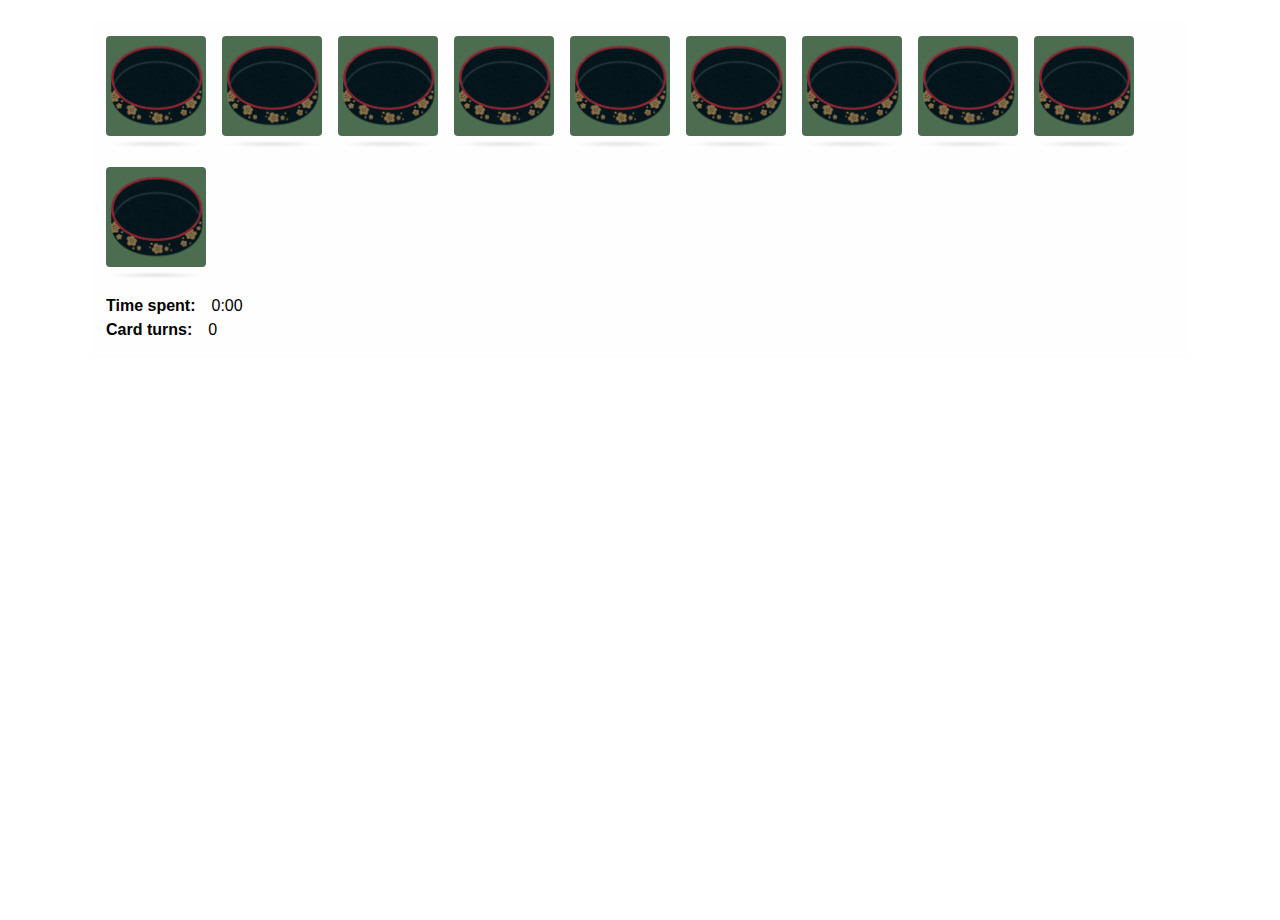
==== commit c340d1cc: "Add files via upload" ====
--- a/MemoryGame.html
+++ b/MemoryGame.html
@@ -4,7 +4,7 @@
     <head>
         <meta charset="utf-8">
         <meta name="viewport" content="width=device-width, initial-scale=1"> 
-        <script>H5PIntegration = {"ajax":{"setFinished":"","contentUserData":""},"ajaxPath":"/h5p/ajax?action=","contents":{"cid-2811233291":{"displayOptions":{"copy":false,"copyright":false,"embed":false,"export":false,"frame":false,"icon":false},"fullScreen":"0","jsonContent":"{\"cards\":[{\"description\":\"高菜のおにぎり\",\"imageAlt\":\"高菜のおにぎり\",\"matchAlt\":\"高菜のおにぎり\",\"image\":{\"path\":\"[data-uri]\",\"mime\":\"image/png\",\"copyright\":{\"license\":\"CC BY-NC\",\"author\":\"fir0002 | flagstaffotos.com.au\",\"title\":\"Raspberries04.jpg\",\"source\":\"https://commons.wikimedia.org/wiki/Raspberry#/media/File:Raspberries04.jpg\",\"version\":\"4.0\"},\"width\":180,\"height\":180}},{\"description\":\"焼きおにぎり\",\"imageAlt\":\"焼きおにぎり\",\"matchAlt\":\"焼きおにぎり\",\"image\":{\"path\":\"[data-uri]\",\"mime\":\"image/png\",\"copyright\":{\"license\":\"CC BY-SA\",\"source\":\"https://commons.wikimedia.org/wiki/File:FraiseFruitPhoto.jpg\",\"author\":\"FoeNyx, France\",\"title\":\"FraiseFruitPhoto.jpg\",\"version\":\"4.0\"},\"width\":180,\"height\":180}},{\"description\":\"わかめのおにぎり\",\"imageAlt\":\"わかめのおにぎり\",\"matchAlt\":\"わかめのおにぎり\",\"image\":{\"path\":\"[data-uri]\",\"mime\":\"image/png\",\"copyright\":{\"license\":\"PD\",\"title\":\"Blackcurrant_carissa_spinarum.jpg\",\"source\":\"https://commons.wikimedia.org/wiki/File:Blackcurrant_carissa_spinarum.jpg\",\"author\":\"Paolo Neo\"},\"width\":180,\"height\":180}},{\"description\":\"ゆかりのおにぎり\",\"imageAlt\":\"ゆかりのおにぎり\",\"matchAlt\":\"ゆかりのおにぎり\",\"image\":{\"path\":\"[data-uri]\",\"mime\":\"image/png\",\"copyright\":{\"license\":\"CC BY-SA\",\"title\":\"Cloudberry\",\"author\":\"Frode Petterson\",\"source\":\"http://www.joubel.com\",\"version\":\"4.0\"},\"width\":180,\"height\":180}},{\"imageAlt\":\"梅干しのおにぎり\",\"image\":{\"path\":\"[data-uri]\",\"mime\":\"image/png\",\"copyright\":{\"license\":\"U\"},\"width\":180,\"height\":180},\"description\":\"梅干しのおにぎり\",\"matchAlt\":\"梅干しのおにぎり\"}],\"l10n\":{\"cardTurns\":\"Card turns\",\"timeSpent\":\"Time spent\",\"feedback\":\"Good work!\",\"tryAgain\":\"Reset\",\"closeLabel\":\"Close\",\"label\":\"Memory Game. Find the matching cards.\",\"done\":\"All of the cards have been found.\",\"cardPrefix\":\"Card %num:\",\"cardUnturned\":\"Unturned.\",\"cardMatched\":\"Match found.\",\"cardTurned\":\"Turned.\",\"cardMatchedA11y\":\"Your cards match!\",\"cardNotMatchedA11y\":\"Your chosen cards do not match. Turn other cards to try again.\"},\"behaviour\":{\"useGrid\":false,\"allowRetry\":true},\"lookNFeel\":{\"themeColor\":\"#909090\"}}","library":"H5P.MemoryGame 1.3","contentUrl":".","metadata":{"license":"U","title":"Memory Game","defaultLanguage":"und"},"scripts":["/h5p/libraries/H5P.Timer-0.4/scripts/timer.js?version=0.4.2","/h5p/libraries/H5P.MemoryGame-1.3/memory-game.js?version=1.3.20","/h5p/libraries/H5P.MemoryGame-1.3/card.js?version=1.3.20","/h5p/libraries/H5P.MemoryGame-1.3/counter.js?version=1.3.20","/h5p/libraries/H5P.MemoryGame-1.3/popup.js?version=1.3.20","/h5p/libraries/H5P.MemoryGame-1.3/timer.js?version=1.3.20","/h5p/libraries/H5P.MemoryGame-1.3/aria-live-region.js?version=1.3.20"],"styles":["/h5p/libraries/FontAwesome-4.5/h5p-font-awesome.min.css?version=4.5.4","/h5p/libraries/H5P.MemoryGame-1.3/memory-game.css?version=1.3.20"],"url":".","exportUrl":"/h5p/download/2811233291"}},"core":{"scripts":["/h5p/core/js/jquery.js?version=1.24-master","/h5p/core/js/h5p.js?version=1.24-master","/h5p/core/js/h5p-event-dispatcher.js?version=1.24-master","/h5p/core/js/h5p-x-api-event.js?version=1.24-master","/h5p/core/js/h5p-x-api.js?version=1.24-master","/h5p/core/js/h5p-content-type.js?version=1.24-master","/h5p/core/js/h5p-confirmation-dialog.js?version=1.24-master","/h5p/core/js/h5p-action-bar.js?version=1.24-master","/h5p/core/js/request-queue.js?version=1.24-master"],"styles":["/h5p/core/styles/h5p.css?version=1.24-master","/h5p/core/styles/h5p-confirmation-dialog.css?version=1.24-master","/h5p/core/styles/h5p-core-button.css?version=1.24-master"]},"l10n":{"H5P":{"fullscreen":"Fullscreen","disableFullscreen":"Disable fullscreen","download":"Download","copyrights":"Rights of use","embed":"Embed","size":"Size","showAdvanced":"Show advanced","hideAdvanced":"Hide advanced","advancedHelp":"Include this script on your website if you want dynamic sizing of the embedded content:","copyrightInformation":"Rights of use","close":"Close","title":"Title","author":"Author","year":"Year","source":"Source","license":"License","thumbnail":"Thumbnail","noCopyrights":"No copyright information available for this content.","reuse":"Reuse","reuseContent":"Reuse Content","reuseDescription":"Reuse this content.","downloadDescription":"Download this content as a H5P file.","copyrightsDescription":"View copyright information for this content.","embedDescription":"View the embed code for this content.","h5pDescription":"Visit H5P.org to check out more cool content.","contentChanged":"This content has changed since you last used it.","startingOver":"You'll be starting over.","by":"by","showMore":"Show more","showLess":"Show less","subLevel":"Sublevel","confirmDialogHeader":"Confirm action","confirmDialogBody":"Please confirm that you wish to proceed. This action is not reversible.","cancelLabel":"Cancel","confirmLabel":"Confirm","licenseU":"Undisclosed","licenseCCBY":"Attribution","licenseCCBYSA":"Attribution-ShareAlike","licenseCCBYND":"Attribution-NoDerivs","licenseCCBYNC":"Attribution-NonCommercial","licenseCCBYNCSA":"Attribution-NonCommercial-ShareAlike","licenseCCBYNCND":"Attribution-NonCommercial-NoDerivs","licenseCC40":"4.0 International","licenseCC30":"3.0 Unported","licenseCC25":"2.5 Generic","licenseCC20":"2.0 Generic","licenseCC10":"1.0 Generic","licenseGPL":"General Public License","licenseV3":"Version 3","licenseV2":"Version 2","licenseV1":"Version 1","licensePD":"Public Domain","licenseCC010":"CC0 1.0 Universal (CC0 1.0) Public Domain Dedication","licensePDM":"Public Domain Mark","licenseC":"Copyright","contentType":"Content Type","licenseExtras":"License Extras","changes":"Changelog","contentCopied":"Content is copied to the clipboard","connectionLost":"Connection lost. Results will be stored and sent when you regain connection.","connectionReestablished":"Connection reestablished.","resubmitScores":"Attempting to submit stored results.","offlineDialogHeader":"Your connection to the server was lost","offlineDialogBody":"We were unable to send information about your completion of this task. Please check your internet connection.","offlineDialogRetryMessage":"Retrying in :num....","offlineDialogRetryButtonLabel":"Retry now","offlineSuccessfulSubmit":"Successfully submitted results.","mainTitle":"Sharing <strong>:title</strong>","editInfoTitle":"Edit info for <strong>:title</strong>","cancel":"Cancel","back":"Back","next":"Next","reviewInfo":"Review info","share":"Share","saveChanges":"Save changes","registerOnHub":"Register on the H5P Hub","updateRegistrationOnHub":"Save account settings","requiredInfo":"Required Info","optionalInfo":"Optional Info","reviewAndShare":"Review & Share","reviewAndSave":"Review & Save","shared":"Shared","currentStep":"Step :step of :total","sharingNote":"All content details can be edited after sharing","licenseDescription":"Select a license for your content","licenseVersion":"License Version","licenseVersionDescription":"Select a license version","disciplineLabel":"Disciplines","disciplineDescription":"You can select multiple disciplines","disciplineLimitReachedMessage":"You can select up to :numDisciplines disciplines","discipline":{"searchPlaceholder":"Type to search for disciplines","in":"in","dropdownButton":"Dropdown button"},"removeChip":"Remove :chip from the list","keywordsPlaceholder":"Add keywords","keywords":"Keywords","keywordsDescription":"You can add multiple keywords separated by commas. Press \"Enter\" or \"Add\" to confirm keywords","altText":"Alt text","reviewMessage":"Please review the info below before you share","subContentWarning":"Sub-content (images, questions etc.) will be shared under :license unless otherwise specified in the authoring tool","disciplines":"Disciplines","shortDescription":"Short description","longDescription":"Long description","icon":"Icon","screenshots":"Screenshots","helpChoosingLicense":"Help me choose a license","shareFailed":"Share failed.","editingFailed":"Editing failed.","shareTryAgain":"Something went wrong, please try to share again.","pleaseWait":"Please wait...","language":"Language","level":"Level","shortDescriptionPlaceholder":"Short description of your content","longDescriptionPlaceholder":"Long description of your content","description":"Description","iconDescription":"640x480px. If not selected content will use category icon","screenshotsDescription":"Add up to five screenshots of your content","submitted":"Submitted!","isNowSubmitted":"Is now submitted to H5P Hub","changeHasBeenSubmitted":"A change has been submited for","contentAvailable":"Your content will normally be available in the Hub within one business day.","contentUpdateSoon":"Your content will update soon","contentLicenseTitle":"Content License Info","licenseDialogDescription":"Click on a specific license to get info about proper usage","publisherFieldTitle":"Publisher","publisherFieldDescription":"This will display as the \"Publisher name\" on shared content","emailAddress":"Email Address","publisherDescription":"Publisher description","publisherDescriptionText":"This will be displayed under \"Publisher info\" on shared content","contactPerson":"Contact Person","phone":"Phone","address":"Address","city":"City","zip":"Zip","country":"Country","logoUploadText":"Organization logo or avatar","acceptTerms":"I accept the <a href=':url' target='_blank'>terms of use</a>","successfullyRegistred":"You have successfully registered an account on the H5P Hub","successfullyRegistredDescription":"You account details can be changed","successfullyUpdated":"Your H5P Hub account settings have successfully been changed","accountDetailsLinkText":"here","registrationTitle":"H5P Hub Registration","registrationFailed":"An error occurred","registrationFailedDescription":"We were not able to create an account at this point. Something went wrong. Try again later.","maxLength":":length is the maximum number of characters","keywordExists":"Keyword already exists!","licenseDetails":"License details","remove":"Remove","removeImage":"Remove image","cancelPublishConfirmationDialogTitle":"Cancel sharing","cancelPublishConfirmationDialogDescription":"Are you sure you want to cancel the sharing process?","cancelPublishConfirmationDialogCancelButtonText":"No","cancelPublishConfirmationDialogConfirmButtonText":"Yes","add":"Add","age":"Typical age","ageDescription":"The target audience of this content. Possible input formats separated by commas: \"1,34-45,-50,59-\".","invalidAge":"Invalid input format for Typical age. Possible input formats separated by commas: \"1, 34-45, -50, -59-\".","contactPersonDescription":"H5P will reach out to the contact person in case there are any issues with the content shared by the publisher. The contact person\"s name or other information will not be published or shared with third parties","emailAddressDescription":"The email address will be used by H5P to reach out to the publisher in case of any issues with the content or in case the publisher needs to recover their account. It will not be published or shared with any third parties","copyrightWarning":"Copyrighted material cannot be shared in the H5P Content Hub. If the content is licensed with a OER friendly license like Creative Commons, please choose the appropriate license. If not this content cannot be shared.","keywordsExits":"Keywords already exists!","someKeywordsExits":"Some of these keywords already exist"}},"postUserStatistics":false,"saveFreq":false,"url":".","hubIsEnabled":true,"fullscreenDisabled":0,"user":{"name":"Firstname Surname","id":"1"},"baseUrl":".","libraryUrl":""};
+        <script>H5PIntegration = {"ajax":{"setFinished":"","contentUserData":""},"ajaxPath":"/h5p/ajax?action=","contents":{"cid-2811233291":{"displayOptions":{"copy":false,"copyright":false,"embed":false,"export":false,"frame":false,"icon":false},"fullScreen":"0","jsonContent":"{\"cards\":[{\"description\":\"高菜のおにぎり\",\"imageAlt\":\"高菜のおにぎり\",\"matchAlt\":\"高菜のおにぎり\",\"image\":{\"path\":\"[data-uri]\",\"mime\":\"image/png\",\"copyright\":{\"license\":\"CC BY-NC\",\"author\":\"fir0002 | flagstaffotos.com.au\",\"title\":\"Raspberries04.jpg\",\"source\":\"https://commons.wikimedia.org/wiki/Raspberry#/media/File:Raspberries04.jpg\",\"version\":\"4.0\"},\"width\":180,\"height\":180}},{\"description\":\"焼きおにぎり\",\"imageAlt\":\"焼きおにぎり\",\"matchAlt\":\"焼きおにぎり\",\"image\":{\"path\":\"[data-uri]